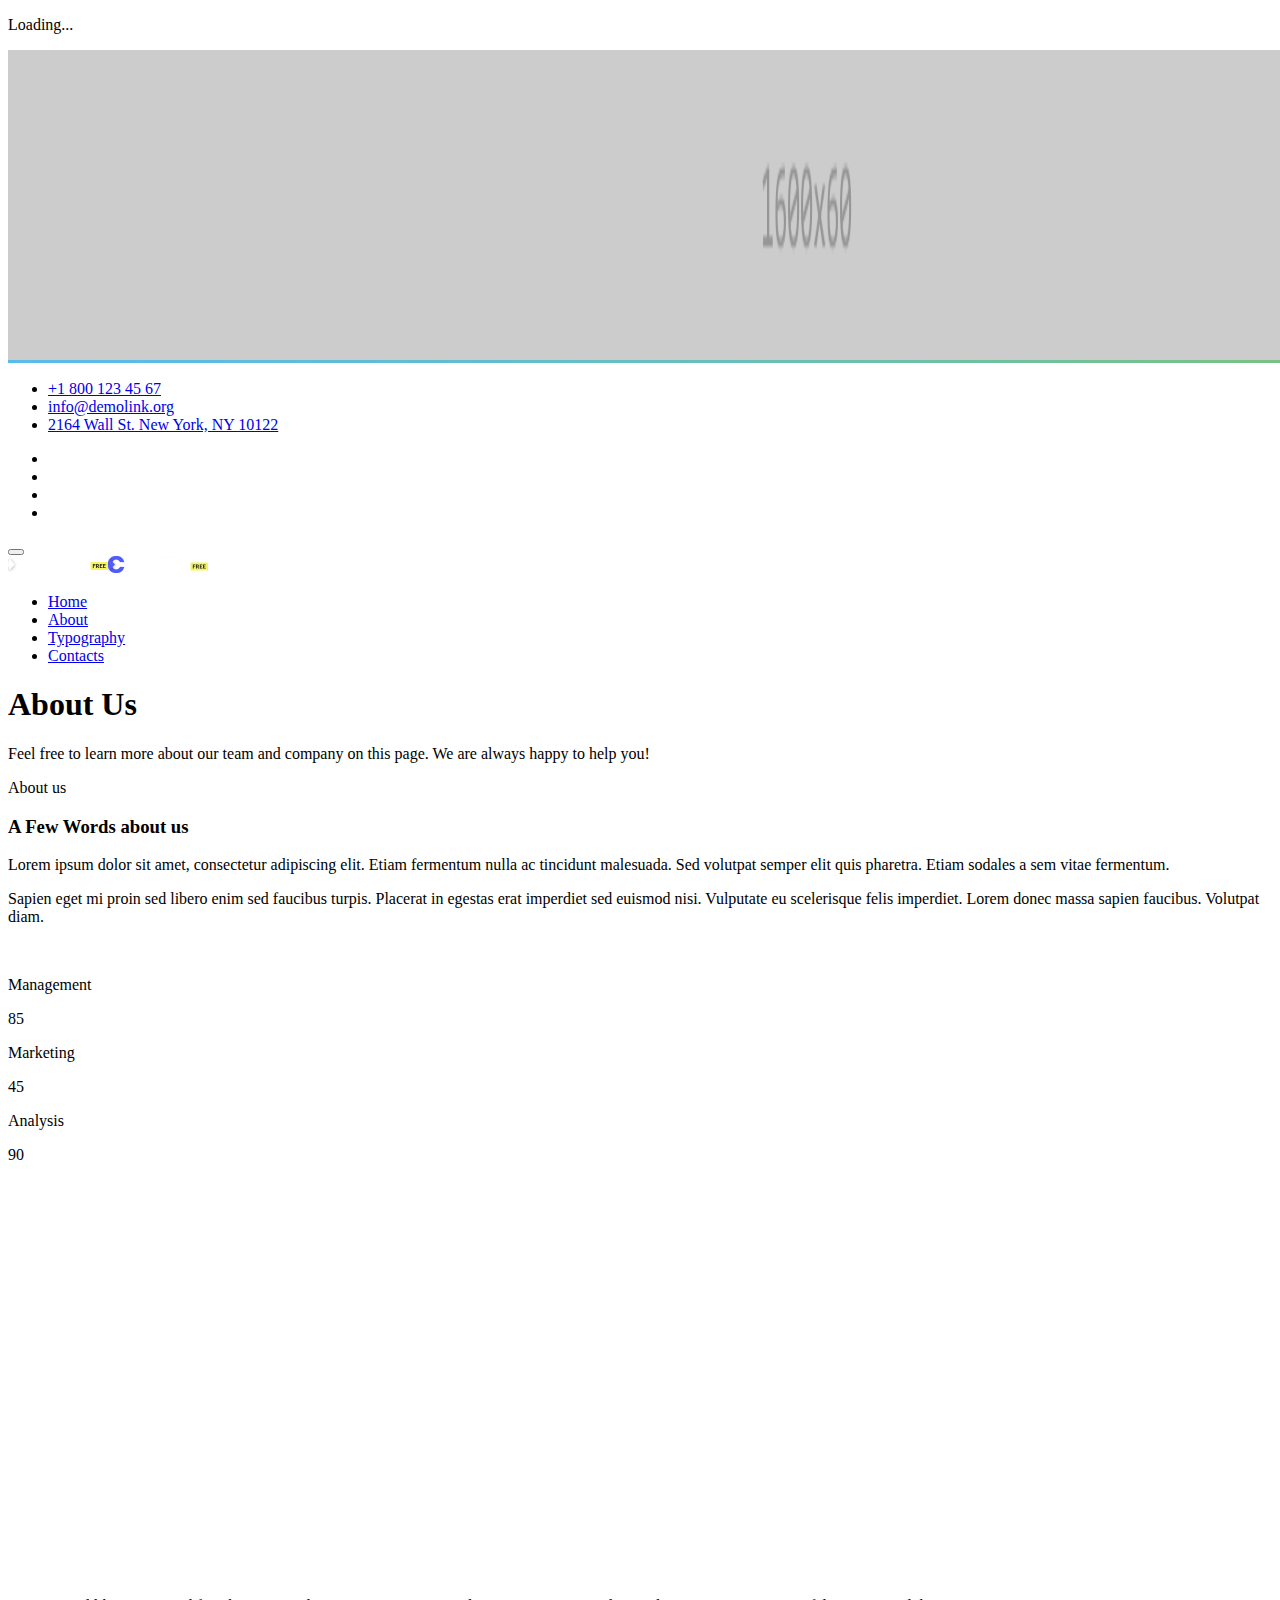
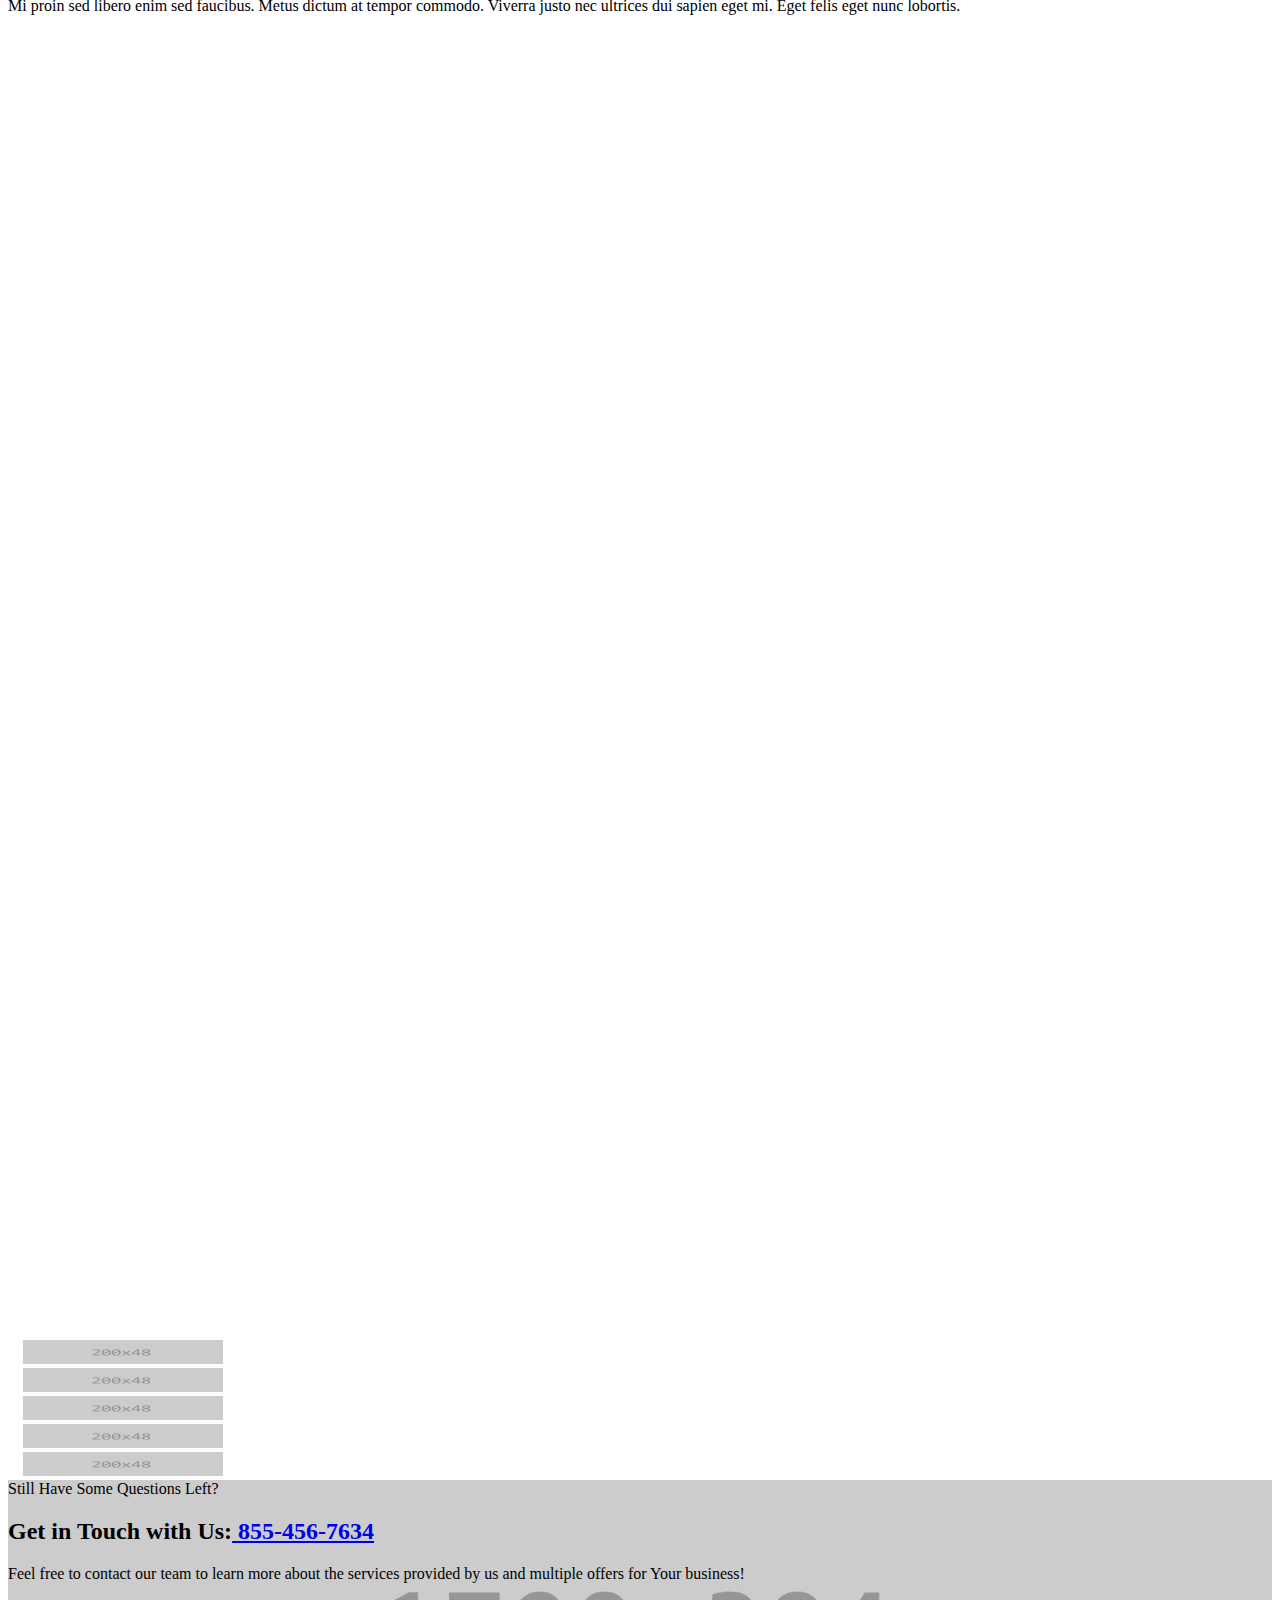
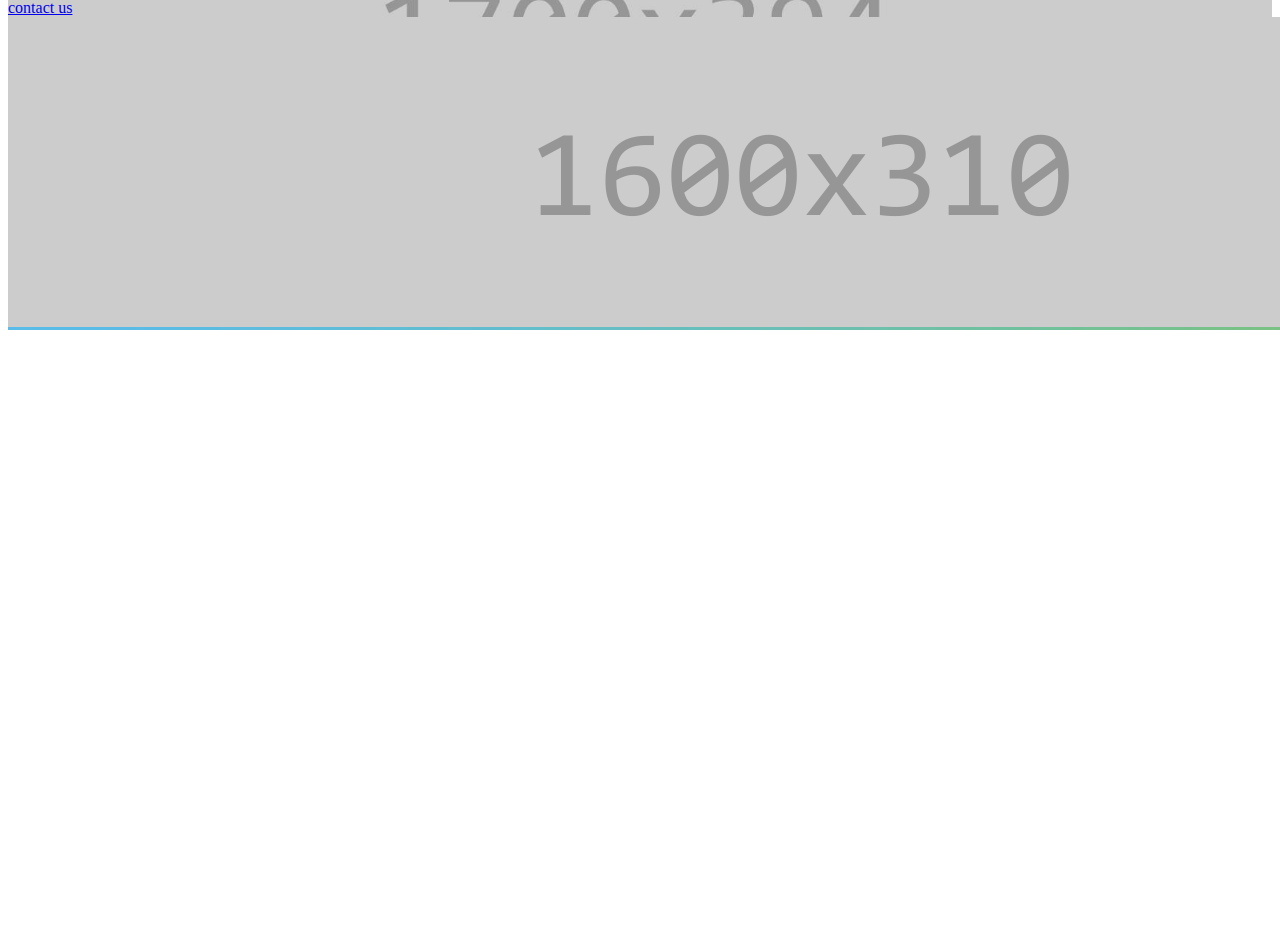
==== about.html @ afe24da3 "Add files via upload" ====
<!DOCTYPE html>
<html class="wide wow-animation" lang="en">
  <head>
    <title>About</title>
    <meta charset="utf-8">
    <meta name="viewport" content="width=device-width, height=device-height, initial-scale=1.0">
    <meta http-equiv="X-UA-Compatible" content="IE=edge">
    <link rel="icon" href="images/favicon.ico" type="image/x-icon">
    <link rel="stylesheet" type="text/css" href="//fonts.googleapis.com/css?family=Montserrat:300,400,700%7CPoppins:300,400,500,700,900">
    <link rel="stylesheet" href="css/bootstrap.css">
    <link rel="stylesheet" href="css/fonts.css">
    <link rel="stylesheet" href="css/style.css">
    <style>.ie-panel{display: none;background: #212121;padding: 10px 0;box-shadow: 3px 3px 5px 0 rgba(0,0,0,.3);clear: both;text-align:center;position: relative;z-index: 1;} html.ie-10 .ie-panel, html.lt-ie-10 .ie-panel {display: block;}</style>
  </head>
  <body>
    <div class="ie-panel"><a href="http://windows.microsoft.com/en-US/internet-explorer/"><img src="images/ie8-panel/warning_bar_0000_us.jpg" height="42" width="820" alt="You are using an outdated browser. For a faster, safer browsing experience, upgrade for free today."></a></div>
    <div class="preloader">
      <div class="preloader-body">
        <div class="cssload-container">
          <div class="cssload-speeding-wheel"></div>
        </div>
        <p>Loading...</p>
      </div>
    </div><a class="section section-banner d-none d-xl-block" href="https://www.templatemonster.com/intense-multipurpose-html-template.html" target="_blank" style="background-image: url(images/background-02-1920x60.jpg); background-image: -webkit-image-set( url(images/background-02-1920x60.jpg) 1x, url(images/background-02-3840x120.jpg) 2x )"><img src="images/foreground-02-1600x60.png" srcset="images/foreground-02-1600x60.png 1x, images/foreground-02-3200x120.png 2x" alt="" width="1600" height="310"></a>
    <div class="page">
      <header class="section page-header">
        <!--RD Navbar-->
        <div class="rd-navbar-wrap">
          <nav class="rd-navbar rd-navbar-classic" data-layout="rd-navbar-fixed" data-sm-layout="rd-navbar-fixed" data-md-layout="rd-navbar-fixed" data-md-device-layout="rd-navbar-fixed" data-lg-layout="rd-navbar-static" data-lg-device-layout="rd-navbar-static" data-xl-layout="rd-navbar-static" data-xl-device-layout="rd-navbar-static" data-lg-stick-up-offset="46px" data-xl-stick-up-offset="46px" data-xxl-stick-up-offset="46px" data-lg-stick-up="true" data-xl-stick-up="true" data-xxl-stick-up="true">
            <div class="rd-navbar-collapse-toggle rd-navbar-fixed-element-1" data-rd-navbar-toggle=".rd-navbar-collapse"><span></span></div>
            <div class="rd-navbar-aside-outer rd-navbar-collapse bg-gray-dark">
              <div class="rd-navbar-aside">
                <ul class="list-inline navbar-contact-list">
                  <li>
                    <div class="unit unit-spacing-xs align-items-center">
                      <div class="unit-left"><span class="icon text-middle fa-phone"></span></div>
                      <div class="unit-body"><a href="tel:#">+1 800 123 45 67</a></div>
                    </div>
                  </li>
                  <li>
                    <div class="unit unit-spacing-xs align-items-center">
                      <div class="unit-left"><span class="icon text-middle fa-envelope"></span></div>
                      <div class="unit-body"><a href="mailto:#">info@demolink.org</a></div>
                    </div>
                  </li>
                  <li>
                    <div class="unit unit-spacing-xs align-items-center">
                      <div class="unit-left"><span class="icon text-middle fa-map-marker"></span></div>
                      <div class="unit-body"><a href="#">2164 Wall St. New York, NY 10122</a></div>
                    </div>
                  </li>
                </ul>
                <ul class="social-links">
                  <li><a class="icon icon-sm icon-circle icon-circle-md icon-bg-white fa-linkedin" href="#"></a></li>
                  <li><a class="icon icon-sm icon-circle icon-circle-md icon-bg-white fa-twitter" href="#"></a></li>
                  <li><a class="icon icon-sm icon-circle icon-circle-md icon-bg-white fa-facebook" href="#"></a></li>
                  <li><a class="icon icon-sm icon-circle icon-circle-md icon-bg-white fa-instagram" href="#"></a></li>
                </ul>
              </div>
            </div>
            <div class="rd-navbar-main-outer">
              <div class="rd-navbar-main">
                <!--RD Navbar Panel-->
                <div class="rd-navbar-panel">
                  <!--RD Navbar Toggle-->
                  <button class="rd-navbar-toggle" data-rd-navbar-toggle=".rd-navbar-nav-wrap"><span></span></button>
                  <!--RD Navbar Brand-->
                  <div class="rd-navbar-brand">
                    <!--Brand--><a class="brand" href="index.html"><img class="brand-logo-dark" src="images/logo-default-200x34.png" alt="" width="100" height="17"/><img class="brand-logo-light" src="images/logo-inverse-200x34.png" alt="" width="100" height="17"/></a>
                  </div>
                </div>
                <div class="rd-navbar-main-element">
                  <div class="rd-navbar-nav-wrap">
                    <ul class="rd-navbar-nav">
                      <li class="rd-nav-item"><a class="rd-nav-link" href="index.html">Home</a>
                      </li>
                      <li class="rd-nav-item active"><a class="rd-nav-link" href="about.html">About</a>
                      </li>
                      <li class="rd-nav-item"><a class="rd-nav-link" href="typography.html">Typography</a>
                      </li>
                      <li class="rd-nav-item"><a class="rd-nav-link" href="contacts.html">Contacts</a>
                      </li>
                    </ul>
                  </div>
                </div>
              </div>
            </div>
          </nav>
        </div>
      </header>
      <section class="section section-intro context-dark">
        <div class="intro-bg" style="background: url(images/intro-bg-1.jpg) no-repeat;background-size:cover;background-position: top center;"></div>
        <div class="container">
          <div class="row justify-content-center">
            <div class="col-xl-8 text-center">
              <h1 class="font-weight-bold wow fadeInLeft">About Us</h1>
              <p class="intro-description wow fadeInRight">Feel free to learn more about our team and company on this page. We are always happy to help you!</p>
            </div>
          </div>
        </div>
      </section>
      <!-- About page about section-->
      <section class="section section-md">
        <div class="container">
          <div class="row row-40 justify-content-center">
            <div class="col-lg-6 col-12">
              <div class="offset-top-45 offset-lg-right-45">
                <div class="section-name wow fadeInRight" data-wow-delay=".2s">About us</div>
                <h3 class="wow fadeInLeft text-capitalize" data-wow-delay=".3s">A Few Words<span class="text-primary"> about us</span></h3>
                <p class="font-weight-bold text-gray-dark wow fadeInUp" data-wow-delay=".4s">Lorem ipsum dolor sit amet, consectetur adipiscing elit. Etiam fermentum nulla ac tincidunt malesuada. Sed volutpat semper elit quis pharetra. Etiam sodales a sem vitae fermentum.</p>
                <p class="wow fadeInUp" data-wow-delay=".4s">Sapien eget mi proin sed libero enim sed faucibus turpis. Placerat in egestas erat imperdiet sed euismod nisi. Vulputate eu scelerisque felis imperdiet. Lorem donec massa sapien faucibus. Volutpat diam.</p>
                <p class="wow fadeInUp" data-wow-delay=".4s">Adipiscing enim eu turpis egestas pretium aenean pharetra magna. Nullam non nisi est sit amet facilisis magna etiam. Nec feugiat in fermentum posuere urna nec.</p>
                <div class="offset-top-20">
                  <!--Linear progress bar-->
                  <article class="progress-linear">
                    <div class="progress-header progress-header-simple">
                      <p>Management</p><span class="progress-value">85</span>
                    </div>
                    <div class="progress-bar-linear-wrap">
                      <div class="progress-bar-linear"></div>
                    </div>
                  </article>
                  <!--Linear progress bar-->
                  <article class="progress-linear">
                    <div class="progress-header progress-header-simple">
                      <p>Marketing</p><span class="progress-value">45</span>
                    </div>
                    <div class="progress-bar-linear-wrap">
                      <div class="progress-bar-linear"></div>
                    </div>
                  </article>
                  <!--Linear progress bar-->
                  <article class="progress-linear">
                    <div class="progress-header progress-header-simple">
                      <p>Analysis</p><span class="progress-value">90</span>
                    </div>
                    <div class="progress-bar-linear-wrap">
                      <div class="progress-bar-linear"></div>
                    </div>
                  </article>
                </div>
              </div>
            </div>
            <div class="col-lg-6 col-sm-10 col-12">
              <div class="block-decorate-img wow fadeInLeft" data-wow-delay=".2s"><img src="images/about-1-570x703.jpg" alt="" width="570" height="351"/>
              </div>
            </div>
          </div>
        </div>
      </section>
      <!-- Our team-->
      <section class="section section-md">
        <div class="container">
          <div class="row row-50 justify-content-center">
            <div class="col-md col-12 text-center">
              <div class="section-name wow fadeInRight" data-wow-delay=".2s">People Behind Our Success</div>
              <h3 class="wow fadeInLeft text-capitalize" data-wow-delay=".3s">Meet Our<span class="text-primary"> Team</span></h3>
              <p class="block-675">Mi proin sed libero enim sed faucibus. Metus dictum at tempor commodo. Viverra justo nec ultrices dui sapien eget mi. Eget felis eget nunc lobortis.</p>
            </div>
          </div>
          <div class="row row-50 justify-content-center">
            <div class="col-xl-4 col-sm-6 col-10 wow fadeInLeft" data-wow-delay=".3s">
              <div class="team-classic-wrap">
                <div class="team-classic-img"><img src="images/team-classic-1-370x397.jpg" alt="" width="370" height="198"/>
                </div>
                <div class="block-320 text-center">
                  <h4 class="font-weight-bold">William Johnson</h4><span class="d-block">CEO, Founder</span>
                  <p>Placerat duis ultricies lacus sed turpis tincidunt id aliquet. Et pharetra pharetra massa massa ultricies.</p>
                  <hr class="offset-top-40"/>
                  <ul class="justify-content-center social-links offset-top-30">
                    <li><a class="fa fa-linkedin" href="#"></a></li>
                    <li><a class="fa fa fa-twitter" href="#"></a></li>
                    <li><a class="fa fa-facebook" href="#"></a></li>
                    <li><a class="fa fa-instagram" href="#"></a></li>
                  </ul>
                </div>
              </div>
            </div>
            <div class="col-xl-4 col-sm-6 col-10 wow fadeInUp" data-wow-delay=".3s">
              <div class="team-classic-wrap">
                <div class="team-classic-img"><img src="images/team-classic-2-370x397.jpg" alt="" width="370" height="198"/>
                </div>
                <div class="block-320 text-center">
                  <h4 class="font-weight-bold">Jane McMillan</h4><span class="d-block">Business Advisor</span>
                  <p>Ut morbi tincidunt augue interdum velit. Sed euismod nisi porta lorem nisl rhoncus mattis rhoncus urna sed.</p>
                  <hr class="offset-top-40"/>
                  <ul class="justify-content-center social-links offset-top-30">
                    <li><a class="fa fa-linkedin" href="#"></a></li>
                    <li><a class="fa fa fa-twitter" href="#"></a></li>
                    <li><a class="fa fa-facebook" href="#"></a></li>
                    <li><a class="fa fa-instagram" href="#"></a></li>
                  </ul>
                </div>
              </div>
            </div>
            <div class="col-xl-4 col-sm-6 col-10 wow fadeInRight" data-wow-delay=".3s">
              <div class="team-classic-wrap">
                <div class="team-classic-img"><img src="images/team-classic-3-370x397.jpg" alt="" width="370" height="198"/>
                </div>
                <div class="block-320 text-center">
                  <h4 class="font-weight-bold">Robert Smith</h4><span class="d-block">Marketing Manager</span>
                  <p>Vitae aliquet nec ullamcorper sit amet risus nullam eget felis. Euismod lacinia at quis risus sed vulputate.</p>
                  <hr class="offset-top-40"/>
                  <ul class="justify-content-center social-links offset-top-30">
                    <li><a class="fa fa-linkedin" href="#"></a></li>
                    <li><a class="fa fa fa-twitter" href="#"></a></li>
                    <li><a class="fa fa-facebook" href="#"></a></li>
                    <li><a class="fa fa-instagram" href="#"></a></li>
                  </ul>
                </div>
              </div>
            </div>
          </div>
        </div>
      </section>
      <!--Brands-->
      <section class="section section-md bg-gray-lighten">
        <div class="container">
          <div class="row">
            <!-- Owl Carousel-->
            <div class="owl-carousel text-center owl-brand" data-items="1" data-sm-items="2" data-md-items="3" data-lg-items="3" data-xl-items="5" data-xxl-items="5" data-dots="true" data-nav="false" data-stage-padding="15" data-loop="false" data-margin="30" data-mouse-drag="false" data-autoplay="true">
              <div class="item"><img src="images/brand-1-200x48.png" alt="" width="200" height="24"/>
              </div>
              <div class="item"><img src="images/brand-2-200x48.png" alt="" width="200" height="24"/>
              </div>
              <div class="item"><img src="images/brand-3-200x48.png" alt="" width="200" height="24"/>
              </div>
              <div class="item"><img src="images/brand-4-200x48.png" alt="" width="200" height="24"/>
              </div>
              <div class="item"><img src="images/brand-5-200x48.png" alt="" width="200" height="24"/>
              </div>
            </div>
          </div>
        </div>
      </section>
      <!--Cta section-->
      <section class="section section-md" style="background:url(images/bg-image-4-1700x394.jpg) no-repeat; background-size: cover;">
        <div class="container">
          <div class="row justify-content-center">
            <div class="col-md-10 col-12 text-center"><span class="text-white d-block cta-big-text font-weight-medium">Still Have Some Questions Left?</span>
              <h2 class="text-white"><span class="d-block">Get in Touch with Us:<a class="underline-link" href="tel:#"> 855-456-7634</a></span></h2>
              <p class="text-white">Feel free to contact our team to learn more about the services provided by us and multiple offers for Your business!</p><a class="button-circle button-default-outline button button-lg button-width-210" href="contacts.html">contact us</a>
            </div>
          </div>
        </div>
      </section>
      <!--Footer--><a class="section section-banner" href="https://www.templatemonster.com/intense-multipurpose-html-template.html" target="_blank" style="background-image: url(images/background-01-1920x310.jpg); background-image: -webkit-image-set( url(images/background-01-1920x310.jpg) 1x, url(images/background-01-3840x620.jpg) 2x )"><img src="images/foreground-01-1600x310.png" srcset="images/foreground-01-1600x310.png 1x, images/foreground-01-3200x620.png 2x" alt="" width="1600" height="310"></a>
      <footer class="section footer-classic section-sm">
        <div class="container">
          <div class="row row-30">
            <div class="col-lg-3 wow fadeInLeft">
              <!--Brand--><a class="brand" href="index.html"><img class="brand-logo-dark" src="images/logo-default-200x34.png" alt="" width="100" height="17"/><img class="brand-logo-light" src="images/logo-inverse-200x34.png" alt="" width="100" height="17"/></a>
              <p class="footer-classic-description offset-top-0 offset-right-25">СonsultBiz provides a full range of business consulting & advisory services to small, medium, and international companies worldwide. We use innovations and experience to drive your success.</p>
            </div>
            <div class="col-lg-3 col-sm-8 wow fadeInUp">
              <P class="footer-classic-title">contact info</P>
              <div class="d-block offset-top-0">2164 Wall St, New York<span class="d-lg-block">NY 10122, USA</span></div><a class="d-inline-block accent-link" href="mailto:#">info@demolink.org</a><a class="d-inline-block" href="tel:#">+1 800 123 45 67</a>
              <ul>
                <li>Mon-Thu:<span class="d-inline-block offset-left-10 text-white">9:30 AM - 9:00 PM</span></li>
                <li>Fri:<span class="d-inline-block offset-left-10 text-white">10:00 AM - 9:00 PM</span></li>
                <li>Sat:<span class="d-inline-block offset-left-10 text-white">10:00 AM - 3:00 PM</span></li>
              </ul>
            </div>
            <div class="col-lg-2 col-sm-4 wow fadeInUp" data-wow-delay=".3s">
              <P class="footer-classic-title">Quick Links</P>
              <ul class="footer-classic-nav-list">
                <li><a href="index.html">Home</a></li>
                <li><a href="about.html">About us</a></li>
                <li><a href="#">Services</a></li>
                <li><a href="#">Blog</a></li>
                <li><a href="contacts.html">Contacts</a></li>
              </ul>
            </div>
            <div class="col-lg-4 wow fadeInLeft" data-wow-delay=".2s">
              <P class="footer-classic-title">newsletter</P>
              <form class="rd-mailform text-left footer-classic-subscribe-form" data-form-output="form-output-global" data-form-type="contact" method="post" action="bat/rd-mailform.php">
                <div class="form-wrap">
                  <label class="form-label" for="subscribe-email">Your Email Address</label>
                  <input class="form-input" id="subscribe-email" type="email" name="email" data-constraints="@Email @Required">
                </div>
                <div class="form-button group-sm text-center text-lg-left">
                  <button class="button button-primary button-circle" type="submit">sign up</button>
                </div>
              </form>
              <p>Be the first to find out about our latest news, updates, and special offers.</p>
            </div>
          </div>
        </div>
        <div class="container wow fadeInUp" data-wow-delay=".4s">
          <div class="footer-classic-aside">
            <p class="rights"><span>&copy;&nbsp;</span><span class="copyright-year"></span>. All Rights Reserved. Design by <a href="https://www.templatemonster.com">TemplateMonster</a></p>
            <ul class="social-links">
              <li><a class="fa fa-linkedin" href="#"></a></li>
              <li><a class="fa fa fa-twitter" href="#"></a></li>
              <li><a class="fa fa-facebook" href="#"></a></li>
              <li><a class="fa fa-instagram" href="#"></a></li>
            </ul>
          </div>
        </div>
      </footer>
    </div>
    <div class="snackbars" id="form-output-global"></div>
    <script src="js/core.min.js"></script>
    <script src="js/script.js"></script>
  </body>
</html>
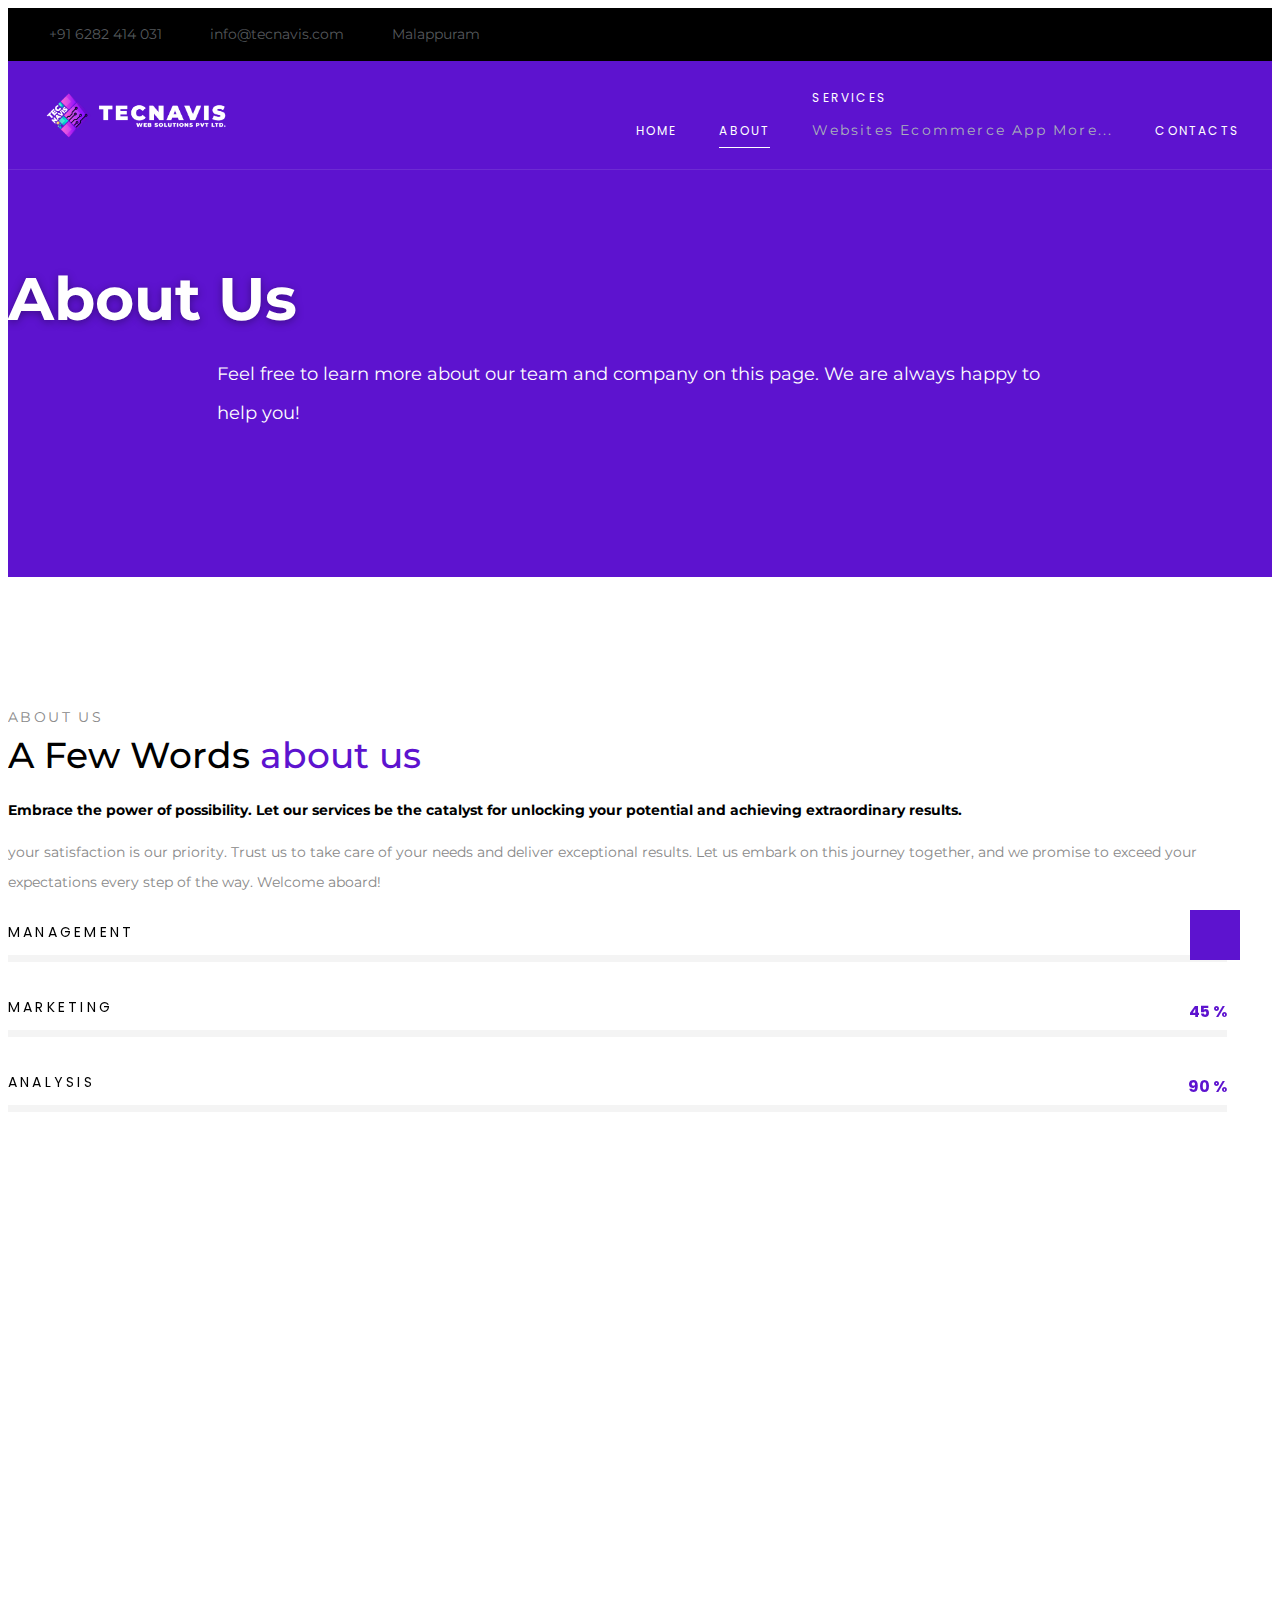
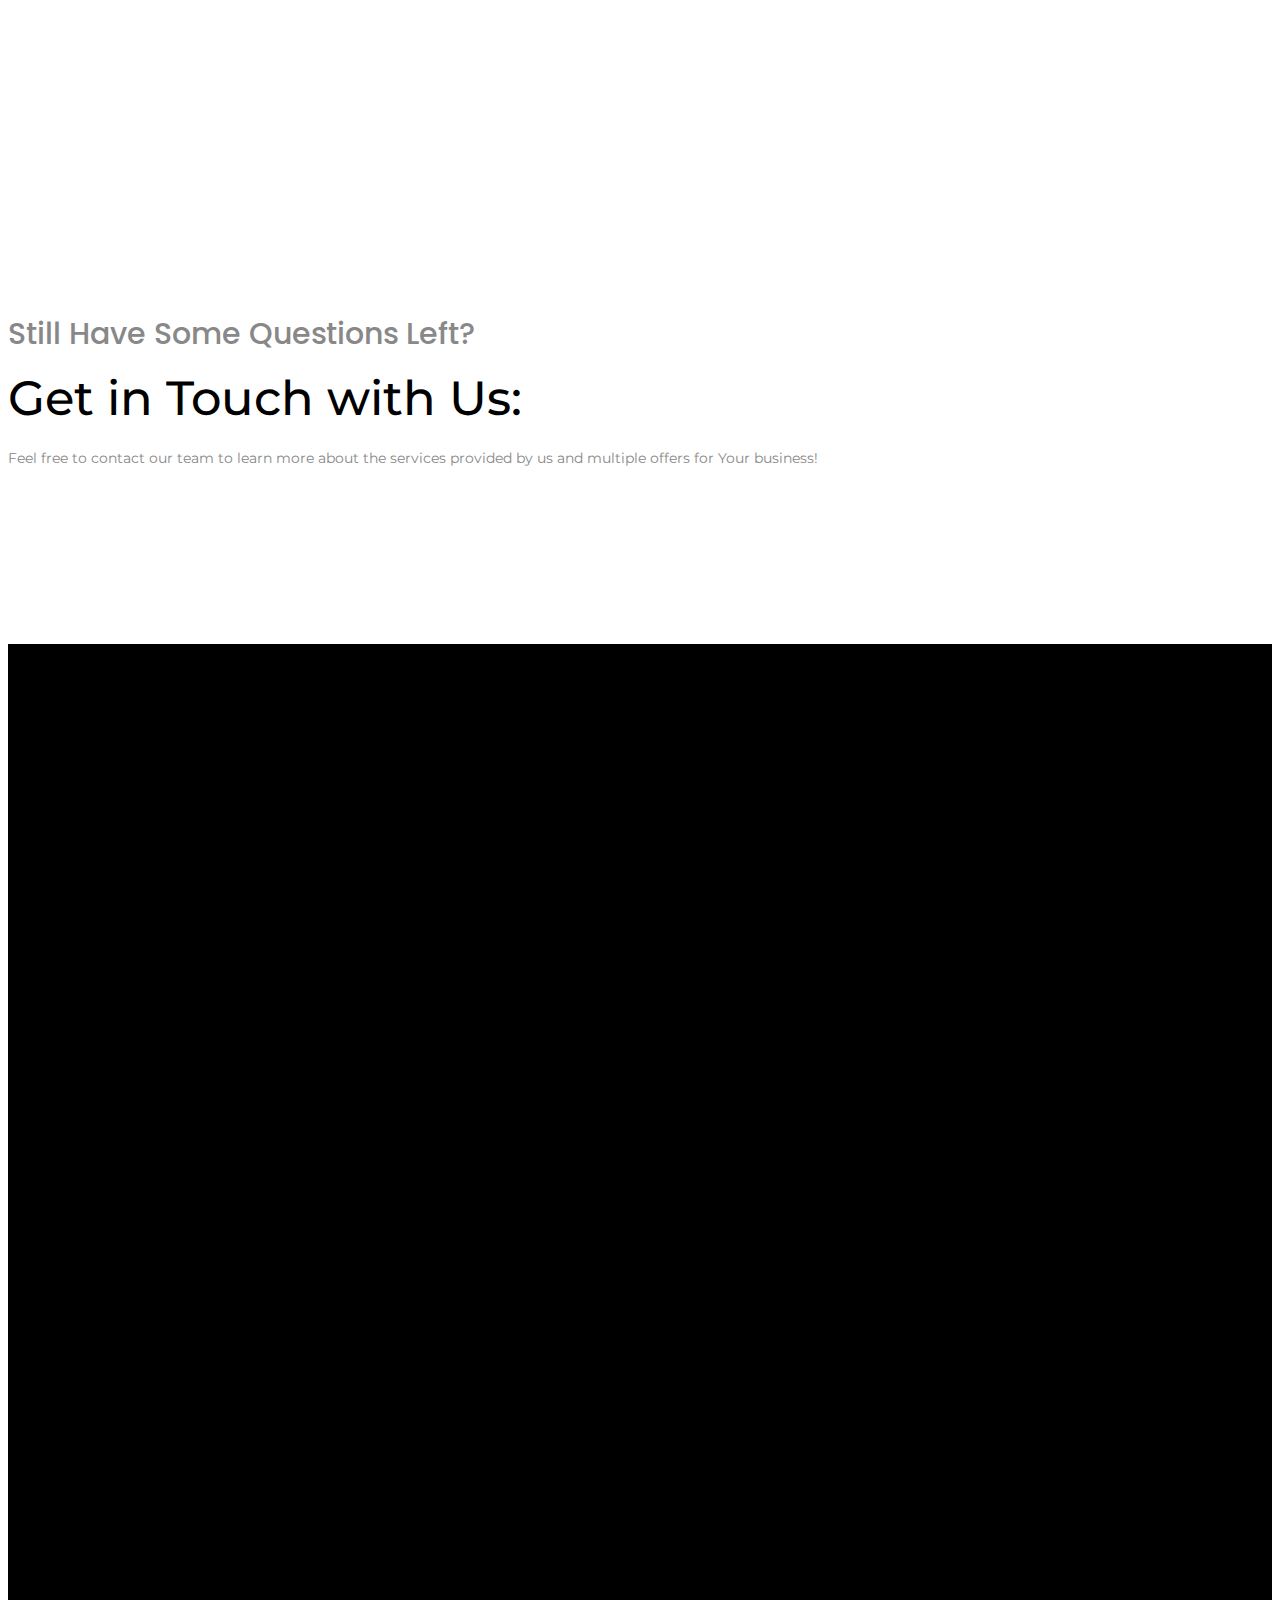
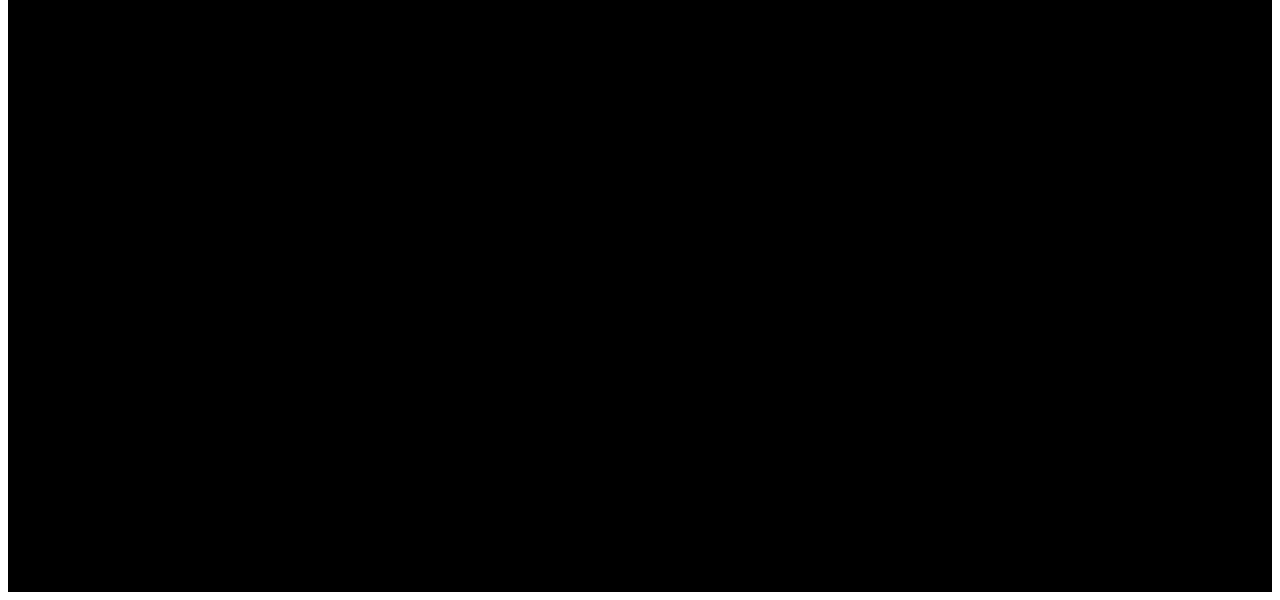
==== commit baaff0cd: "upd" ====
--- a/about.html
+++ b/about.html
@@ -5,7 +5,7 @@
     <meta charset="utf-8">
     <meta name="viewport" content="width=device-width, height=device-height, initial-scale=1.0">
     <meta http-equiv="X-UA-Compatible" content="IE=edge">
-    <link rel="icon" href="images/favicon.ico" type="image/x-icon">
+    <link rel="icon" href="images/tecnavis logo.png" type="image/x-icon">
     <link rel="stylesheet" type="text/css" href="//fonts.googleapis.com/css?family=Montserrat:300,400,700%7CPoppins:300,400,500,700,900">
     <link rel="stylesheet" href="css/bootstrap.css">
     <link rel="stylesheet" href="css/fonts.css">
@@ -21,7 +21,8 @@
         </div>
         <p>Loading...</p>
       </div>
-    </div><a class="section section-banner d-none d-xl-block" href="https://www.templatemonster.com/intense-multipurpose-html-template.html" target="_blank" style="background-image: url(images/background-02-1920x60.jpg); background-image: -webkit-image-set( url(images/background-02-1920x60.jpg) 1x, url(images/background-02-3840x120.jpg) 2x )"><img src="images/foreground-02-1600x60.png" srcset="images/foreground-02-1600x60.png 1x, images/foreground-02-3200x120.png 2x" alt="" width="1600" height="310"></a>
+    </div>
+    <!-- <a class="section section-banner d-none d-xl-block" href="https://www.templatemonster.com/intense-multipurpose-html-template.html" target="_blank" style="background-image: url(images/background-02-1920x60.jpg); background-image: -webkit-image-set( url(images/background-02-1920x60.jpg) 1x, url(images/background-02-3840x120.jpg) 2x )"><img src="images/foreground-02-1600x60.png" srcset="images/foreground-02-1600x60.png 1x, images/foreground-02-3200x120.png 2x" alt="" width="1600" height="310"></a> -->
     <div class="page">
       <header class="section page-header">
         <!--RD Navbar-->
@@ -34,19 +35,19 @@
                   <li>
                     <div class="unit unit-spacing-xs align-items-center">
                       <div class="unit-left"><span class="icon text-middle fa-phone"></span></div>
-                      <div class="unit-body"><a href="tel:#">+1 800 123 45 67</a></div>
+                      <div class="unit-body"><a href="tel:#">+91 6282 414 031</a></div>
                     </div>
                   </li>
                   <li>
                     <div class="unit unit-spacing-xs align-items-center">
                       <div class="unit-left"><span class="icon text-middle fa-envelope"></span></div>
-                      <div class="unit-body"><a href="mailto:#">info@demolink.org</a></div>
+                      <div class="unit-body"><a href="mailto:#">info@tecnavis.com</a></div>
                     </div>
                   </li>
                   <li>
                     <div class="unit unit-spacing-xs align-items-center">
                       <div class="unit-left"><span class="icon text-middle fa-map-marker"></span></div>
-                      <div class="unit-body"><a href="#">2164 Wall St. New York, NY 10122</a></div>
+                      <div class="unit-body"><a href="https://goo.gl/maps/KuLubnS8efovJmay6">Malappuram</a></div>
                     </div>
                   </li>
                 </ul>
@@ -66,7 +67,7 @@
                   <button class="rd-navbar-toggle" data-rd-navbar-toggle=".rd-navbar-nav-wrap"><span></span></button>
                   <!--RD Navbar Brand-->
                   <div class="rd-navbar-brand">
-                    <!--Brand--><a class="brand" href="index.html"><img class="brand-logo-dark" src="images/logo-default-200x34.png" alt="" width="100" height="17"/><img class="brand-logo-light" src="images/logo-inverse-200x34.png" alt="" width="100" height="17"/></a>
+                    <!--Brand--><a class="brand" href="index.html"><img class="brand-logo-dark" src="images/logo landscape.png" alt="" width="100" height="17"/><img class="brand-logo-light" src="images/logo-inverse-200x34.png" alt="" width="100" height="17"/></a>
                   </div>
                 </div>
                 <div class="rd-navbar-main-element">
@@ -76,7 +77,16 @@
                       </li>
                       <li class="rd-nav-item active"><a class="rd-nav-link" href="about.html">About</a>
                       </li>
-                      <li class="rd-nav-item"><a class="rd-nav-link" href="typography.html">Typography</a>
+                      <li class="rd-nav-item ">
+                        <div class="dropdown">
+                          <a class="rd-nav-link" href="./index.html#service">Services</a>
+                          <div class="dropdown-content">
+                            <a href="./webpricing.html">Websites</a>
+                            <a href="#">Ecommerce</a>
+                            <a href="#">App</a>
+                            <a href="#">More...</a>
+                          </div>
+                        </div>
                       </li>
                       <li class="rd-nav-item"><a class="rd-nav-link" href="contacts.html">Contacts</a>
                       </li>
@@ -89,7 +99,7 @@
         </div>
       </header>
       <section class="section section-intro context-dark">
-        <div class="intro-bg" style="background: url(images/intro-bg-1.jpg) no-repeat;background-size:cover;background-position: top center;"></div>
+        <div class="intro-bg" style="background: url(images/bg1700x862.png) no-repeat;background-size:cover;background-position: top center;"></div>
         <div class="container">
           <div class="row justify-content-center">
             <div class="col-xl-8 text-center">
@@ -107,9 +117,8 @@
               <div class="offset-top-45 offset-lg-right-45">
                 <div class="section-name wow fadeInRight" data-wow-delay=".2s">About us</div>
                 <h3 class="wow fadeInLeft text-capitalize" data-wow-delay=".3s">A Few Words<span class="text-primary"> about us</span></h3>
-                <p class="font-weight-bold text-gray-dark wow fadeInUp" data-wow-delay=".4s">Lorem ipsum dolor sit amet, consectetur adipiscing elit. Etiam fermentum nulla ac tincidunt malesuada. Sed volutpat semper elit quis pharetra. Etiam sodales a sem vitae fermentum.</p>
-                <p class="wow fadeInUp" data-wow-delay=".4s">Sapien eget mi proin sed libero enim sed faucibus turpis. Placerat in egestas erat imperdiet sed euismod nisi. Vulputate eu scelerisque felis imperdiet. Lorem donec massa sapien faucibus. Volutpat diam.</p>
-                <p class="wow fadeInUp" data-wow-delay=".4s">Adipiscing enim eu turpis egestas pretium aenean pharetra magna. Nullam non nisi est sit amet facilisis magna etiam. Nec feugiat in fermentum posuere urna nec.</p>
+                <p class="font-weight-bold text-gray-dark wow fadeInUp" data-wow-delay=".4s">Embrace the power of possibility. Let our services be the catalyst for unlocking your potential and achieving extraordinary results.</p>
+                <p class="wow fadeInUp" data-wow-delay=".4s">your satisfaction is our priority. Trust us to take care of your needs and deliver exceptional results. Let us embark on this journey together, and we promise to exceed your expectations every step of the way. Welcome aboard!</p>
                 <div class="offset-top-20">
                   <!--Linear progress bar-->
                   <article class="progress-linear">
@@ -142,14 +151,14 @@
               </div>
             </div>
             <div class="col-lg-6 col-sm-10 col-12">
-              <div class="block-decorate-img wow fadeInLeft" data-wow-delay=".2s"><img src="images/about-1-570x703.jpg" alt="" width="570" height="351"/>
+              <div class="block-decorate-img wow fadeInLeft" data-wow-delay=".2s"><img src="images/2672290.png" alt="" width="570" height="351"/>
               </div>
             </div>
           </div>
         </div>
       </section>
       <!-- Our team-->
-      <section class="section section-md">
+      <!-- <section class="section section-md">
         <div class="container">
           <div class="row row-50 justify-content-center">
             <div class="col-md col-12 text-center">
@@ -212,13 +221,13 @@
             </div>
           </div>
         </div>
-      </section>
+      </section> -->
       <!--Brands-->
-      <section class="section section-md bg-gray-lighten">
-        <div class="container">
-          <div class="row">
+      <!-- <section class="section section-md bg-gray-lighten">
+        <div class="container">
+          <div class="row"> -->
             <!-- Owl Carousel-->
-            <div class="owl-carousel text-center owl-brand" data-items="1" data-sm-items="2" data-md-items="3" data-lg-items="3" data-xl-items="5" data-xxl-items="5" data-dots="true" data-nav="false" data-stage-padding="15" data-loop="false" data-margin="30" data-mouse-drag="false" data-autoplay="true">
+            <!-- <div class="owl-carousel text-center owl-brand" data-items="1" data-sm-items="2" data-md-items="3" data-lg-items="3" data-xl-items="5" data-xxl-items="5" data-dots="true" data-nav="false" data-stage-padding="15" data-loop="false" data-margin="30" data-mouse-drag="false" data-autoplay="true">
               <div class="item"><img src="images/brand-1-200x48.png" alt="" width="200" height="24"/>
               </div>
               <div class="item"><img src="images/brand-2-200x48.png" alt="" width="200" height="24"/>
@@ -232,33 +241,31 @@
             </div>
           </div>
         </div>
-      </section>
+      </section> -->
       <!--Cta section-->
-      <section class="section section-md" style="background:url(images/bg-image-4-1700x394.jpg) no-repeat; background-size: cover;">
-        <div class="container">
-          <div class="row justify-content-center">
-            <div class="col-md-10 col-12 text-center"><span class="text-white d-block cta-big-text font-weight-medium">Still Have Some Questions Left?</span>
-              <h2 class="text-white"><span class="d-block">Get in Touch with Us:<a class="underline-link" href="tel:#"> 855-456-7634</a></span></h2>
-              <p class="text-white">Feel free to contact our team to learn more about the services provided by us and multiple offers for Your business!</p><a class="button-circle button-default-outline button button-lg button-width-210" href="contacts.html">contact us</a>
-            </div>
-          </div>
-        </div>
-      </section>
-      <!--Footer--><a class="section section-banner" href="https://www.templatemonster.com/intense-multipurpose-html-template.html" target="_blank" style="background-image: url(images/background-01-1920x310.jpg); background-image: -webkit-image-set( url(images/background-01-1920x310.jpg) 1x, url(images/background-01-3840x620.jpg) 2x )"><img src="images/foreground-01-1600x310.png" srcset="images/foreground-01-1600x310.png 1x, images/foreground-01-3200x620.png 2x" alt="" width="1600" height="310"></a>
+      <section class="section section-md" style="background:url(images/bg1700x862.png) no-repeat; background-size: cover;">
+        <div class="container">
+  <div class="row justify-content-center">
+    <div class="col-md-10 col-12 text-center"><span class="text-white d-block cta-big-text font-weight-medium">Still Have Some Questions Left?</span>
+      <h2 class="text-white"><span class="d-block">Get in Touch with Us:<a class="underline-link" href="tel:#"> +91 6282414031</a></span></h2>
+      <p class="text-white">Feel free to contact our team to learn more about the services provided by us and multiple offers for Your business!</p><a class="button-circle button-default-outline button button-lg button-width-210" href="contacts.html">contact us</a>
+    </div>
+  </div>
+</div>
+</section>
+  <!--Footer-->
+      <!-- <a class="section section-banner" href="https://www.templatemonster.com/intense-multipurpose-html-template.html" target="_blank" style="background-image: url(images/background-01-1920x310.jpg); background-image: -webkit-image-set( url(images/background-01-1920x310.jpg) 1x, url(images/background-01-3840x620.jpg) 2x )"><img src="images/foreground-01-1600x310.png" srcset="images/foreground-01-1600x310.png 1x, images/foreground-01-3200x620.png 2x" alt="" width="1600" height="310"></a> -->
       <footer class="section footer-classic section-sm">
         <div class="container">
           <div class="row row-30">
             <div class="col-lg-3 wow fadeInLeft">
-              <!--Brand--><a class="brand" href="index.html"><img class="brand-logo-dark" src="images/logo-default-200x34.png" alt="" width="100" height="17"/><img class="brand-logo-light" src="images/logo-inverse-200x34.png" alt="" width="100" height="17"/></a>
-              <p class="footer-classic-description offset-top-0 offset-right-25">СonsultBiz provides a full range of business consulting & advisory services to small, medium, and international companies worldwide. We use innovations and experience to drive your success.</p>
+              <!--Brand--><a class="brand" href="index.html"><img class="brand-logo-dark" src="images/logo potrait black.png" alt="" width="100px" height="20px"/><img class="brand-logo-light" src="images/logo potrait.png" alt="" width="20px" height="20px"/></a>
+              <p class="footer-classic-description offset-top-0 offset-right-25">Trust is the foundation of any successful service. We are committed to earning your trust every day.</p>
             </div>
             <div class="col-lg-3 col-sm-8 wow fadeInUp">
               <P class="footer-classic-title">contact info</P>
-              <div class="d-block offset-top-0">2164 Wall St, New York<span class="d-lg-block">NY 10122, USA</span></div><a class="d-inline-block accent-link" href="mailto:#">info@demolink.org</a><a class="d-inline-block" href="tel:#">+1 800 123 45 67</a>
-              <ul>
-                <li>Mon-Thu:<span class="d-inline-block offset-left-10 text-white">9:30 AM - 9:00 PM</span></li>
-                <li>Fri:<span class="d-inline-block offset-left-10 text-white">10:00 AM - 9:00 PM</span></li>
-                <li>Sat:<span class="d-inline-block offset-left-10 text-white">10:00 AM - 3:00 PM</span></li>
+              <div class="d-block offset-top-0">Naduthodi Tower , Tirur Road , <span class="d-lg-block">Down Hill, Malappuram ,</span>   Kerala - 676505 <span class="d-lg-block"></span></div><a class="d-inline-block accent-link" href="mailto:#">info@tecnavis.com</a><a class="d-inline-block" href="tel:#">+91 6282414031</a>              <ul>
+                <li>Mon-Sat<span class="d-inline-block offset-left-10 text-white">9:30 AM - 5:00 PM</span></li>
               </ul>
             </div>
             <div class="col-lg-2 col-sm-4 wow fadeInUp" data-wow-delay=".3s">
@@ -266,8 +273,7 @@
               <ul class="footer-classic-nav-list">
                 <li><a href="index.html">Home</a></li>
                 <li><a href="about.html">About us</a></li>
-                <li><a href="#">Services</a></li>
-                <li><a href="#">Blog</a></li>
+                <li><a href="./index.html#service">Services</a></li>
                 <li><a href="contacts.html">Contacts</a></li>
               </ul>
             </div>
@@ -288,12 +294,13 @@
         </div>
         <div class="container wow fadeInUp" data-wow-delay=".4s">
           <div class="footer-classic-aside">
-            <p class="rights"><span>&copy;&nbsp;</span><span class="copyright-year"></span>. All Rights Reserved. Design by <a href="https://www.templatemonster.com">TemplateMonster</a></p>
+            <p class="rights"><span>&copy;&nbsp;</span><span class="copyright-year"></span>. All Rights Reserved. Design by <a href="https://www.tecnavis.com/">Tecnavis Web Solutions Pvt Ltd</a></p>
             <ul class="social-links">
               <li><a class="fa fa-linkedin" href="#"></a></li>
               <li><a class="fa fa fa-twitter" href="#"></a></li>
-              <li><a class="fa fa-facebook" href="#"></a></li>
-              <li><a class="fa fa-instagram" href="#"></a></li>
+              <li><a class="fa fa fa-youtube" href="https://youtube.com/@Tecnaviswebsolutions"></a></li>
+              <li><a class="fa fa-facebook" href="https://www.facebook.com/people/Tecnavis-WebSolutions/pfbid02a3iE22sZkNnApbH8GPy7UuaE3QmBsxP6FP6e5u58uuzkWksq3ucriXVTVqpXUjYTl/"></a></li>
+              <li><a class="fa fa-instagram" href="https://www.instagram.com/tecnavis"></a></li>
             </ul>
           </div>
         </div>
--- a/css/style.css
+++ b/css/style.css
@@ -0,0 +1,8789 @@
+@charset "UTF-8";
+/*
+* Trunk version 2.0.1
+*/
+/*
+* Contexts
+*/
+.context-dark, .bg-gray-700, .bg-gray-primary, .bg-gray, .bg-gray-primary-light, .bg-primary,
+.context-dark h1,
+.bg-gray-700 h1,
+.bg-gray-primary h1,
+.bg-gray h1,
+.bg-gray-primary-light h1,
+.bg-primary h1, .context-dark h2, .bg-gray-700 h2, .bg-gray-primary h2, .bg-gray h2, .bg-gray-primary-light h2, .bg-primary h2, .context-dark h3, .bg-gray-700 h3, .bg-gray-primary h3, .bg-gray h3, .bg-gray-primary-light h3, .bg-primary h3, .context-dark h4, .bg-gray-700 h4, .bg-gray-primary h4, .bg-gray h4, .bg-gray-primary-light h4, .bg-primary h4, .context-dark h5, .bg-gray-700 h5, .bg-gray-primary h5, .bg-gray h5, .bg-gray-primary-light h5, .bg-primary h5, .context-dark h6, .bg-gray-700 h6, .bg-gray-primary h6, .bg-gray h6, .bg-gray-primary-light h6, .bg-primary h6, .context-dark [class^='heading-'], .bg-gray-700 [class^='heading-'], .bg-gray-primary [class^='heading-'], .bg-gray [class^='heading-'], .bg-gray-primary-light [class^='heading-'], .bg-primary [class^='heading-'] {
+	color: #ffffff;
+}
+
+a:focus,
+button:focus {
+	outline: none !important;
+}
+
+button::-moz-focus-inner {
+	border: 0;
+}
+
+*:focus {
+	outline: none;
+}
+
+blockquote {
+	padding: 0;
+	margin: 0;
+}
+
+input,
+button,
+select,
+textarea {
+	outline: none;
+}
+
+label {
+	margin-bottom: 0;
+}
+
+p {
+	margin: 0;
+}
+
+ul,
+ol {
+	list-style: none;
+	padding: 0;
+	margin: 0;
+}
+
+ul li,
+ol li {
+	display: block;
+	list-style: none;
+}
+
+dl {
+	margin: 0;
+}
+
+dt,
+dd {
+	line-height: inherit;
+}
+
+dt {
+	font-weight: inherit;
+}
+
+dd {
+	margin-bottom: 0;
+}
+
+cite {
+	font-style: normal;
+}
+
+form {
+	margin-bottom: 0;
+}
+
+blockquote {
+	padding-left: 0;
+	border-left: 0;
+}
+
+address {
+	margin-top: 0;
+	margin-bottom: 0;
+}
+
+figure {
+	margin-bottom: 0;
+}
+
+html p a:hover {
+	text-decoration: none;
+}
+
+/*
+* Typography
+*/
+body {
+	font-family: "Montserrat", serif;
+	font-size: 14px;
+	line-height: 2.14286;
+	font-weight: 400;
+	color: #888888;
+	background-color: #ffffff;
+	-webkit-text-size-adjust: none;
+	-webkit-font-smoothing: subpixel-antialiased;
+}
+
+h1, h2, h3, h4, h5, h6, [class^='heading-'] {
+	margin-top: 0;
+	margin-bottom: 0;
+	font-weight: 500;
+	color: #000000;
+}
+
+h1 a, h2 a, h3 a, h4 a, h5 a, h6 a, [class^='heading-'] a {
+	color: inherit;
+}
+
+h1 a:hover, h2 a:hover, h3 a:hover, h4 a:hover, h5 a:hover, h6 a:hover, [class^='heading-'] a:hover {
+	color: #5d13cf;
+}
+
+h2 .text-big {
+	font-size: 4em;
+	line-height: .8;
+}
+
+h2 .text-biggest {
+	font-size: 5em;
+}
+
+h2 + p {
+	margin-top: 35px;
+}
+
+h1,
+.heading-1 {
+	font-size: 32px;
+	line-height: 1.5;
+}
+
+@media (min-width: 1200px) {
+	h1 .prefix-text,
+	.heading-1 .prefix-text {
+		font-size: 48px;
+	}
+}
+
+h1 .big,
+.heading-1 .big {
+	font-size: 1.8em;
+	line-height: 1em;
+	text-shadow: 0px 0px 10px rgba(0, 0, 0, 0.35);
+}
+
+@media (min-width: 576px) {
+	h1 .big,
+	.heading-1 .big {
+		font-size: 2em;
+	}
+}
+
+h1 .biggest,
+.heading-1 .biggest {
+	font-size: 1.8em;
+	line-height: 1em;
+	letter-spacing: -.02em;
+	text-shadow: 0px 0px 10px rgba(0, 0, 0, 0.35);
+}
+
+@media (min-width: 576px) {
+	h1 .biggest,
+	.heading-1 .biggest {
+		font-size: 2.5em;
+	}
+}
+
+@media (min-width: 1200px) {
+	h1,
+	.heading-1 {
+		font-size: 60px;
+		line-height: 1.36667;
+	}
+}
+
+h2,
+.heading-2 {
+	font-size: 28px;
+	line-height: 1.5;
+}
+
+@media (min-width: 1200px) {
+	h2,
+	.heading-2 {
+		font-size: 48px;
+		line-height: 1.35em;
+	}
+}
+
+h3,
+.heading-3 {
+	font-size: 24px;
+	line-height: 1.5;
+}
+
+@media (min-width: 1200px) {
+	h3,
+	.heading-3 {
+		font-size: 36px;
+		line-height: 1.33333;
+	}
+}
+
+h4,
+.heading-4 {
+	font-size: 22px;
+	line-height: 1.5;
+}
+
+@media (min-width: 1200px) {
+	h4,
+	.heading-4 {
+		font-size: 24px;
+		line-height: 1.25;
+	}
+}
+
+h5,
+.heading-5 {
+	font-size: 20px;
+	line-height: 1.5;
+}
+
+@media (min-width: 1200px) {
+	h5,
+	.heading-5 {
+		font-size: 18px;
+		line-height: 1.44444;
+	}
+}
+
+h6,
+.heading-6 {
+	font-size: 18px;
+	line-height: 1.5;
+}
+
+@media (min-width: 1200px) {
+	h6,
+	.heading-6 {
+		font-size: 16px;
+		line-height: 1.5;
+	}
+}
+
+small,
+.small {
+	display: block;
+	font-size: 12px;
+	line-height: 1.5;
+}
+
+mark,
+.mark {
+	padding: 3px 5px;
+	color: #ffffff;
+	background: #5d13cf;
+}
+
+.lead {
+	font-size: 24px;
+	line-height: 34px;
+	font-weight: 300;
+}
+
+code {
+	padding: 3px 5px;
+	border-radius: 0.2rem;
+	font-size: 90%;
+	color: #111111;
+	background: #edeff4;
+}
+
+p [data-toggle='tooltip'] {
+	padding-left: .25em;
+	padding-right: .25em;
+	color: #5d13cf;
+}
+
+p [style*='max-width'] {
+	display: inline-block;
+}
+
+::selection {
+	background: #cccccc;
+	color: #ffffff;
+}
+
+::-moz-selection {
+	background: #cccccc;
+	color: #ffffff;
+}
+
+.banner img {
+	width: 100%;
+}
+
+.banner-top {
+	display: none;
+}
+
+@media (min-width: 1200px) {
+	.banner-top {
+		display: block;
+	}
+}
+
+/*
+* Brand
+*/
+.brand {
+	display: inline-block;
+}
+
+.brand .brand-logo-light {
+	display: none;
+}
+
+.brand .brand-logo-dark {
+	display: block;
+}
+
+/*
+* Links
+*/
+a {
+	transition: all 0.3s ease-in-out;
+}
+
+a, a:focus, a:active, a:hover {
+	text-decoration: none;
+}
+
+a, a:focus, a:active {
+	color: #aab2b9;
+}
+
+a:hover {
+	color: #ffffff;
+}
+
+a[href*='tel'], a[href*='mailto'] {
+	white-space: nowrap;
+}
+
+.link-hover {
+	color: #808c96;
+}
+
+.link-press {
+	color: #808c96;
+}
+
+.privacy-link:hover {
+	color: #5d13cf;
+}
+
+* + .privacy-link {
+	margin-top: 25px;
+}
+
+.accent-link {
+	color: #ffffff;
+}
+
+.accent-link:hover {
+	color: #5d13cf;
+}
+
+.underline-link {
+	color: #ffffff;
+}
+
+.underline-link:hover {
+	color: #ffffff;
+	text-decoration: underline;
+}
+
+.primary-link {
+	color: #5d13cf;
+}
+
+.primary-link:hover {
+	color: #39393e;
+}
+
+.gray-dark-link:hover {
+	text-decoration: underline;
+	color: #000000;
+}
+
+.secondary-link:hover {
+	color: #5d13cf;
+	text-decoration: underline;
+}
+
+/*
+* Blocks
+*/
+.block-center, .block-sm, .block-320, .block-lg {
+	margin-left: auto;
+	margin-right: auto;
+}
+
+@media (min-width: 992px) {
+	.block-sm {
+		max-width: 430px;
+	}
+}
+
+.block-675 {
+	max-width: 675px;
+	margin-left: auto;
+	margin-right: auto;
+	width: 100%;
+}
+
+.block-320 {
+	max-width: 320px;
+	width: 100%;
+}
+
+.block-lg {
+	max-width: 768px;
+}
+
+.block-center {
+	padding: 10px;
+}
+
+.block-center:hover .block-center-header {
+	background-color: #5d13cf;
+}
+
+.block-center-title {
+	background-color: #ffffff;
+}
+
+@media (max-width: 1599.98px) {
+	.block-center {
+		padding: 20px;
+	}
+	.block-center:hover .block-center-header {
+		background-color: #ffffff;
+	}
+	.block-center-header {
+		background-color: #5d13cf;
+	}
+}
+
+.block-decorate-img img {
+	box-shadow: 1px 5px 27px 0px rgba(0, 0, 0, 0.09);
+}
+
+/*
+* Boxes
+*/
+.box-minimal {
+	text-align: center;
+}
+
+.box-minimal .box-minimal-icon {
+	font-size: 50px;
+	line-height: 50px;
+	color: #5d13cf;
+}
+
+.box-minimal-divider {
+	width: 36px;
+	height: 4px;
+	margin-left: auto;
+	margin-right: auto;
+	background: #5d13cf;
+}
+
+.box-minimal-text {
+	width: 100%;
+	max-width: 320px;
+	margin-left: auto;
+	margin-right: auto;
+}
+
+* + .box-minimal {
+	margin-top: 30px;
+}
+
+* + .box-minimal-title {
+	margin-top: 10px;
+}
+
+* + .box-minimal-divider {
+	margin-top: 20px;
+}
+
+* + .box-minimal-text {
+	margin-top: 15px;
+}
+
+.context-dark .box-minimal p, .bg-gray-700 .box-minimal p, .bg-gray-primary .box-minimal p, .bg-gray .box-minimal p, .bg-gray-primary-light .box-minimal p, .bg-primary .box-minimal p {
+	color: #888888;
+}
+
+.box-counter {
+	position: relative;
+	text-align: center;
+	color: #2c343b;
+}
+
+.box-counter-title {
+	display: inline-block;
+	font-family: "Poppins", sans-serif;
+	font-size: 16px;
+	line-height: 1.3;
+	letter-spacing: -.025em;
+}
+
+.box-counter-main {
+	font-family: "Poppins", sans-serif;
+	font-size: 45px;
+	font-weight: 400;
+	line-height: 1.2;
+}
+
+.box-counter-main > * {
+	display: inline;
+	font: inherit;
+}
+
+.box-counter-main .small {
+	font-size: 28px;
+}
+
+.box-counter-main .small_top {
+	position: relative;
+	top: .2em;
+	vertical-align: top;
+}
+
+.box-counter-divider {
+	font-size: 0;
+	line-height: 0;
+}
+
+.box-counter-divider::after {
+	content: '';
+	display: inline-block;
+	width: 80px;
+	height: 2px;
+	background: #5d13cf;
+}
+
+* + .box-counter-title {
+	margin-top: 10px;
+}
+
+* + .box-counter-main {
+	margin-top: 20px;
+}
+
+* + .box-counter-divider {
+	margin-top: 10px;
+}
+
+@media (min-width: 768px) {
+	.box-counter-title {
+		font-size: 18px;
+	}
+}
+
+@media (min-width: 1200px) {
+	.box-counter-main {
+		font-size: 60px;
+	}
+	.box-counter-main .small {
+		font-size: 36px;
+	}
+	* + .box-counter-main {
+		margin-top: 30px;
+	}
+	* + .box-counter-divider {
+		margin-top: 15px;
+	}
+	* + .box-counter-title {
+		margin-top: 18px;
+	}
+}
+
+.bg-primary .box-counter {
+	color: #ffffff;
+}
+
+.bg-primary .box-counter-divider::after {
+	background: #ffffff;
+}
+
+.main-decorated-box {
+	position: relative;
+}
+
+.main-decorated-box .decorated-subtitle {
+	font-family: "Playfair Display", serif;
+	line-height: 1.5;
+	font-size: 20px;
+	position: relative;
+	padding: 8px 0px 10px 0px;
+	letter-spacing: .03em;
+}
+
+@media (min-width: 1200px) {
+	.main-decorated-box .decorated-subtitle {
+		font-size: 30px;
+		padding: 8px 10px 10px 38px;
+	}
+	.main-decorated-box .decorated-subtitle:before {
+		content: '';
+		display: block;
+		width: 157px;
+		background-color: #ffffff;
+		height: 3px;
+		position: absolute;
+		top: 56%;
+		left: -167px;
+		transform: translateY(-50%);
+	}
+}
+
+.main-decorated-box > * {
+	position: relative;
+}
+
+.main-decorated-box:before {
+	content: '';
+	position: absolute;
+	background: url("../images/6544293.png") no-repeat center center;
+	background-size: contain;
+	width: 100%;
+	height: 100%;
+}
+
+@media (min-width: 1200px) {
+	.main-decorated-box:before {
+		display: block;
+		width: 576px;
+		height: 538px;
+		right: -32%;
+		top: -25%;
+	}
+}
+
+.box-default {
+	position: relative;
+	padding: 10px 0 0 55px;
+	font-family: "Poppins", sans-serif;
+}
+
+@media (min-width: 1200px) {
+	.box-default:hover .box-default-icon {
+		top: 50%;
+		transition: all linear .35s;
+		transform: translateY(-50%);
+	}
+}
+
+.box-default-title {
+	color: #000000;
+	font-weight: 400;
+	text-transform: uppercase;
+	letter-spacing: .16em;
+}
+
+.box-default-description {
+	font-family: "Montserrat", serif;
+}
+
+.box-default-icon {
+	line-height: 1;
+	position: absolute;
+	display: block;
+	left: 0;
+	top: 0;
+	transition: all linear .35s;
+}
+
+.image-left-side {
+	max-width: 80%;
+	margin: 40px auto 0 auto;
+}
+
+@media (min-width: 992px) {
+	.image-left-side {
+		left: calc(50% + 150px);
+		position: absolute;
+		top: 0;
+		height: 75%;
+		right: 0;
+		padding-top: 30px;
+	}
+}
+
+@media (min-width: 1200px) {
+	.image-left-side {
+		left: calc(50% + 260px);
+	}
+}
+
+.image-left-side img {
+	width: 100%;
+	height: 100%;
+	object-fit: cover;
+	box-shadow: 0px 0px 31px 5px rgba(0, 0, 0, 0.1);
+}
+
+.pricing-box {
+	padding: 60px 55px 70px 55px;
+	text-align: center;
+}
+
+.pricing-box hr {
+	margin-top: 25px;
+	display: block;
+	border-top: 1px solid rgba(255, 255, 255, 0.1);
+}
+
+.pricing-box-tittle {
+	letter-spacing: .16em;
+	text-transform: uppercase;
+	font-weight: 400;
+	line-height: 1;
+}
+
+.pricing-box-inner {
+	display: flex;
+	justify-content: center;
+	align-items: flex-start;
+	font-family: "Poppins", sans-serif;
+	font-weight: 700;
+	margin-top: 20px;
+}
+
+.pricing-box-symbol {
+	font-size: 30px;
+	margin-right: 5px;
+	line-height: 1;
+}
+
+.pricing-box-price {
+	font-size: 60px;
+	line-height: 1;
+}
+
+.pricing-box-label {
+	background-color: #48484c;
+	width: 116px;
+	margin: 10px auto 0  auto;
+	border-radius: 20px;
+	font-size: 12px;
+	padding: 3px 0;
+	letter-spacing: .15em;
+	font-weight: 400;
+}
+
+.pricing-box-label + p {
+	margin-top: 25px;
+}
+
+.pricing-box .button {
+	font-weight: 700;
+}
+
+.pricing-box {
+	position: relative;
+}
+
+.pricing-box > * {
+	position: relative;
+	z-index: 2;
+	color: #ffffff;
+}
+
+.pricing-box:before {
+	content: '';
+	position: absolute;
+	width: 100%;
+	height: 100%;
+	opacity: 0;
+	border: 2px solid rgba(255, 255, 255, 0.4);
+	transition: all ease .35s;
+	top: 50%;
+	left: 50%;
+	transform: translate(-50%, -50%);
+	z-index: 1;
+}
+
+.pricing-box:hover:before {
+	width: 95%;
+	height: 95%;
+	opacity: 1;
+	transition: all ease .35s;
+}
+
+.team-classic-wrap:hover .team-classic-img img {
+	transform: scale(1.1);
+	transition: all ease .35s;
+}
+
+.team-classic-wrap hr {
+	border-top-color: #ececec;
+	width: 100%;
+}
+
+.team-classic-wrap .social-links a:hover {
+	color: #5d13cf;
+}
+
+.team-classic-img {
+	overflow: hidden;
+	transition: all ease .35s;
+	box-shadow: 0px 0px 31px 5px rgba(0, 0, 0, 0.1);
+}
+
+.team-classic-img img {
+	width: 100%;
+	height: 100%;
+	object-fit: cover;
+	transition: all ease .35s;
+}
+
+.team-classic-img + * {
+	margin-top: 15px;
+}
+
+@media (min-width: 1200px) {
+	.team-classic-img + * {
+		margin-top: 40px;
+	}
+}
+
+.service-box {
+	transition: all linear .35s;
+	display: flex;
+	flex-direction: column;
+	align-items: flex-start;
+	padding: 50px;
+	box-shadow: 0px 0px 31px 5px rgba(0, 0, 0, 0.1);
+}
+
+.service-box:hover {
+	transition: all linear .35s;
+	margin-top: -20px;
+}
+
+.service-box:hover .icon-lg {
+	transform: translateX(50%);
+	transition: all linear .35s;
+}
+
+@media (min-width: 1200px) {
+	.service-box .icon-lg {
+		font-size: 50px;
+		align-self: flex-start;
+		transition: all linear .35s;
+		transform: none;
+	}
+}
+
+.service-box-link {
+	font-family: "Poppins", sans-serif;
+	font-weight: 700;
+	position: relative;
+	display: inline-block;
+	padding-left: 55px;
+}
+
+.service-box-link:hover.devider-left:after {
+	width: 32px;
+	left: 0;
+	background-color: #39393e;
+	transition: all ease .35s;
+}
+
+.service-box-link.devider-left:after {
+	width: 32px;
+	left: 0;
+	transition: all ease .35s;
+}
+
+.service-box-title {
+	text-transform: uppercase;
+	letter-spacing: 0.22em;
+	font-family: "Poppins", sans-serif;
+	color: #000000;
+	font-weight: 400;
+}
+
+.service-box-title + p {
+	margin-top: 5px;
+}
+
+.ie-11 .service-box-title + p {
+	width: 100%;
+}
+
+.sidebar-cta-box {
+	width: 100%;
+	padding: 30px 15px 40px 15px;
+	background-color: #5d13cf;
+	color: #ffffff;
+	text-align: center;
+	display: flex;
+	flex-direction: column;
+	justify-content: center;
+}
+
+.ie-11 .sidebar-cta-box {
+	width: 100%;
+}
+
+@media (min-width: 576px) {
+	.sidebar-cta-box {
+		padding: 30px 50px 40px 50px;
+	}
+}
+
+.sidebar-cta-box span {
+	line-height: 1.2;
+	text-transform: capitalize;
+}
+
+.post-minimal .post-minimal__media {
+	display: block;
+	overflow: hidden;
+}
+
+.post-minimal .post-minimal__media img {
+	transition: all ease .35s;
+}
+
+.post-minimal .post-minimal__media:hover img {
+	transform: scale(1.1);
+	transition: all ease .35s;
+}
+
+/*
+* Element groups
+*/
+html .group {
+	margin-bottom: -20px;
+	margin-left: -15px;
+}
+
+html .group:empty {
+	margin-bottom: 0;
+	margin-left: 0;
+}
+
+html .group > * {
+	display: inline-block;
+	margin-top: 0;
+	margin-bottom: 20px;
+	margin-left: 15px;
+}
+
+html .group-sm {
+	margin-bottom: -10px;
+	margin-left: 0px;
+}
+
+html .group-sm:empty {
+	margin-bottom: 0;
+	margin-left: 0;
+}
+
+html .group-sm > * {
+	display: inline-block;
+	margin-top: 0;
+	margin-bottom: 10px;
+	margin-left: 0px;
+}
+
+@media (min-width: 576px) {
+	html .group-sm {
+		margin-bottom: -10px;
+		margin-left: -10px;
+	}
+	html .group-sm:empty {
+		margin-bottom: 0;
+		margin-left: 0;
+	}
+	html .group-sm > * {
+		display: inline-block;
+		margin-top: 0;
+		margin-bottom: 10px;
+		margin-left: 10px;
+	}
+}
+
+html .group-xl {
+	margin-bottom: -20px;
+	margin-left: -30px;
+}
+
+html .group-xl:empty {
+	margin-bottom: 0;
+	margin-left: 0;
+}
+
+html .group-xl > * {
+	display: inline-block;
+	margin-top: 0;
+	margin-bottom: 20px;
+	margin-left: 30px;
+}
+
+@media (min-width: 992px) {
+	html .group-xl {
+		margin-bottom: -20px;
+		margin-left: -45px;
+	}
+	html .group-xl > * {
+		margin-bottom: 20px;
+		margin-left: 45px;
+	}
+}
+
+html .group-middle {
+	display: inline-flex;
+	align-items: center;
+	flex-wrap: wrap;
+	justify-content: center;
+}
+
+html .group-custom {
+	display: flex;
+	align-items: center;
+	justify-content: center;
+	flex-wrap: wrap;
+	max-width: 100%;
+}
+
+html .group-custom > * {
+	flex: 0 1 100%;
+	padding-left: 10px;
+	padding-right: 10px;
+}
+
+@media (min-width: 576px) {
+	html .group-custom {
+		flex-wrap: nowrap;
+	}
+	html .group-custom > * {
+		flex: 1 1 auto;
+	}
+}
+
+* + .group-sm {
+	margin-top: 30px;
+}
+
+* + .group-xl {
+	margin-top: 20px;
+}
+
+/*
+* Responsive units
+*/
+.unit {
+	display: flex;
+	flex: 0 1 100%;
+	margin-bottom: -30px;
+	margin-left: -20px;
+}
+
+.unit > * {
+	margin-bottom: 30px;
+	margin-left: 20px;
+}
+
+.unit:empty {
+	margin-bottom: 0;
+	margin-left: 0;
+}
+
+.unit-body {
+	flex: 0 1 auto;
+}
+
+.unit-left,
+.unit-right {
+	flex: 0 0 auto;
+	max-width: 100%;
+}
+
+.unit-spacing-xs {
+	margin-bottom: -15px;
+	margin-left: -9px;
+}
+
+.unit-spacing-xs > * {
+	margin-bottom: 15px;
+	margin-left: 9px;
+}
+
+/*
+* Lists
+*/
+/*
+* Vertical list
+*/
+.list > li + li {
+	margin-top: 10px;
+}
+
+.list-xs > li + li {
+	margin-top: 5px;
+}
+
+.list-sm > li + li {
+	margin-top: 10px;
+}
+
+.list-md > li + li {
+	margin-top: 18px;
+}
+
+.list-lg > li + li {
+	margin-top: 25px;
+}
+
+.list-xl > li + li {
+	margin-top: 30px;
+}
+
+@media (min-width: 768px) {
+	.list-xl > li + li {
+		margin-top: 60px;
+	}
+}
+
+/*
+* List inline
+*/
+.list-inline > li {
+	display: inline-block;
+}
+
+html .list-inline-md {
+	transform: translate3d(0, -8px, 0);
+	margin-bottom: -8px;
+	margin-left: -10px;
+	margin-right: -10px;
+}
+
+html .list-inline-md > * {
+	margin-top: 8px;
+	padding-left: 10px;
+	padding-right: 10px;
+}
+
+@media (min-width: 992px) {
+	html .list-inline-md {
+		margin-left: -15px;
+		margin-right: -15px;
+	}
+	html .list-inline-md > * {
+		padding-left: 15px;
+		padding-right: 15px;
+	}
+}
+
+/*
+* List terms
+*/
+.list-terms dt + dd {
+	margin-top: 5px;
+}
+
+.list-terms dd + dt {
+	margin-top: 25px;
+}
+
+* + .list-terms {
+	margin-top: 25px;
+}
+
+/*
+* Index list
+*/
+.index-list {
+	counter-reset: li;
+}
+
+.index-list > li .list-index-counter:before {
+	content: counter(li, decimal-leading-zero);
+	counter-increment: li;
+}
+
+/*
+* Marked list
+*/
+.list-marked {
+	text-align: left;
+}
+
+.list-marked > li {
+	position: relative;
+	padding-left: 25px;
+}
+
+.list-marked > li::before {
+	position: absolute;
+	display: inline-block;
+	left: 0;
+	top: 1px;
+	min-width: 25px;
+	content: '\f105';
+	font: 400 14px/24px 'FontAwesome';
+	color: #b7b7b7;
+}
+
+.list-marked > li + li {
+	margin-top: 4px;
+}
+
+* + .list-marked {
+	margin-top: 15px;
+}
+
+p + .list-marked {
+	margin-top: 10px;
+}
+
+/*
+* Ordered List
+*/
+.list-ordered {
+	counter-reset: li;
+	text-align: left;
+}
+
+.list-ordered > li {
+	position: relative;
+	padding-left: 25px;
+}
+
+.list-ordered > li:before {
+	position: absolute;
+	content: "0" counter(li, decimal) ".";
+	counter-increment: li;
+	top: 0;
+	left: 0;
+	display: inline-block;
+	width: 15px;
+	color: #b7b7b7;
+}
+
+.list-ordered > li + li {
+	margin-top: 10px;
+}
+
+* + .list-ordered {
+	margin-top: 15px;
+}
+
+.social-links {
+	display: flex;
+	margin-left: -25px;
+}
+
+.social-links > * {
+	margin-left: 25px;
+}
+
+.social-links li {
+	position: relative;
+	text-align: center;
+	font-size: 18px;
+}
+
+.social-links li:hover a {
+	color: #ffffff;
+	transition: all ease .35s;
+}
+
+.social-links li a {
+	color: #818a91;
+	transition: all ease .35s;
+}
+
+.check-list > li {
+	font-family: "Poppins", sans-serif;
+	z-index: 2;
+	padding-left: 45px;
+}
+
+.check-list > li:before {
+	font-size: 72px;
+	line-height: 1;
+	color: #f4f4f4;
+	font-weight: 500;
+	z-index: -1;
+	top: -20px;
+}
+
+.check-list > li span {
+	text-transform: uppercase;
+	display: block;
+	color: #000000;
+	font-weight: 400;
+	letter-spacing: 0.22em;
+}
+
+.check-list li + li {
+	margin-top: 20px;
+}
+
+.schedule-list {
+	margin-top: 20px;
+	display: flex;
+	flex-direction: column;
+}
+
+.schedule-list > li + li {
+	margin-top: 15px;
+}
+
+.schedule-list > li {
+	padding-left: 35px;
+	position: relative;
+}
+
+.schedule-list > li:before {
+	font-size: 24px;
+	color: #5d13cf;
+	position: absolute;
+	left: 0;
+	top: 50%;
+	transform: translateY(-50%);
+}
+
+.schedule-list > li span {
+	display: inline-block;
+	margin-left: 7px;
+	color: #000000;
+	font-size: 16px;
+}
+
+/*
+* Images
+*/
+img {
+	display: inline-block;
+	max-width: 100%;
+	height: auto;
+}
+
+.img-responsive {
+	width: 100%;
+}
+
+.img-covered {
+	display: block;
+	object-fit: cover;
+	width: 100%;
+}
+
+/*
+* Icons
+*/
+.icon, .icon-lg {
+	display: inline-block;
+	font-size: 16px;
+	line-height: 1;
+	color: inherit;
+}
+
+.icon::before, .icon-lg::before {
+	position: relative;
+	display: inline-block;
+	font-weight: 400;
+	font-style: normal;
+	speak: none;
+	text-transform: none;
+}
+
+.icon-lg {
+	font-size: 48px;
+	color: #5d13cf;
+}
+
+.icon-circle {
+	border-radius: 50%;
+}
+
+/*
+* Tables custom
+*/
+.table-custom {
+	width: 100%;
+	max-width: 100%;
+	text-align: left;
+	background: #ffffff;
+	border-collapse: collapse;
+}
+
+.table-custom th,
+.table-custom td {
+	color: #2c343b;
+	background: #ffffff;
+}
+
+.table-custom th {
+	vertical-align: top;
+	padding: 35px 5px;
+	font-size: 14px;
+	white-space: nowrap;
+	font-weight: 700;
+	text-transform: uppercase;
+	background: #5d13cf;
+	color: #ffffff;
+}
+
+@media (min-width: 768px) {
+	.table-custom th {
+		padding: 35px 24px;
+	}
+}
+
+@media (max-width: 991.98px) {
+	.table-custom th {
+		padding-top: 20px;
+		padding-bottom: 20px;
+	}
+}
+
+.table-custom td {
+	padding: 17px 14px;
+}
+
+@media (min-width: 768px) {
+	.table-custom td {
+		padding: 17px 24px;
+	}
+}
+
+.table-custom tbody tr:first-child td {
+	border-top: 0;
+}
+
+.table-custom tr td {
+	border-bottom: 1px solid #cccccc;
+}
+
+.table-custom tfoot td {
+	font-weight: 700;
+}
+
+* + .table-custom-responsive {
+	margin-top: 30px;
+}
+
+@media (min-width: 768px) {
+	* + .table-custom-responsive {
+		margin-top: 40px;
+	}
+}
+
+.table-custom.table-custom-primary thead th {
+	color: #ffffff;
+	background: #5d13cf;
+	border: 0;
+}
+
+.table-custom.table-custom-primary tbody tr:hover td {
+	background: #d7d7d7;
+}
+
+.table-custom.table-custom-bordered tr td:first-child {
+	border-left: 0;
+}
+
+.table-custom.table-custom-bordered tr td:last-child {
+	border-right: 0;
+}
+
+.table-custom.table-custom-bordered td {
+	border: 1px solid #cccccc;
+}
+
+.table-custom.table-custom-bordered tbody > tr:first-of-type > td {
+	border-top: 0;
+}
+
+.table-custom.table-custom-striped {
+	border-bottom: 1px solid #cccccc;
+}
+
+.table-custom.table-custom-striped tbody tr:nth-of-type(odd) td {
+	background: transparent;
+}
+
+.table-custom.table-custom-striped tbody tr:nth-of-type(even) td {
+	background: #5d13cf;
+	color: #ffffff;
+}
+
+.table-custom.table-custom-striped tbody td {
+	border: 0;
+}
+
+.table-custom.table-custom-striped tfoot td:not(:first-child) {
+	border-left: 0;
+}
+
+@media (max-width: 991.98px) {
+	.table-custom-responsive {
+		display: block;
+		width: 100%;
+		-ms-overflow-style: -ms-autohiding-scrollbar;
+	}
+	.table-custom-responsive.table-bordered {
+		border: 0;
+	}
+}
+
+@media (max-width: 767.98px) {
+	.table-custom-responsive {
+		overflow-x: auto;
+	}
+}
+
+.table-custom-responsive {
+	width: 100%;
+}
+
+/*
+* Dividers
+*/
+hr {
+	margin-top: 0;
+	margin-bottom: 0;
+	border-top: 1px solid #d7d7d7;
+}
+
+.divider {
+	font-size: 0;
+	line-height: 0;
+}
+
+.divider::after {
+	content: '';
+	display: inline-block;
+	width: 60px;
+	height: 2px;
+	background-color: #5d13cf;
+}
+
+/*
+* Buttons
+*/
+.button {
+	position: relative;
+	overflow: hidden;
+	display: inline-block;
+	padding: 11px 35px;
+	font-size: 14px;
+	line-height: 1.25;
+	border: 1px solid;
+	font-family: "Poppins", sans-serif;
+	font-weight: 700;
+	letter-spacing: 0.23em;
+	text-transform: uppercase;
+	white-space: nowrap;
+	text-overflow: ellipsis;
+	text-align: center;
+	cursor: pointer;
+	vertical-align: middle;
+	user-select: none;
+	transition: 250ms all ease-in-out;
+}
+
+.button-width-210 {
+	min-width: 210px;
+}
+
+.button-width-190 {
+	min-width: 190px;
+}
+
+.button-190 {
+	min-width: 190px;
+	padding: 17px 35px;
+}
+
+.button-block {
+	display: block;
+	width: 100%;
+}
+
+.button-default, .button-default:focus {
+	color: #cccccc;
+	background-color: #2c343b;
+	border-color: #2c343b;
+}
+
+.button-default:hover, .button-default:active, .button-default.active {
+	color: #ffffff;
+	background-color: #5d13cf;
+	border-color: #5d13cf;
+}
+
+.button-default.button-ujarak::before {
+	background: #5d13cf;
+}
+
+.button-gray-100, .button-gray-100:focus {
+	color: #151515;
+	background-color: #edeff4;
+	border-color: #edeff4;
+}
+
+.button-gray-100:hover, .button-gray-100:active, .button-gray-100.active {
+	color: #151515;
+	background-color: #dde1ea;
+	border-color: #dde1ea;
+}
+
+.button-gray-100.button-ujarak::before {
+	background: #dde1ea;
+}
+
+.button-primary, .button-primary:focus {
+	color: #ffffff;
+	background-color: #5d13cf;
+	border-color: #5d13cf;
+}
+
+.button-primary:hover, .button-primary:active, .button-primary.active {
+	color: #ffffff;
+	background-color: #2c343b;
+	border-color: #2c343b;
+}
+
+.button-primary.button-ujarak::before {
+	background: #2c343b;
+}
+
+.single-page .button-primary, .single-page .button-primary:focus {
+	color: #ffffff;
+	background-color: #5d13cf;
+	border-color: #5d13cf;
+}
+
+.single-page .button-primary:hover, .single-page .button-primary:active, .single-page .button-primary.active {
+	color: #5d13cf;
+	background-color: #ffffff;
+	border-color: #ffffff;
+}
+
+.single-page .button-primary.button-ujarak::before {
+	background: #ffffff;
+}
+
+.button-default-outline, .button-default-outline:focus {
+	color: #ffffff;
+	background-color: transparent;
+	border-color: #ffffff;
+}
+
+.button-default-outline:hover, .button-default-outline:active, .button-default-outline.active {
+	color: #5d13cf;
+	background-color: #ffffff;
+	border-color: #ffffff;
+}
+
+.button-default-outline.button-ujarak::before {
+	background: #ffffff;
+}
+
+.icon-button-group .button-default-outline, .icon-button-group .button-default-outline:focus {
+	color: #5d13cf;
+	background-color: transparent;
+	border-color: #5d13cf;
+}
+
+.icon-button-group .button-default-outline:hover, .icon-button-group .button-default-outline:active, .icon-button-group .button-default-outline.active {
+	color: #ffffff;
+	background-color: #5d13cf;
+	border-color: #5d13cf;
+}
+
+.icon-button-group .button-default-outline.button-ujarak::before {
+	background: #5d13cf;
+}
+
+.btn-primary-rounded, .btn-primary-rounded:focus {
+	color: #ffffff;
+	background-color: #5d13cf;
+	border-color: #5d13cf;
+}
+
+.btn-primary-rounded:hover, .btn-primary-rounded:active, .btn-primary-rounded.active {
+	color: #ffffff;
+	background-color: #000000;
+	border-color: #000000;
+}
+
+.btn-primary-rounded.button-ujarak::before {
+	background: #2c343b;
+}
+
+.btn-rounded-outline, .btn-rounded-outline:focus {
+	color: #ffffff;
+	background-color: transparent;
+	border-color: #ffffff;
+}
+
+.btn-rounded-outline:hover, .btn-rounded-outline:active, .btn-rounded-outline.active {
+	color: #ffffff;
+	background-color: #000000;
+	border-color: #000000;
+}
+
+.btn-rounded-outline.button-ujarak::before {
+	background: #000000;
+}
+
+.button-ghost {
+	border: 0;
+	background-color: transparent;
+}
+
+.button-ghost:hover {
+	color: #ffffff;
+	background: #5d13cf;
+}
+
+.button-facebook, .button-facebook:focus {
+	color: #ffffff;
+	background-color: #4d70a8;
+	border-color: #4d70a8;
+}
+
+.button-facebook:hover, .button-facebook:active, .button-facebook.active {
+	color: #ffffff;
+	background-color: #456497;
+	border-color: #456497;
+}
+
+.button-facebook.button-ujarak::before {
+	background: #456497;
+}
+
+.button-twitter, .button-twitter:focus {
+	color: #ffffff;
+	background-color: #02bcf3;
+	border-color: #02bcf3;
+}
+
+.button-twitter:hover, .button-twitter:active, .button-twitter.active {
+	color: #ffffff;
+	background-color: #02a8da;
+	border-color: #02a8da;
+}
+
+.button-twitter.button-ujarak::before {
+	background: #02a8da;
+}
+
+.button-google, .button-google:focus {
+	color: #ffffff;
+	background-color: #e2411e;
+	border-color: #e2411e;
+}
+
+.button-google:hover, .button-google:active, .button-google.active {
+	color: #ffffff;
+	background-color: #cc3a1a;
+	border-color: #cc3a1a;
+}
+
+.button-google.button-ujarak::before {
+	background: #cc3a1a;
+}
+
+.button-shadow {
+	box-shadow: 0 9px 21px 0 rgba(204, 204, 204, 0.15);
+}
+
+.button-shadow:hover {
+	box-shadow: 0 9px 10px 0 rgba(204, 204, 204, 0.15);
+}
+
+.button-shadow:focus, .button-shadow:active {
+	box-shadow: none;
+}
+
+.button-ujarak {
+	position: relative;
+	z-index: 0;
+	transition: background .4s, border-color .4s, color .4s;
+}
+
+.button-ujarak::before {
+	content: '';
+	position: absolute;
+	top: 0;
+	left: 0;
+	width: 100%;
+	height: 100%;
+	background: #5d13cf;
+	z-index: -1;
+	opacity: 0;
+	transform: scale3d(0.7, 1, 1);
+	transition: transform 0.42s, opacity 0.42s;
+	border-radius: inherit;
+}
+
+.button-ujarak, .button-ujarak::before {
+	transition-timing-function: cubic-bezier(0.2, 1, 0.3, 1);
+}
+
+.button-ujarak:hover {
+	transition: background .4s .4s, border-color .4s 0s, color .2s 0s;
+}
+
+.button-ujarak:hover::before {
+	opacity: 1;
+	transform: translate3d(0, 0, 0) scale3d(1, 1, 1);
+}
+
+.button-xs {
+	padding: 8px 17px;
+}
+
+.button-sm {
+	padding: 8px 17px;
+	font-size: 12px;
+	line-height: 1.3;
+}
+
+.button-lg {
+	padding: 14px 33px;
+	font-size: 14px;
+	line-height: 1.5;
+}
+
+.button-xl {
+	padding: 16px 50px;
+	font-size: 16px;
+	line-height: 28px;
+}
+
+@media (min-width: 992px) {
+	.button-xl {
+		padding: 20px 80px;
+	}
+}
+
+.button-circle {
+	border-radius: 30px;
+}
+
+.button-round-1 {
+	border-radius: 5px;
+}
+
+.button-round-2 {
+	border-radius: 10px;
+}
+
+.button.button-icon {
+	display: flex;
+	justify-content: center;
+	align-items: center;
+	vertical-align: middle;
+}
+
+.button.button-icon .icon {
+	position: relative;
+	display: inline-block;
+	vertical-align: middle;
+	color: inherit;
+	font-size: 1.55em;
+	line-height: 1em;
+}
+
+.button.button-icon-left .icon {
+	padding-right: 11px;
+}
+
+.button.button-icon-right {
+	flex-direction: row-reverse;
+}
+
+.button.button-icon-right .icon {
+	padding-left: 11px;
+}
+
+.button.button-icon.button-link .icon {
+	top: 5px;
+	font-size: 1em;
+}
+
+.button.button-icon.button-xs .icon {
+	top: .05em;
+	font-size: 1.2em;
+	padding-right: 8px;
+}
+
+.button.button-icon.button-xs .button-icon-right {
+	padding-left: 8px;
+}
+
+.btn-primary {
+	border-radius: 3px;
+	font-family: "Poppins", sans-serif;
+	font-weight: 700;
+	letter-spacing: .05em;
+	text-transform: uppercase;
+	transition: .33s;
+}
+
+.btn-primary, .btn-primary:active, .btn-primary:focus {
+	color: #ffffff;
+	background: #5d13cf;
+	border-color: #5d13cf;
+}
+
+.btn-primary:hover {
+	color: #ffffff;
+	background: #000000;
+	border-color: #000000;
+}
+
+.button-way-point {
+	width: 67px;
+	height: 67px;
+	border: 1px solid #ffffff;
+	border-radius: 50%;
+	color: #ffffff;
+	transition: all ease .35s;
+}
+
+.button-way-point:hover {
+	background-color: #ffffff;
+	color: #5d13cf;
+	transition: all ease .35s;
+}
+
+/*
+* Form styles
+*/
+.rd-form {
+	position: relative;
+	text-align: left;
+}
+
+.rd-form .button {
+	padding-top: 10px;
+	padding-bottom: 10px;
+	min-height: 50px;
+}
+
+* + .rd-form {
+	margin-top: 20px;
+}
+
+input:-webkit-autofill ~ label,
+input:-webkit-autofill ~ .form-validation {
+	color: #000000 !important;
+}
+
+.form-wrap {
+	position: relative;
+}
+
+.form-wrap.has-error .form-input {
+	border-color: #f5543f;
+}
+
+.form-wrap.has-focus .form-input {
+	border-color: #5d13cf;
+}
+
+.form-wrap + * {
+	margin-top: 20px;
+}
+
+.form-input {
+	display: block;
+	width: 100%;
+	min-height: 50px;
+	padding: 12px 19px 5px 5px;
+	font-size: 14px;
+	font-weight: 400;
+	line-height: 24px;
+	color: #888888;
+	background-color: transparent;
+	background-image: none;
+	border-radius: 0;
+	-webkit-appearance: none;
+	transition: .3s ease-in-out;
+	border: 1px solid #f5f5f5;
+	border-top-width: 0;
+	border-right-width: 0;
+	border-left-width: 0;
+}
+
+.form-input:focus {
+	outline: 0;
+}
+
+textarea.form-input {
+	min-height: 50px;
+	max-height: 230px;
+	resize: vertical;
+}
+
+.form-label,
+.form-label-outside {
+	margin-bottom: 0;
+	color: #888888;
+	font-weight: 400;
+}
+
+.form-label {
+	position: absolute;
+	bottom: 0;
+	left: 5px;
+	right: 0;
+	padding-left: 0;
+	padding-right: 19px;
+	font-size: 14px;
+	font-weight: 400;
+	line-height: 24px;
+	pointer-events: none;
+	text-align: left;
+	z-index: 9;
+	transition: .25s;
+	will-change: transform;
+	transform: translateY(-50%);
+	color: #888888;
+}
+
+.form-label.focus {
+	opacity: 0;
+}
+
+.form-label.auto-fill {
+	color: #888888;
+}
+
+.label-textarea {
+	top: 13px;
+	transform: none;
+}
+
+.form-label-outside {
+	width: 100%;
+	margin-bottom: 4px;
+}
+
+@media (min-width: 768px) {
+	.form-label-outside {
+		position: static;
+	}
+	.form-label-outside, .form-label-outside.focus, .form-label-outside.auto-fill {
+		transform: none;
+	}
+}
+
+[data-x-mode='true'] .form-label {
+	pointer-events: auto;
+}
+
+.form-validation {
+	position: absolute;
+	right: 8px;
+	bottom: -14px;
+	z-index: 6;
+	margin-top: 2px;
+	font-size: 9px;
+	font-weight: 400;
+	line-height: 12px;
+	letter-spacing: 0;
+	color: #f5543f;
+	transition: .3s;
+}
+
+.home-form .form-validation {
+	top: auto;
+	bottom: -14px;
+}
+
+.form-validation-left .form-validation {
+	top: 100%;
+	right: auto;
+	left: 0;
+}
+
+#form-output-global {
+	position: fixed;
+	bottom: 30px;
+	left: 15px;
+	z-index: 2000;
+	visibility: hidden;
+	transform: translate3d(-500px, 0, 0);
+	transition: .3s all ease;
+}
+
+#form-output-global.active {
+	visibility: visible;
+	transform: translate3d(0, 0, 0);
+}
+
+@media (min-width: 576px) {
+	#form-output-global {
+		left: 30px;
+	}
+}
+
+.form-output {
+	position: absolute;
+	top: 100%;
+	left: 0;
+	font-size: 10px;
+	font-weight: 400;
+	line-height: 1.2;
+	margin-top: 2px;
+	transition: .3s;
+	opacity: 0;
+	visibility: hidden;
+}
+
+.form-output.active {
+	opacity: 1;
+	visibility: visible;
+}
+
+.form-output.error {
+	color: #f5543f;
+}
+
+.form-output.success {
+	color: #98bf44;
+}
+
+.radio .radio-custom,
+.radio-inline .radio-custom,
+.checkbox .checkbox-custom,
+.checkbox-inline .checkbox-custom {
+	opacity: 0;
+}
+
+.radio .radio-custom, .radio .radio-custom-dummy,
+.radio-inline .radio-custom,
+.radio-inline .radio-custom-dummy,
+.checkbox .checkbox-custom,
+.checkbox .checkbox-custom-dummy,
+.checkbox-inline .checkbox-custom,
+.checkbox-inline .checkbox-custom-dummy {
+	position: absolute;
+	left: 0;
+	width: 14px;
+	height: 14px;
+	outline: none;
+	cursor: pointer;
+}
+
+.radio .radio-custom-dummy,
+.radio-inline .radio-custom-dummy,
+.checkbox .checkbox-custom-dummy,
+.checkbox-inline .checkbox-custom-dummy {
+	pointer-events: none;
+	background: #ffffff;
+}
+
+.radio .radio-custom-dummy::after,
+.radio-inline .radio-custom-dummy::after,
+.checkbox .checkbox-custom-dummy::after,
+.checkbox-inline .checkbox-custom-dummy::after {
+	position: absolute;
+	opacity: 0;
+	transition: .22s;
+}
+
+.radio .radio-custom:focus,
+.radio-inline .radio-custom:focus,
+.checkbox .checkbox-custom:focus,
+.checkbox-inline .checkbox-custom:focus {
+	outline: none;
+}
+
+.radio input,
+.radio-inline input,
+.checkbox input,
+.checkbox-inline input {
+	position: absolute;
+	width: 1px;
+	height: 1px;
+	padding: 0;
+	overflow: hidden;
+	clip: rect(0, 0, 0, 0);
+	white-space: nowrap;
+	border: 0;
+}
+
+.radio-custom:checked + .radio-custom-dummy:after,
+.checkbox-custom:checked + .checkbox-custom-dummy:after {
+	opacity: 1;
+}
+
+.radio,
+.radio-inline {
+	padding-left: 28px;
+}
+
+.radio .radio-custom-dummy,
+.radio-inline .radio-custom-dummy {
+	top: 1px;
+	left: 0;
+	width: 18px;
+	height: 18px;
+	border-radius: 50%;
+	border: 1px solid #b7b7b7;
+}
+
+.radio .radio-custom-dummy::after,
+.radio-inline .radio-custom-dummy::after {
+	content: '';
+	top: 3px;
+	right: 3px;
+	bottom: 3px;
+	left: 3px;
+	background: #2c343b;
+	border-radius: inherit;
+}
+
+.checkbox,
+.checkbox-inline {
+	padding-left: 28px;
+}
+
+.checkbox .checkbox-custom-dummy,
+.checkbox-inline .checkbox-custom-dummy {
+	left: 0;
+	width: 18px;
+	height: 18px;
+	margin: 0;
+	border: 1px solid #b7b7b7;
+}
+
+.checkbox .checkbox-custom-dummy::after,
+.checkbox-inline .checkbox-custom-dummy::after {
+	content: '\f222';
+	font-family: "Material Design Icons";
+	position: absolute;
+	top: -1px;
+	left: -2px;
+	font-size: 20px;
+	line-height: 18px;
+	color: #cccccc;
+}
+
+.toggle-custom {
+	padding-left: 60px;
+	-webkit-appearance: none;
+}
+
+.toggle-custom:checked ~ .checkbox-custom-dummy::after {
+	background: #5d13cf;
+	transform: translate(20px, -50%);
+}
+
+.toggle-custom ~ .checkbox-custom-dummy {
+	position: relative;
+	display: inline-block;
+	margin-top: -1px;
+	width: 44px;
+	height: 20px;
+	background: #f5f5f5;
+	cursor: pointer;
+}
+
+.toggle-custom ~ .checkbox-custom-dummy::after {
+	content: '';
+	position: absolute;
+	display: inline-block;
+	width: 16px;
+	height: 16px;
+	left: 0;
+	top: 50%;
+	background: #b7b7b7;
+	transform: translate(4px, -50%);
+	opacity: 1;
+	transition: .22s;
+}
+
+.rd-form-inline {
+	display: flex;
+	flex-wrap: wrap;
+	align-items: stretch;
+	text-align: center;
+	transform: translate3d(0, -8px, 0);
+	margin-bottom: -8px;
+	margin-left: -4px;
+	margin-right: -4px;
+}
+
+.rd-form-inline > * {
+	margin-top: 8px;
+	padding-left: 4px;
+	padding-right: 4px;
+}
+
+.rd-form-inline > * {
+	margin-top: 0;
+}
+
+.rd-form-inline .form-wrap {
+	flex-grow: 1;
+	min-width: 185px;
+}
+
+.rd-form-inline .form-wrap-select {
+	text-align: left;
+}
+
+.rd-form-inline .form-button {
+	flex-shrink: 0;
+	max-width: calc(100% - 10px);
+	min-height: 50px;
+}
+
+.rd-form-inline .form-button .button {
+	min-height: inherit;
+}
+
+@media (min-width: 576px) {
+	.rd-form-inline .button {
+		display: block;
+	}
+}
+
+.rd-form-inline.rd-form-inline-centered {
+	justify-content: center;
+}
+
+.form-sm .form-input,
+.form-sm .button {
+	padding-top: 9px;
+	padding-bottom: 9px;
+	min-height: 40px;
+}
+
+.form-sm .form-validation {
+	top: -16px;
+}
+
+.form-sm .form-label {
+	top: 20px;
+}
+
+.form-sm * + .button {
+	margin-top: 10px;
+}
+
+.form-lg .form-input,
+.form-lg .form-label,
+.form-lg .select2-container .select2-choice {
+	font-size: 16px;
+}
+
+.form-lg .form-input,
+.form-lg .select2-container .select2-choice {
+	font-size: 16px;
+	padding-top: 17px;
+	padding-bottom: 17px;
+}
+
+.form-lg .form-input,
+.form-lg .select2-container .select2-choice {
+	min-height: 58px;
+}
+
+.form-lg .form-button {
+	min-height: 60px;
+}
+
+.form-lg .form-label {
+	top: 30px;
+}
+
+.req-symbol {
+	display: inline-block;
+	margin-left: 3px;
+	color: #f5543f;
+}
+
+.rd-search.rd-search_inline {
+	position: relative;
+}
+
+.rd-search.rd-search_inline .form-input {
+	padding-right: 50px;
+}
+
+.rd-search.rd-search_inline .button-link {
+	height: 100%;
+	cursor: pointer;
+	position: absolute;
+	top: 50%;
+	transform: translateY(-50%);
+	width: 50px;
+	right: 0;
+	margin: 0;
+	font-size: 21px;
+	background: none;
+	border: none;
+	transition: .33s;
+}
+
+.rd-search.rd-search_inline .button-link::before {
+	display: block;
+	margin: auto;
+}
+
+.rd-search.rd-search_inline .button-link:hover {
+	color: #5d13cf;
+}
+
+.rd-search.rd-search_inline.form_sm .form-input {
+	padding-right: 40px;
+}
+
+.rd-search.rd-search_inline.form_sm .button-link {
+	width: 40px;
+	font-size: 18px;
+}
+
+.rd-search.rd-search_inline.form_lg .form-input {
+	padding-right: 60px;
+}
+
+.rd-search.rd-search_inline.form_lg .button-link {
+	width: 60px;
+}
+
+.blog-post-form textarea.form-input {
+	height: 135px;
+}
+
+.blog-post-form textarea {
+	padding: 12px 19px;
+}
+
+.blog-post-form .form-label {
+	position: absolute;
+	top: 25px;
+	left: 0;
+	right: 0;
+	bottom: auto;
+	padding-left: 19px;
+	padding-right: 19px;
+	font-size: 14px;
+	font-weight: 400;
+	line-height: 24px;
+	pointer-events: none;
+	text-align: left;
+	z-index: 9;
+	transition: .25s;
+	will-change: transform;
+	transform: translateY(-50%);
+}
+
+.blog-post-form .form-input {
+	background-color: transparent;
+	border-color: #f5f5f5;
+	border: 1px solid #f5f5f5 !important;
+}
+
+.blog-post-form .form_outline .form-wrap.has-error .form-input {
+	border-color: #e06363;
+}
+
+.one-field-form {
+	margin-top: -15px;
+}
+
+.one-field-form > * {
+	margin-top: 10px;
+}
+
+/*
+* Posts
+*/
+.post-classic-wrap {
+	padding: 40px 45px;
+	position: relative;
+	display: flex;
+	flex-direction: column;
+	transition: all ease .35s;
+}
+
+.post-classic-wrap:before {
+	content: '';
+	position: absolute;
+	display: block;
+	top: 0;
+	right: 0;
+	bottom: 0;
+	left: 0;
+	background-color: #3a3a3f;
+	opacity: 1;
+	transition: all ease .35s;
+}
+
+.post-classic-wrap > * {
+	align-self: start;
+	color: #ffffff;
+	z-index: 3;
+	position: relative;
+	transition: color ease .35s;
+}
+
+.post-classic-wrap .post-classic-label {
+	background-color: #5d13cf;
+	border-radius: 30px;
+	letter-spacing: 0.14em;
+	align-self: flex-start;
+}
+
+.post-classic-wrap .post-classic-date {
+	font-size: 12px;
+	margin-top: 28px;
+	letter-spacing: .12em;
+}
+
+.post-classic-wrap h5 {
+	margin-top: 10px;
+	font-family: "Poppins", sans-serif;
+}
+
+.post-classic-wrap h5 a {
+	transition: none;
+}
+
+.post-classic-wrap .post-classic-photo {
+	position: absolute;
+	left: 0;
+	top: 0;
+	z-index: 1;
+	opacity: 0;
+	background-color: #ffffff;
+	transition: all ease .35s;
+	height: 100%;
+	width: 100%;
+}
+
+.post-classic-wrap .post-classic-photo img {
+	object-fit: cover;
+	width: 100%;
+	height: 100%;
+	opacity: .4;
+}
+
+.post-classic-wrap .post-classic-author {
+	margin-top: 41px;
+	padding-top: 17px;
+	border-top: 1px solid rgba(255, 255, 255, 0.1);
+	width: 100%;
+	transition: all ease .35s;
+}
+
+.post-classic-wrap .post-classic-toggle {
+	position: relative;
+	background-color: transparent;
+	border: none;
+	outline: none;
+	font-size: 36px;
+	height: 20px;
+	width: 20px;
+	line-height: .6;
+	font-family: "Poppins", sans-serif;
+	font-weight: 300;
+	cursor: pointer;
+	overflow: hidden;
+}
+
+.post-classic-wrap .post-classic-toggle:before {
+	content: '+';
+	position: absolute;
+	left: 0;
+	top: 0;
+	color: #5d13cf;
+	transition: all ease .35s;
+}
+
+.post-classic-wrap .post-classic-toggle:hover:before {
+	color: #ffffff;
+	transition: all ease .35s;
+}
+
+.post-classic-wrap.active:before {
+	transition: all ease .35s;
+	opacity: 0;
+}
+
+.post-classic-wrap.active > *:not(.post-classic-label) {
+	color: #000000;
+	transition: color ease .35s;
+}
+
+.post-classic-wrap.active .post-classic-photo {
+	opacity: 1;
+	transition: all ease .35s;
+}
+
+.post-classic-wrap.active .post-classic-author {
+	transition: all ease .35s;
+	border-top: 1px solid rgba(255, 255, 255, 0.2);
+}
+
+.post-classic-wrap.active .post-classic-toggle:before {
+	transform: rotate(45deg);
+}
+
+.post-classic-wrap.active .post-classic-toggle:hover:before {
+	color: #5d13cf;
+}
+
+/**
+* Post Classic
+*/
+.post-classic {
+	padding: 18px;
+	text-align: center;
+	border: 2px solid #f5f5f5;
+	background: #ffffff;
+}
+
+.post-classic__meta {
+	transform: translate3d(0, -5px, 0);
+	margin-bottom: -5px;
+	margin-left: -10px;
+	margin-right: -10px;
+}
+
+.post-classic__meta > * {
+	margin-top: 5px;
+	padding-left: 10px;
+	padding-right: 10px;
+}
+
+.post-classic__meta > li {
+	display: inline-block;
+	vertical-align: middle;
+}
+
+.post-classic__meta > li a:hover {
+	color: #5d13cf;
+}
+
+.post-classic__meta > li * {
+	padding-left: .125em;
+	padding-right: .125em;
+}
+
+.post-classic__meta .icon {
+	position: relative;
+	top: 1px;
+	font-size: 16px;
+}
+
+.post-classic__meta .icon.mdi-account {
+	font-size: 18px;
+}
+
+@media (min-width: 768px) {
+	.post-classic__meta {
+		transform: translate3d(0, -9px, 0);
+		margin-bottom: -9px;
+		margin-left: -20px;
+		margin-right: -20px;
+	}
+	.post-classic__meta > * {
+		margin-top: 9px;
+		padding-left: 20px;
+		padding-right: 20px;
+	}
+	.post-classic__meta > li {
+		position: relative;
+	}
+	.post-classic__meta > li:not(:last-child)::after {
+		content: '';
+		position: absolute;
+		top: 50%;
+		transform: translateY(-50%);
+		right: -3px;
+		display: inline-block;
+		vertical-align: middle;
+		height: 6px;
+		width: 6px;
+		border-radius: 50%;
+		background: #5d13cf;
+	}
+}
+
+.post-classic__figure {
+	position: relative;
+	overflow: hidden;
+	display: block;
+}
+
+.post-classic__image {
+	width: 100%;
+}
+
+* + .post-classic {
+	margin-top: 50px;
+}
+
+* + .post-classic__title {
+	margin-top: 20px;
+}
+
+* + .post-classic__meta {
+	margin-top: 18px;
+}
+
+* + .post-classic__media {
+	margin-top: 22px;
+}
+
+@media (min-width: 576px) {
+	.post-classic__title {
+		max-width: 88%;
+		margin-left: auto;
+		margin-right: auto;
+	}
+	.post-classic__meta {
+		font-size: 16px;
+	}
+}
+
+@media (min-width: 768px) {
+	.post-classic {
+		padding: 26px;
+	}
+}
+
+@media (min-width: 992px) {
+	.post-classic__image {
+		transition: .66s;
+		transform: scale3d(1, 1, 1);
+	}
+	.post-classic__figure:hover .post-classic__image {
+		opacity: .9;
+		transform: scale3d(1.1, 1.1, 1.1);
+	}
+}
+
+@media (min-width: 1200px) {
+	.post-classic {
+		padding-top: 35px;
+	}
+	* + .post-classic__media {
+		margin-top: 30px;
+	}
+}
+
+/**
+* Post Line
+*/
+.post-line {
+	display: flex;
+	align-items: flex-start;
+	letter-spacing: .05em;
+	text-align: left;
+}
+
+.post-line__time {
+	position: relative;
+	display: block;
+	min-width: 50px;
+	padding: 3px 10px 3px 0;
+}
+
+.post-line__time::after {
+	content: '';
+	position: absolute;
+	top: 0;
+	bottom: 0;
+	right: 0;
+	width: 3px;
+	background: #5d13cf;
+	pointer-events: none;
+}
+
+.post-line__time * + * {
+	margin-top: 3px;
+}
+
+.post-line__time-day,
+.post-line__time-month {
+	display: block;
+	line-height: 1;
+}
+
+.post-line__time-day {
+	font-family: "Poppins", sans-serif;
+	font-size: 24px;
+	color: #151515;
+}
+
+.post-line__time-month {
+	font-size: 12px;
+	text-transform: uppercase;
+}
+
+.post-line__title {
+	padding-left: 20px;
+	padding-right: 20px;
+	line-height: 1.71429;
+}
+
+.post-line__title a {
+	color: inherit;
+}
+
+.post-line__title a:hover {
+	color: red;
+}
+
+.list-posts > li + li {
+	margin-top: 15px;
+}
+
+* + .list-posts {
+	margin-top: 30px;
+}
+
+@media (min-width: 768px) {
+	.list-posts > li + li {
+		margin-top: 24px;
+	}
+	* + .list-posts {
+		margin-top: 40px;
+	}
+}
+
+.custom-heading-line {
+	position: relative;
+	padding-bottom: 25px;
+	text-align: center;
+}
+
+.custom-heading-line::before, .custom-heading-line::after {
+	content: '';
+	position: absolute;
+	bottom: 0;
+	pointer-events: none;
+}
+
+.custom-heading-line::before {
+	left: 0;
+	right: 0;
+	border-bottom: 1px solid #f5f5f5;
+}
+
+.custom-heading-line::after {
+	left: 50%;
+	z-index: 2;
+	transform: translateX(-50%);
+	display: inline-block;
+	width: 67px;
+	height: 3px;
+	background: #5d13cf;
+}
+
+.list-categories {
+	position: relative;
+	font-family: "Poppins", sans-serif;
+	font-size: 16px;
+	border-left: 1px solid #f5f5f5;
+}
+
+.list-categories > li {
+	position: relative;
+	padding: 3px 0 3px 20px;
+}
+
+.list-categories > li:before, .list-categories > li:after {
+	content: " ";
+	display: table;
+}
+
+.list-categories > li:after {
+	clear: both;
+}
+
+.list-categories > li > *:first-child {
+	float: left;
+}
+
+.list-categories > li > *:last-child {
+	float: right;
+}
+
+.list-categories > li::before {
+	content: '';
+	position: absolute;
+	display: inline-block;
+	left: -1px;
+	top: 0;
+	bottom: 0;
+	width: 1px;
+	background: #5d13cf;
+	pointer-events: none;
+	opacity: 0;
+	visibility: hidden;
+}
+
+.list-categories > li a {
+	color: inherit;
+}
+
+.list-categories > li a:hover {
+	color: #5d13cf;
+}
+
+.list-categories > li.active {
+	color: #5d13cf;
+}
+
+.list-categories > li.active::before {
+	opacity: 1;
+	visibility: visible;
+}
+
+.list-categories > li.active .count {
+	color: #151515;
+}
+
+.list-categories .count {
+	color: #888888;
+}
+
+.list-categories > li + li {
+	margin-top: 9px;
+}
+
+* + .list-categories {
+	margin-top: 40px;
+}
+
+@media (min-width: 768px) {
+	.list-categories {
+		font-size: 18px;
+	}
+}
+
+.post-single__time-wrap {
+	position: relative;
+	overflow: hidden;
+	text-align: center;
+	font-size: 0;
+	line-height: 0;
+}
+
+.post-single__time {
+	position: relative;
+	display: inline-block;
+	padding: 10px 30px;
+	text-align: center;
+}
+
+.post-single__time::before, .post-single__time::after {
+	content: '';
+	position: absolute;
+	top: 50%;
+	width: 100vw;
+	border-bottom: 2px solid #f5f5f5;
+}
+
+.post-single__time::before {
+	left: 0;
+	transform: translateX(-100%);
+}
+
+.post-single__time::after {
+	right: 0;
+	transform: translateX(100%);
+}
+
+.post-single__time-day,
+.post-single__time-month {
+	display: block;
+	line-height: 1.05;
+	text-transform: uppercase;
+}
+
+.post-single__time-day {
+	font-family: "Poppins", sans-serif;
+	font-size: 36px;
+	color: #151515;
+}
+
+.post-single__time-month {
+	font-size: 12px;
+	color: #888888;
+}
+
+.post-single__title {
+	max-width: 95%;
+	letter-spacing: 0;
+	line-height: 1.41667;
+}
+
+.post-single__footer {
+	padding: 20px 0 0;
+	border-top: 1px solid;
+}
+
+.post-single__footer-inner > * + * {
+	margin-top: 8px;
+}
+
+.post-single__footer-inner .list-inline {
+	margin-left: -10px;
+}
+
+.post-single__footer-inner .list-inline > li {
+	margin-left: 10px;
+}
+
+.post-single__footer-inner .list-inline li a:hover {
+	color: #5d13cf;
+}
+
+* + .post-single__time-wrap {
+	margin-top: 13px;
+}
+
+* + .post-single__title {
+	margin-top: 20px;
+}
+
+* + .post-single__footer {
+	margin-top: 25px;
+}
+
+@media (min-width: 576px) {
+	.post-single {
+		padding: 20px;
+		border: 2px solid #f5f5f5;
+	}
+	.post-single__header,
+	.post-single__footer-inner {
+		display: flex;
+		align-items: center;
+		justify-content: space-between;
+		transform: translate3d(0, -15px, 0);
+		margin-bottom: -15px;
+		margin-left: -15px;
+		margin-right: -15px;
+	}
+	.post-single__header > *,
+	.post-single__footer-inner > * {
+		margin-top: 15px;
+		padding-left: 15px;
+		padding-right: 15px;
+	}
+}
+
+@media (min-width: 768px) {
+	.post-single {
+		padding: 28px 28px 45px;
+	}
+	.post-single * + p {
+		margin-top: 25px;
+	}
+	.post-single * + img {
+		margin-top: 35px;
+	}
+	.post-single__meta {
+		font-size: 16px;
+	}
+	.post-single__time-wrap {
+		margin-top: -45px;
+	}
+	.post-single__footer {
+		padding-top: 35px;
+	}
+	* + .post-single__footer {
+		margin-top: 40px;
+	}
+}
+
+@media (min-width: 1200px) {
+	* + .post-single__footer {
+		margin-top: 65px;
+	}
+}
+
+.post-single__meta {
+	transform: translate3d(0, -5px, 0);
+	margin-bottom: -5px;
+	margin-left: -15px;
+	margin-right: -15px;
+}
+
+.post-single__meta > * {
+	margin-top: 5px;
+	padding-left: 15px;
+	padding-right: 15px;
+}
+
+.post-single__meta > li {
+	display: inline-block;
+	vertical-align: middle;
+}
+
+.post-single__meta > li * {
+	padding-left: .125em;
+	padding-right: .125em;
+}
+
+.post-single__meta a {
+	color: inherit;
+}
+
+.post-single__meta a:hover {
+	color: #5d13cf;
+}
+
+.post-single__meta .icon {
+	position: relative;
+	top: 1px;
+	font-size: 16px;
+	color: #888888;
+}
+
+.post-single__meta .icon.mdi-account {
+	font-size: 18px;
+}
+
+@media (min-width: 768px) {
+	.post-single__meta > li {
+		position: relative;
+	}
+	.post-single__meta > li:not(:last-child)::after {
+		content: '';
+		position: absolute;
+		top: 50%;
+		transform: translateY(-50%);
+		right: -3px;
+		display: inline-block;
+		vertical-align: middle;
+		height: 6px;
+		width: 6px;
+		border-radius: 50%;
+		background: #5d13cf;
+	}
+}
+
+.post-line__title {
+	padding-left: 20px;
+	padding-right: 20px;
+	line-height: 1.71429;
+}
+
+.post-line__title a {
+	color: inherit;
+}
+
+.post-line__title a:hover {
+	color: #151515;
+}
+
+.post-single__footer {
+	padding: 20px 0 0;
+	border-top: 1px solid #f5f5f5;
+}
+
+.post-single__footer-inner > * + * {
+	margin-top: 8px;
+}
+
+* + .post-single__time-wrap {
+	margin-top: 13px;
+}
+
+* + .post-single__title {
+	margin-top: 20px;
+}
+
+* + .post-single__footer {
+	margin-top: 25px;
+}
+
+@media (min-width: 576px) {
+	.post-single {
+		padding: 20px;
+		border: 1px solid #f5f5f5;
+	}
+	.post-single__header,
+	.post-single__footer-inner {
+		display: flex;
+		align-items: center;
+		justify-content: space-between;
+		transform: translate3d(0, -15px, 0);
+		margin-bottom: -15px;
+		margin-left: -15px;
+		margin-right: -15px;
+	}
+	.post-single__header > *,
+	.post-single__footer-inner > * {
+		margin-top: 15px;
+		padding-left: 15px;
+		padding-right: 15px;
+	}
+}
+
+@media (min-width: 768px) {
+	.post-single {
+		padding: 28px 28px 45px;
+	}
+	.post-single * + p {
+		margin-top: 25px;
+	}
+	.post-single * + img {
+		margin-top: 35px;
+	}
+	.post-single__meta {
+		font-size: 16px;
+	}
+	.post-single__time-wrap {
+		margin-top: -45px;
+	}
+	.post-single__footer {
+		padding-top: 35px;
+	}
+	* + .post-single__footer {
+		margin-top: 40px;
+	}
+}
+
+@media (min-width: 1200px) {
+	* + .post-single__footer {
+		margin-top: 65px;
+	}
+}
+
+.post-minimal__meta {
+	transform: translate3d(0, -5px, 0);
+	margin-bottom: -5px;
+	margin-left: -15px;
+	margin-right: -15px;
+	color: #151515;
+}
+
+.post-minimal__meta > * {
+	margin-top: 5px;
+	padding-left: 15px;
+	padding-right: 15px;
+}
+
+.post-minimal__meta > li {
+	display: inline-block;
+	vertical-align: middle;
+}
+
+.post-minimal__meta > li * {
+	padding-left: .125em;
+	padding-right: .125em;
+}
+
+.post-minimal__meta .icon {
+	position: relative;
+	top: 1px;
+	font-size: 16px;
+	color: #888888;
+}
+
+.post-minimal__meta a {
+	color: inherit;
+}
+
+.post-minimal__meta a:hover {
+	color: #5d13cf;
+}
+
+.post-minimal__meta .icon.mdi-account {
+	font-size: 18px;
+}
+
+@media (min-width: 768px) {
+	.post-minimal__meta > li {
+		position: relative;
+	}
+	.post-minimal__meta > li:not(:last-child)::after {
+		content: '';
+		position: absolute;
+		top: 50%;
+		transform: translateY(-50%);
+		right: -3px;
+		display: inline-block;
+		vertical-align: middle;
+		height: 6px;
+		width: 6px;
+		border-radius: 50%;
+		background: #5d13cf;
+	}
+}
+
+* + .post-minimal__title {
+	margin-top: 20px;
+}
+
+* + .post-minimal__meta {
+	margin-top: 15px;
+}
+
+/*
+* Quotes
+*/
+.quote-classic {
+	text-align: left;
+}
+
+.quote-classic_secondary .quote-classic__mark {
+	fill: #5d13cf;
+}
+
+.quote-classic_secondary .quote-classic__text {
+	font-size: 16px;
+	font-style: italic;
+	letter-spacing: .02em;
+	color: #5d13cf;
+}
+
+@media (min-width: 768px) {
+	.quote-classic_secondary .quote-classic__text {
+		font-size: 18px;
+	}
+}
+
+.quote-classic__mark {
+	position: relative;
+	top: 6px;
+	display: block;
+	width: 37px;
+	height: 27px;
+	fill: #5d13cf;
+	flex-shrink: 0;
+}
+
+.quote-classic__body {
+	position: relative;
+	padding: 25px 0;
+	border-top: 2px solid #f5f5f5;
+}
+
+.quote-classic__body::before, .quote-classic__body::after {
+	content: '';
+	position: absolute;
+	bottom: 0;
+	height: 13px;
+	border-style: solid;
+	border-color: #f5f5f5;
+}
+
+.quote-classic__body::before {
+	left: 0;
+	width: 78px;
+	border-width: 1px 1px 0 0;
+}
+
+.quote-classic__body::after {
+	right: 0;
+	width: calc(100% - 78px - 5px);
+	border-width: 1px 0 0 1px;
+	transform-origin: 0, 0;
+	transform: skew(-45deg);
+}
+
+.quote-classic__text {
+	padding-top: 20px;
+}
+
+.quote-classic__cite {
+	font-weight: 400;
+}
+
+.quote-classic__footer {
+	padding-left: 5px;
+}
+
+* + .quote-classic__footer {
+	margin-top: 8px;
+}
+
+@media (min-width: 576px) {
+	.quote-classic__body {
+		display: flex;
+		flex-direction: row;
+		flex-wrap: nowrap;
+		padding: 32px 20px 40px 30px;
+	}
+	.quote-classic__text {
+		padding-top: 0;
+		padding-left: 20px;
+	}
+	.quote-classic__footer {
+		padding-left: 30px;
+	}
+}
+
+@media (min-width: 768px) {
+	.quote-classic__body {
+		padding-right: 40px;
+	}
+}
+
+/*
+* Thumbnails
+*/
+.figure-light figcaption {
+	padding-top: 10px;
+	color: #b7b7b7;
+}
+
+/*
+* Breadcrumbs
+*/
+.breadcrumbs-custom {
+	position: relative;
+	padding: 35px 0 40px;
+	text-align: center;
+	background-color: #cccccc;
+	background-position: center;
+}
+
+.breadcrumbs-custom-path {
+	margin-left: -15px;
+	margin-right: -15px;
+}
+
+.breadcrumbs-custom-path > * {
+	padding-left: 15px;
+	padding-right: 15px;
+}
+
+.breadcrumbs-custom-path a {
+	display: inline;
+	vertical-align: middle;
+}
+
+.breadcrumbs-custom-path a, .breadcrumbs-custom-path a:active, .breadcrumbs-custom-path a:focus {
+	color: #5d13cf;
+}
+
+.breadcrumbs-custom-path li {
+	position: relative;
+	display: inline-block;
+	vertical-align: middle;
+	font-size: 14px;
+	line-height: 1.7;
+}
+
+.breadcrumbs-custom-path li::after {
+	content: "";
+	font-family: 'FontAwesome';
+	position: absolute;
+	top: 52%;
+	right: -5px;
+	display: inline-block;
+	font-size: inherit;
+	font-style: normal;
+	color: rgba(255, 255, 255, 0.5);
+	transform: translate3d(0, -50%, 0);
+}
+
+.breadcrumbs-custom-path li:last-child:after {
+	display: none;
+}
+
+.breadcrumbs-custom-path a:hover,
+.breadcrumbs-custom-path li.active {
+	color: #ffffff;
+}
+
+.breadcrumbs-custom-path li.active {
+	top: 2px;
+}
+
+* + .breadcrumbs-custom-path {
+	margin-top: 14px;
+}
+
+@media (max-width: 991.98px) {
+	.breadcrumbs-custom-title {
+		font-size: 26px;
+	}
+}
+
+@media (min-width: 576px) {
+	.breadcrumbs-custom {
+		margin-left: -30px;
+		margin-right: -30px;
+	}
+	.breadcrumbs-custom > * {
+		padding-left: 30px;
+		padding-right: 30px;
+	}
+	* + .breadcrumbs-custom-path {
+		margin-top: 18px;
+	}
+}
+
+@media (min-width: 768px) {
+	.breadcrumbs-custom {
+		padding: 70px 0 80px;
+	}
+	.breadcrumbs-custom-path li {
+		font-size: 16px;
+	}
+}
+
+@media (min-width: 1200px) {
+	.breadcrumbs-custom {
+		padding: 80px 0 100px;
+	}
+}
+
+@media (min-width: 1600px) {
+	.breadcrumbs-custom {
+		padding: 80px 0 100px;
+	}
+}
+
+.pagination {
+	display: flex;
+	flex-wrap: wrap;
+	align-items: center;
+	justify-content: space-between;
+	position: relative;
+	line-height: 0;
+	font-size: 0;
+	text-align: center;
+	margin-bottom: -10px;
+	margin-left: -10px;
+}
+
+.pagination:empty {
+	margin-bottom: 0;
+	margin-left: 0;
+}
+
+.pagination > * {
+	display: inline-block;
+	margin-top: 0;
+	margin-bottom: 10px;
+	margin-left: 10px;
+}
+
+.pagination__control,
+.pagination__list li {
+	position: relative;
+	display: inline-block;
+	vertical-align: middle;
+}
+
+.pagination__control::before,
+.pagination__list li::before {
+	content: '';
+	position: absolute;
+	top: 0;
+	right: 0;
+	bottom: 0;
+	left: 0;
+	border: 2px solid #f5f5f5;
+	pointer-events: none;
+}
+
+.pagination__control.active a,
+.pagination__list li.active a {
+	color: #888888;
+}
+
+.pagination__control a,
+.pagination__list li a {
+	display: block;
+	position: relative;
+	z-index: 1;
+	transition: background 0.4s, border-color 0.4s, color 0.4s;
+	width: auto;
+	min-height: 45px;
+	min-width: 45px;
+	height: 45px;
+	line-height: 36px;
+	padding: 5px 10px;
+	letter-spacing: .1em;
+	font-size: 14px;
+	font-weight: 700;
+	vertical-align: middle;
+	white-space: nowrap;
+	overflow: hidden;
+	text-overflow: ellipsis;
+}
+
+.pagination__control a:hover,
+.pagination__list li a:hover {
+	color: #888888;
+}
+
+.pagination__control a::before,
+.pagination__list li a::before {
+	content: '';
+	position: absolute;
+	left: 0;
+	bottom: 0;
+	width: 100%;
+	height: 2px;
+	background: #5d13cf;
+	z-index: 1;
+	opacity: 1;
+	transform: scale3d(0, 1, 1);
+	transition: transform 0.4s, opacity 0.4s;
+	transition-timing-function: cubic-bezier(0.2, 1, 0.3, 1);
+	border-radius: inherit;
+}
+
+.pagination__control a, .pagination__control a::before,
+.pagination__list li a,
+.pagination__list li a::before {
+	transition-timing-function: cubic-bezier(0.2, 1, 0.3, 1);
+}
+
+.pagination__control.active a::before,
+.pagination__control a:hover::before,
+.pagination__list li.active a::before,
+.pagination__list li a:hover::before {
+	opacity: 1;
+	transform: scale3d(1, 1, 1);
+}
+
+.pagination__control.disabled::before,
+.pagination__list li.disabled::before {
+	border-color: #151515;
+}
+
+.pagination__control.disabled a, .pagination__control.disabled a:active, .pagination__control.disabled a:focus, .pagination__control.disabled a:hover,
+.pagination__list li.disabled a,
+.pagination__list li.disabled a:active,
+.pagination__list li.disabled a:focus,
+.pagination__list li.disabled a:hover {
+	color: #151515;
+	background: transparent;
+}
+
+.pagination__control.disabled a::before,
+.pagination__list li.disabled a::before {
+	display: none;
+}
+
+.pagination__control.disabled, .pagination__control.active,
+.pagination__list li.disabled,
+.pagination__list li.active {
+	pointer-events: none;
+}
+
+.pagination__list {
+	margin-bottom: -10px;
+	margin-left: -10px;
+	margin: auto;
+}
+
+.pagination__list:empty {
+	margin-bottom: 0;
+	margin-left: 0;
+}
+
+.pagination__list > * {
+	display: inline-block;
+	margin-top: 0;
+	margin-bottom: 10px;
+	margin-left: 10px;
+}
+
+* + .pagination {
+	margin-top: 35px;
+}
+
+@media (max-width: 767.98px) {
+	.pagination__control a {
+		font-size: 0;
+	}
+	.pagination__control a::after {
+		font-family: 'FontAwesome';
+		font-size: 14px;
+		font-weight: 400;
+		line-height: inherit;
+	}
+	.pagination__control:first-child a::after {
+		content: '\f104';
+	}
+	.pagination__control:last-child a::after {
+		content: '\f105';
+	}
+}
+
+@media (min-width: 768px) {
+	.pagination__control a,
+	.pagination__list li a {
+		min-height: 60px;
+		min-width: 60px;
+		height: 60px;
+		line-height: 50px;
+		padding: 5px 19px;
+	}
+}
+
+@media (min-width: 992px) {
+	* + .pagination {
+		margin-top: 50px;
+	}
+}
+
+@media (min-width: 1200px) {
+	* + .pagination {
+		margin-top: 70px;
+	}
+}
+
+/*
+* Snackbars
+*/
+.snackbars {
+	padding: 9px 16px;
+	margin-left: auto;
+	margin-right: auto;
+	color: #ffffff;
+	text-align: left;
+	background-color: #151515;
+	border-radius: 0;
+	box-shadow: 0 1px 4px 0 rgba(0, 0, 0, 0.15);
+	font-size: 14px;
+}
+
+.snackbars .icon-xxs {
+	font-size: 18px;
+}
+
+.snackbars p span:last-child {
+	padding-left: 14px;
+}
+
+.snackbars-left {
+	display: inline-block;
+	margin-bottom: 0;
+}
+
+.snackbars-right {
+	display: inline-block;
+	float: right;
+	text-transform: uppercase;
+}
+
+.snackbars-right:hover {
+	text-decoration: underline;
+}
+
+@media (min-width: 576px) {
+	.snackbars {
+		max-width: 540px;
+		padding: 12px 15px;
+		font-size: 15px;
+	}
+}
+
+/*
+* Footers
+*/
+.footer-classic {
+	padding: 30px 0;
+	background: #000000;
+	color: #aab2b9;
+	font-size: 16px;
+}
+
+.footer-classic .brand .brand-logo-dark {
+	display: none;
+}
+
+.footer-classic .brand .brand-logo-light {
+	display: block;
+}
+
+.footer-classic .brand img {
+	width:55%;
+	display: flex;
+	justify-content: center;
+	align-items: center;
+}
+
+.footer-classic-description {
+	font-size: 14px;
+	line-height: 1.8;
+}
+
+.footer-classic-title {
+	font-family: "Poppins", sans-serif;
+	color: #d7dde5;
+	text-transform: uppercase;
+	margin-bottom: 15px;
+	font-size: 14px;
+	letter-spacing: .15em;
+}
+
+.footer-classic-nav-list a {
+	color: inherit;
+}
+
+.footer-classic-nav-list a:hover {
+	color: #5d13cf;
+}
+
+@media (min-width: 576px) {
+	.footer-classic-subscribe-form {
+		display: flex;
+		flex-wrap: wrap;
+	}
+}
+
+.footer-classic-subscribe-form .form-label {
+	padding-left: 20px;
+}
+
+@media (min-width: 576px) {
+	.footer-classic-subscribe-form .form-wrap {
+		margin-right: -131px;
+		min-width: 100%;
+	}
+}
+
+@media (min-width: 992px) {
+	.footer-classic-subscribe-form .form-wrap {
+		margin-right: 0px;
+	}
+}
+
+@media (min-width: 1200px) {
+	.footer-classic-subscribe-form .form-wrap {
+		margin-right: -131px;
+	}
+}
+
+.footer-classic-subscribe-form .form-wrap .form-validation {
+	text-align: center;
+	right: 20px;
+}
+
+@media (min-width: 576px) {
+	.footer-classic-subscribe-form .form-wrap .form-validation {
+		right: 135px;
+	}
+}
+
+@media (min-width: 992px) {
+	.footer-classic-subscribe-form .form-wrap .form-validation {
+		right: 20px;
+		left: auto;
+		transform: none;
+	}
+}
+
+@media (min-width: 1200px) {
+	.footer-classic-subscribe-form .form-wrap .form-validation {
+		left: 50%;
+		transform: translateX(-60%);
+	}
+}
+
+.footer-classic-subscribe-form .form-input {
+	background-color: #39393e;
+	border: 1px solid #39393e;
+	border-radius: 30px;
+	padding: 12px 20px 12px 20px;
+	flex: 20 0;
+}
+
+@media (min-width: 576px) {
+	.footer-classic-subscribe-form .form-input {
+		padding: 12px 142px 12px 20px;
+	}
+}
+
+@media (min-width: 992px) {
+	.footer-classic-subscribe-form .form-input {
+		padding: 12px 20px 12px 20px;
+	}
+}
+
+@media (min-width: 1200px) {
+	.footer-classic-subscribe-form .form-input {
+		padding: 12px 142px 12px 20px;
+	}
+}
+
+.footer-classic-subscribe-form .form-button {
+	flex-grow: 1;
+	display: flex;
+	justify-content: flex-start;
+}
+
+@media (min-width: 576px) {
+	.footer-classic-subscribe-form .form-button {
+		margin-top: 0;
+	}
+}
+
+.footer-classic-subscribe-form .form-button button {
+	font-size: 12px;
+	width: 131px;
+	height: 50px;
+	padding: 0;
+}
+
+@media (min-width: 992px) {
+	.footer-classic-subscribe-form .form-button button {
+		margin-top: 10px;
+	}
+}
+
+@media (min-width: 1200px) {
+	.footer-classic-subscribe-form .form-button button {
+		margin-top: 0px;
+	}
+}
+
+.footer-classic-aside {
+	padding-top: 20px;
+	border-top: 1px solid rgba(255, 255, 255, 0.1);
+	display: flex;
+	justify-content: space-between;
+	flex-wrap: wrap;
+}
+
+.comment {
+	display: flex;
+	flex-direction: row;
+	align-items: flex-start;
+	text-align: left;
+}
+
+.comment * + .comment-group {
+	margin-top: 35px;
+}
+
+.comment-group {
+	position: relative;
+	padding-bottom: 36px;
+}
+
+.comment-group::before {
+	content: '';
+	position: absolute;
+	bottom: 0;
+	left: 0;
+	right: 0;
+	border-bottom: 2px solid #f5f5f5;
+}
+
+.comment-group .comment-group {
+	padding-left: 30px;
+	padding-bottom: 0;
+}
+
+.comment-group .comment-group::before {
+	display: none;
+}
+
+.comment-group .comment-group .comment-group {
+	padding-left: 18px;
+}
+
+.comment__main {
+	padding-left: 12px;
+}
+
+.comment__header {
+	display: flex;
+	flex-direction: row;
+	flex-wrap: wrap;
+	align-items: center;
+	justify-content: space-between;
+	transform: translate3d(0, -10px, 0);
+	margin-bottom: -10px;
+	margin-left: -10px;
+	margin-right: -10px;
+}
+
+.comment__header > * {
+	margin-top: 10px;
+	padding-left: 10px;
+	padding-right: 10px;
+}
+
+.comment__image {
+	max-width: 82px;
+	border-radius: 50%;
+}
+
+.comment__time {
+	color: #151515;
+}
+
+.comment__list {
+	transform: translate3d(0, -10px, 0);
+	margin-bottom: -10px;
+	margin-left: -13px;
+	margin-right: -13px;
+	font-size: 14px;
+	color: #151515;
+}
+
+.comment__list > * {
+	margin-top: 10px;
+	padding-left: 13px;
+	padding-right: 13px;
+}
+
+.comment__list > li {
+	display: inline-block;
+	vertical-align: middle;
+}
+
+.comment__list > li * {
+	vertical-align: middle;
+}
+
+.comment__list > li * + * {
+	margin-left: 8px;
+}
+
+.comment__list .icon {
+	margin-top: 1px;
+	font-size: 16px;
+}
+
+.comment__list .mdi-comment-outline {
+	margin-top: 2px;
+}
+
+.comment__link, .comment__link:focus {
+	color: #151515;
+}
+
+.comment__link .icon {
+	color: #888888;
+	transition: inherit;
+}
+
+.comment__link:hover {
+	color: #5d13cf;
+}
+
+.comment__link:hover .icon {
+	color: #5d13cf;
+}
+
+* + .comment__text {
+	margin-top: 14px;
+}
+
+* + .comment__footer {
+	margin-top: 12px;
+}
+
+* + .comment-group {
+	margin-top: 30px;
+}
+
+.comment + * {
+	margin-top: 25px;
+}
+
+.comment-group + .comment-group {
+	margin-top: 30px;
+}
+
+@media (max-width: 767.98px) {
+	.comment__image {
+		max-width: 40px;
+	}
+	.comment-group .comment-group .comment__image {
+		max-width: 35px;
+	}
+}
+
+@media (min-width: 768px) {
+	.comment-group {
+		max-width: 850px;
+	}
+	.comment-group::before {
+		left: 100px;
+	}
+	.comment-group * + .comment-group {
+		margin-top: 47px;
+	}
+	.comment__main {
+		margin-top: -5px;
+		padding-left: 30px;
+	}
+	.comment__header {
+		padding-right: 20px;
+	}
+	.comment__header > * + * {
+		margin-left: 20px;
+	}
+	.comment__list {
+		font-size: 16px;
+		transform: translate3d(0, -10px, 0);
+		margin-bottom: -10px;
+		margin-left: -15px;
+		margin-right: -15px;
+	}
+	.comment__list > * {
+		margin-top: 10px;
+		padding-left: 15px;
+		padding-right: 15px;
+	}
+	* + .comment-group {
+		margin-top: 70px;
+	}
+	.comment-group .comment-group {
+		margin-left: 100px;
+	}
+	.comment-group .comment-group .comment__figure {
+		padding-left: 50px;
+	}
+	.comment-group .comment-group .comment:first-child .comment__figure {
+		position: relative;
+	}
+	.comment-group .comment-group .comment:first-child .comment__figure::before {
+		content: '';
+		position: absolute;
+		left: 0;
+		top: -33px;
+		bottom: 50%;
+		width: 40px;
+		border-style: solid;
+		border-color: #f5f5f5;
+		border-width: 0 0 2px 2px;
+	}
+	.comment-group .comment-group .comment-group {
+		margin-left: 40px;
+	}
+	.comment-group .comment-group .comment-group .comment:first-child .comment__figure::before {
+		display: none;
+	}
+	.comment-group .comment-group .comment-group .comment__image {
+		max-width: 70px;
+	}
+}
+
+@media (min-width: 1200px) {
+	.comment-group {
+		max-width: 850px;
+		padding-bottom: 40px;
+	}
+	.comment-group .comment-group {
+		margin-left: 82px;
+	}
+	.comment-group .comment-group .comment-group {
+		margin-left: 50px;
+	}
+	.comment-group + .comment-group {
+		margin-top: 45px;
+	}
+}
+
+.comment-box {
+	max-width: 830px;
+}
+
+.comment-box .unit__body {
+	flex-grow: 1;
+}
+
+.comment-box * + .rd-mailform {
+	margin-top: 20px;
+}
+
+.heading-8 {
+	font-size: 14px;
+	font-weight: 700;
+	letter-spacing: .1em;
+	text-transform: uppercase;
+	color: #000000;
+}
+
+.comment-box__image {
+	border-radius: 50%;
+}
+
+* + .comment-box {
+	margin-top: 30px;
+}
+
+@media (max-width: 767.98px) {
+	.comment-box__image {
+		max-width: 60px;
+	}
+}
+
+@media (min-width: 768px) {
+	* + .comment-box {
+		margin-top: 55px;
+	}
+}
+
+/** @section Banner */
+.section-banner {
+	display: block;
+	background-position: center right;
+	background-size: cover;
+}
+
+.section-banner img {
+	max-width: 100%;
+	height: auto;
+}
+
+/*
+* Page layout
+*/
+.page {
+	position: relative;
+	overflow: hidden;
+	min-height: 100vh;
+	opacity: 0;
+}
+
+.page.fadeIn {
+	animation-timing-function: ease-out;
+}
+
+.page.fadeOut {
+	animation-timing-function: ease-in;
+}
+
+[data-x-mode] .page {
+	opacity: 1;
+}
+
+html.boxed body {
+	background: #edeff4 url(../images/bg-pattern-boxed.png) repeat fixed;
+}
+
+@media (min-width: 1630px) {
+	html.boxed .page {
+		max-width: 1600px;
+		margin-left: auto;
+		margin-right: auto;
+		box-shadow: 0 0 23px 0 rgba(1, 1, 1, 0.1);
+	}
+	html.boxed .rd-navbar-static {
+		max-width: 1600px;
+		margin-left: auto;
+		margin-right: auto;
+	}
+	html.boxed .rd-navbar-static.rd-navbar--is-stuck {
+		max-width: 1600px;
+		width: 100%;
+		left: calc(50% - 1600px);
+		right: calc(50% - 1600px);
+	}
+}
+
+/**
+* Blog Layout
+*/
+.blog-layout {
+	margin-bottom: -55px;
+	margin-bottom: -20px;
+}
+
+.blog-layout > * {
+	margin-bottom: 55px;
+}
+
+.blog-layout .select2-container .select2-choice > .select2-chosen {
+	font-family: "Poppins", sans-serif;
+	font-size: 18px;
+	color: #151515;
+}
+
+.blog-layout__aside {
+	margin-bottom: -30px;
+	text-align: center;
+}
+
+.blog-layout__aside > * {
+	margin-bottom: 30px;
+}
+
+.blog-layout__aside .select {
+	text-align: left;
+}
+
+.blog-layout__aside .select2-container .select2-choice > .select2-chosen {
+	font-size: 18px;
+	color: #151515;
+}
+
+.blog-layout__aside-item_bordered {
+	padding: 25px 22px 30px;
+	border: 2px solid #f5f5f5;
+}
+
+@media (max-width: 767.98px) {
+	.blog-layout__aside {
+		max-width: 370px;
+		margin-left: auto;
+		margin-right: auto;
+	}
+}
+
+@media (min-width: 768px) and (max-width: 991.98px) {
+	.blog-layout__aside {
+		-moz-column-gap: 30px;
+		-webkit-column-gap: 30px;
+	}
+	.blog-layout__aside-item {
+		display: inline-block;
+		width: 100%;
+	}
+}
+
+@media (min-width: 992px) {
+	.blog-layout {
+		display: flex;
+		align-items: flex-start;
+		margin-left: -50px;
+	}
+	.blog-layout > * {
+		margin-left: 50px;
+	}
+	.blog-layout__main {
+		flex-basis: 69%;
+	}
+	.blog-layout__aside {
+		flex-basis: 28%;
+		min-width: 305px;
+	}
+	.custom-heading-line + .select2-container {
+		margin-top: 42px;
+	}
+}
+
+@media (min-width: 1200px) {
+	.blog-layout {
+		margin-left: -94px;
+	}
+	.blog-layout > * {
+		margin-left: 94px;
+	}
+	.blog-layout__aside {
+		margin-bottom: -50px;
+	}
+	.blog-layout__aside > * {
+		margin-bottom: 50px;
+	}
+}
+
+/**
+* Search Layout
+*/
+.search-layout > * + * {
+	margin-top: 20px;
+}
+
+@media (min-width: 768px) {
+	.search-layout {
+		display: flex;
+		align-items: center;
+		justify-content: space-between;
+	}
+	.search-layout > * + * {
+		margin-top: 0;
+		margin-left: 40px;
+	}
+	.search-layout .custom-heading-2 {
+		max-width: 220px;
+	}
+	.search-layout__main {
+		max-width: 700px;
+	}
+}
+
+@media (min-width: 992px) {
+	.search-layout {
+		max-width: 1030px;
+		margin-left: auto;
+		margin-right: auto;
+	}
+}
+
+/*
+* Text styling
+*/
+.text-italic {
+	font-style: italic;
+}
+
+.text-normal {
+	font-style: normal;
+}
+
+.text-underline {
+	text-decoration: underline;
+}
+
+.text-strike {
+	text-decoration: line-through;
+}
+
+.font-weight-thin {
+	font-weight: 100;
+}
+
+.font-weight-light {
+	font-weight: 300;
+}
+
+.font-weight-regular {
+	font-weight: 400;
+}
+
+.font-weight-medium {
+	font-weight: 500;
+}
+
+.font-weight-sbold {
+	font-weight: 600;
+}
+
+.font-weight-bold {
+	font-weight: 700;
+}
+
+.font-weight-ubold {
+	font-weight: 900;
+}
+
+.text-spacing-0 {
+	letter-spacing: 0;
+}
+
+.text-primary {
+	color: #5d13cf !important;
+}
+
+.text-gray-dark {
+	color: #000000;
+}
+
+.text-accent-gray {
+	color: #aab2b9;
+}
+
+.decor-text {
+	font-size: 38px;
+	transition: all ease .35s;
+	font-weight: 700;
+	letter-spacing: 15px;
+	text-shadow: 0 0px 10px rgba(0, 0, 0, 0.3);
+	font-family: "Poppins", sans-serif;
+	line-height: 1;
+	color: #ffffff;
+	text-align: center;
+	z-index: -1;
+	padding-top: 20px;
+	text-transform: uppercase;
+}
+
+@media (min-width: 576px) {
+	.decor-text {
+		font-size: 80px;
+		text-shadow: 0 3px 27px rgba(0, 0, 0, 0.1);
+		padding-top: 0;
+	}
+}
+
+@media (min-width: 768px) {
+	.decor-text {
+		position: absolute;
+		font-size: 120px;
+	}
+}
+
+@media (min-width: 992px) {
+	.decor-text {
+		font-size: 150px;
+	}
+}
+
+@media (min-width: 1200px) {
+	.decor-text {
+		font-size: 200px;
+	}
+}
+
+.decor-text-1 {
+	transition: all ease .35s;
+}
+
+@media (min-width: 768px) {
+	.decor-text-1 {
+		left: calc(50% - 210px);
+		bottom: 0;
+	}
+}
+
+.decor-text-2 {
+	transition: all ease .35s;
+}
+
+@media (min-width: 768px) {
+	.decor-text-2 {
+		left: 50%;
+		transform: translateX(-50%);
+	}
+}
+
+@media (min-width: 992px) {
+	.decor-text-2 {
+		left: 50%;
+		right: auto;
+	}
+}
+
+@media (min-width: 1600px) {
+	.decor-text-2 {
+		right: calc(50% - 120px);
+		transform: translateX(-47%);
+		bottom: 0;
+	}
+}
+
+.decor-text-3 {
+	position: absolute;
+	transition: all ease .35s;
+	z-index: 1;
+	top: 0;
+	left: 50%;
+	color: #000000;
+	transform: translateX(-50%);
+}
+
+.ie-11 .decor-text-3, .mac-os .decor-text-3 {
+	left: 0;
+	right: 0;
+}
+
+.decor-text-4 {
+	transition: all ease .35s;
+	position: absolute;
+	bottom: 260px;
+	left: 50%;
+	transform: translateX(-50%);
+}
+
+@media (min-width: 768px) {
+	.decor-text-4 {
+		bottom: 21%;
+		left: 50%;
+		transform: translateX(-50%);
+	}
+}
+
+@media (min-width: 992px) {
+	.decor-text-4 {
+		left: 50%;
+		transform: translateX(-75%);
+		bottom: -10%;
+	}
+}
+
+.cta-big-text {
+	transition: all ease .35s;
+	font-size: 22px;
+	font-family: "Poppins", sans-serif;
+}
+
+@media (min-width: 1200px) {
+	.cta-big-text {
+		font-size: 30px;
+	}
+}
+
+.default-letter-spacing {
+	letter-spacing: 0.02em;
+}
+
+.service-subtitle {
+	font-size: 16px;
+}
+
+/*
+* Offsets
+*/
+* + p {
+	margin-top: 15px;
+}
+
+h2 + p,
+.heading-2 + p {
+	margin-top: 12px;
+}
+
+p + h2,
+p + .heading-2 {
+	margin-top: 15px;
+}
+
+p + p {
+	margin-top: 12px;
+}
+
+img + p {
+	margin-top: 15px;
+}
+
+h3 + img {
+	margin-top: 42px;
+}
+
+* + .row {
+	margin-top: 30px;
+}
+
+* + .big {
+	margin-top: 20px;
+}
+
+* + .text-block {
+	margin-top: 30px;
+}
+
+* + .button {
+	margin-top: 30px;
+}
+
+.row + h3,
+.row + .heading-3 {
+	margin-top: 80px;
+}
+
+.container + .container {
+	margin-top: 35px;
+}
+
+.row + .row {
+	margin-top: 35px;
+}
+
+@media (min-width: 1200px) {
+	* + .rd-form {
+		margin-top: 30px;
+	}
+	.container + .container {
+		margin-top: 60px;
+	}
+	.row + .row {
+		margin-top: 50px;
+	}
+}
+
+.row-0 {
+	margin-bottom: 0px;
+}
+
+.row-0:empty {
+	margin-bottom: 0;
+}
+
+.row-0 > * {
+	margin-bottom: 0px;
+}
+
+.row-15 {
+	margin-bottom: -15px;
+}
+
+.row-15:empty {
+	margin-bottom: 0;
+}
+
+.row-15 > * {
+	margin-bottom: 15px;
+}
+
+.row-20 {
+	margin-bottom: -20px;
+}
+
+.row-20:empty {
+	margin-bottom: 0;
+}
+
+.row-20 > * {
+	margin-bottom: 20px;
+}
+
+.row-30 {
+	margin-bottom: -30px;
+}
+
+.row-30:empty {
+	margin-bottom: 0;
+}
+
+.row-30 > * {
+	margin-bottom: 30px;
+}
+
+.row-40 {
+	margin-bottom: -40px;
+}
+
+.row-40:empty {
+	margin-bottom: 0;
+}
+
+.row-40 > * {
+	margin-bottom: 40px;
+}
+
+.row-50 {
+	margin-bottom: -50px;
+}
+
+.row-50:empty {
+	margin-bottom: 0;
+}
+
+.row-50 > * {
+	margin-bottom: 50px;
+}
+
+@media (min-width: 992px) {
+	.row-md-30 {
+		margin-bottom: -30px;
+	}
+	.row-md-30:empty {
+		margin-bottom: 0;
+	}
+	.row-md-30 > * {
+		margin-bottom: 30px;
+	}
+}
+
+.row-10 {
+	margin-top: -10px;
+}
+
+.row-10 * > {
+	margin-top: 10px;
+}
+
+.offset-left-10 {
+	margin-left: 10px;
+}
+
+.offset-top-0 {
+	margin-top: 0;
+}
+
+.offset-right-10 {
+	margin-right: 10px;
+}
+
+.offset-right-25 {
+	margin-right: 25px;
+}
+
+@media (min-width: 992px) {
+	.offset-lg-right-45 {
+		margin-right: 45px;
+	}
+}
+
+.offset-top-10 {
+	margin-top: 10px;
+}
+
+.offset-top-20 {
+	margin-top: 20px;
+}
+
+.offset-top-15 {
+	margin-top: 15px;
+}
+
+.offset-right-15 {
+	margin-right: 15px;
+}
+
+.offset-top-25 {
+	margin-right: 25px;
+}
+
+.offset-top-30 {
+	margin-top: 30px;
+}
+
+@media (min-width: 1200px) {
+	.offset-right-150 {
+		margin-right: 150px;
+	}
+}
+
+@media (min-width: 1200px) {
+	.offset-right-110 {
+		margin-right: 110px;
+	}
+}
+
+@media (min-width: 1200px) {
+	.offset-right-170 {
+		margin-right: 170px;
+	}
+}
+
+.offset-top-75 {
+	margin-top: 35px;
+}
+
+@media (min-width: 1200px) {
+	.offset-top-75 {
+		margin-top: 75px;
+	}
+}
+
+@media (min-width: 1200px) {
+	.offset-top-45 {
+		margin-top: 45px;
+	}
+}
+
+.offset-top-40 {
+	margin-top: 40px;
+}
+
+@media (max-width: 991.98px) {
+	.offset-top-50 {
+		margin-top: 50px;
+	}
+}
+
+.offset-xl-40 {
+	margin-top: 15px;
+}
+
+@media (min-width: 1200px) {
+	.offset-xl-40 {
+		margin-top: 40px;
+	}
+}
+
+/*
+* Sections
+*/
+.section-xs {
+	padding: 25px 0;
+}
+
+.section-sm,
+.section-md,
+.section-lg,
+.section-xl {
+	padding: 50px 0;
+}
+
+.section-collapse + .section-collapse {
+	padding-top: 0;
+}
+
+.section-collapse:last-child {
+	padding-bottom: 0;
+}
+
+html [class*='section-'].section-bottom-0 {
+	padding-bottom: 0;
+}
+
+@media (max-width: 991.98px) {
+	section.section-sm:first-of-type,
+	section.section-md:first-of-type,
+	section.section-lg:first-of-type,
+	section.section-xl:first-of-type,
+	section.section-xxl:first-of-type {
+		padding-top: 40px;
+	}
+}
+
+@media (min-width: 768px) {
+	.section-sm {
+		padding: 60px 0;
+	}
+	.section-md {
+		padding: 70px 0;
+	}
+	.section-lg {
+		padding: 85px 0;
+	}
+}
+
+@media (min-width: 992px) {
+	.section-md {
+		padding: 80px 0 90px;
+	}
+	.section-lg {
+		padding: 100px 0;
+	}
+}
+
+@media (min-width: 1200px) {
+	.section-lg {
+		padding: 115px 0;
+	}
+}
+
+.section-single {
+	display: flex;
+	text-align: center;
+}
+
+.section-single p {
+	margin-left: auto;
+	margin-right: auto;
+}
+
+.section-single * + .rights {
+	margin-top: 35px;
+}
+
+.section-single * + .countdown-wrap {
+	margin-top: 35px;
+}
+
+.section-single .countdown-wrap + * {
+	margin-top: 35px;
+}
+
+@media (min-width: 992px) {
+	.section-single * + .rights {
+		margin-top: 60px;
+	}
+	.section-single .countdown-wrap + * {
+		margin-top: 35px;
+	}
+}
+
+.section-single .rd-mailform-wrap {
+	max-width: 670px;
+	margin-left: auto;
+	margin-right: auto;
+	text-align: center;
+}
+
+.section-single * + .rd-mailform-wrap {
+	margin-top: 20px;
+}
+
+.section-single-header {
+	padding: calc(1em + 3vh) 0 calc(1em + 2vh);
+}
+
+.section-single-header .brand img {
+	width: 100%;
+}
+
+.section-single-main {
+	padding: calc(1em + 4vh) 0;
+}
+
+.section-single-footer {
+	padding: calc(1em + 2vh) 0 calc(1em + 3vh);
+}
+
+.section-single-inner {
+	display: flex;
+	flex-direction: column;
+	align-items: center;
+	justify-content: space-between;
+	width: 100%;
+	min-height: 100vh;
+}
+
+.section-single-inner > * {
+	width: 100%;
+}
+
+@supports (display: grid) {
+	.section-single-inner {
+		display: grid;
+		justify-items: center;
+		align-content: space-between;
+		grid-template-columns: 1fr;
+	}
+}
+
+.main-section {
+	padding: 30px 0 50px 0;
+}
+
+@media (min-width: 992px) {
+	.main-section {
+		padding: 220px 0 50px 0;
+	}
+}
+
+.section-name {
+	font-weight: 400;
+	letter-spacing: .17em;
+	text-transform: uppercase;
+}
+
+@media (min-width: 768px) {
+	.custom-section {
+		padding-top: 60px;
+		padding-bottom: 210px;
+	}
+}
+
+.custom-index > * :not(.decor-text) {
+	z-index: 2;
+}
+
+.section-intro {
+	padding: 100px 0;
+	position: relative;
+	background-color: #5d13cf;
+}
+
+@media (min-width: 992px) {
+	.section-intro {
+		padding: 250px 0 145px 0;
+	}
+}
+
+.section-intro > * {
+	position: relative;
+	z-index: 2;
+}
+
+.section-intro .intro-bg {
+	position: absolute;
+	top: 0;
+	left: 0;
+	width: 100%;
+	height: 100%;
+	opacity: .1;
+}
+
+.section-intro h1 {
+	text-shadow: 0px 2px 8px rgba(0, 0, 0, 0.35);
+}
+
+.section-intro .intro-description {
+	font-size: 18px;
+	max-width: 67%;
+	margin-left: auto;
+	margin-right: auto;
+}
+
+.section-banner {
+	display: block;
+	background-position: center right;
+	background-size: cover;
+	text-align: center;
+}
+
+.section-banner img {
+	max-width: 100%;
+	height: auto;
+}
+
+/*
+* Grid modules
+*/
+.grid-demo {
+	letter-spacing: 0;
+	text-align: center;
+}
+
+.grid-demo p {
+	white-space: nowrap;
+	overflow: hidden;
+	text-overflow: ellipsis;
+}
+
+.grid-demo * + p {
+	margin-top: 5px;
+}
+
+.grid-demo * + .row {
+	margin-top: 20px;
+}
+
+.grid-demo .row + .row {
+	margin-top: 0;
+}
+
+@media (min-width: 1200px) {
+	.grid-demo {
+		text-align: left;
+	}
+	.grid-demo p {
+		white-space: normal;
+		overflow: visible;
+		text-overflow: unset;
+	}
+	.grid-demo * + p {
+		margin-top: 25px;
+	}
+}
+
+.grid-demo-bordered .row {
+	border: 0 solid #d7d7d7;
+	border-top-width: 1px;
+}
+
+.grid-demo-bordered .row:last-child {
+	border-bottom-width: 1px;
+}
+
+.grid-demo-bordered [class*='col'] {
+	padding: 5px 15px;
+}
+
+.grid-demo-bordered [class*='col']:before {
+	content: '';
+	position: absolute;
+	top: 0;
+	bottom: 0;
+	left: -1px;
+	border-left: 1px solid #d7d7d7;
+}
+
+@media (min-width: 768px) {
+	.grid-demo-bordered [class*='col'] {
+		padding: 30px;
+	}
+}
+
+@media (min-width: 1200px) {
+	.grid-demo-bordered [class*='col'] {
+		padding: 50px 50px 45px;
+	}
+}
+
+.grid-demo-underlined .row {
+	border-bottom: 1px solid #d7d7d7;
+}
+
+.grid-demo-underlined [class*='col'] {
+	padding: 5px 15px;
+}
+
+@media (min-width: 768px) {
+	.grid-demo-underlined [class*='col'] {
+		padding-top: 25px;
+		padding-bottom: 25px;
+	}
+}
+
+@media (min-width: 1200px) {
+	.grid-demo-underlined [class*='col'] {
+		padding-top: 45px;
+		padding-bottom: 45px;
+	}
+}
+
+/*
+* Backgrounds
+*/
+.context-dark .brand .brand-logo-dark, .bg-gray-700 .brand .brand-logo-dark, .bg-gray-primary .brand .brand-logo-dark, .bg-gray .brand .brand-logo-dark, .bg-gray-primary-light .brand .brand-logo-dark, .bg-primary .brand .brand-logo-dark {
+	display: none;
+}
+
+.context-dark .brand .brand-logo-light, .bg-gray-700 .brand .brand-logo-light, .bg-gray-primary .brand .brand-logo-light, .bg-gray .brand .brand-logo-light, .bg-gray-primary-light .brand .brand-logo-light, .bg-primary .brand .brand-logo-light {
+	display: block;
+}
+
+/*
+* Light Backgrounds
+*/
+.bg-default {
+	background-color: #ffffff;
+}
+
+.bg-default:not([style*="background-"]) + .bg-default:not([style*="background-"]) {
+	padding-top: 0;
+}
+
+.bg-gray-100 {
+	background-color: #edeff4;
+}
+
+.bg-gray-100:not([style*="background-"]) + .bg-gray-100:not([style*="background-"]) {
+	padding-top: 0;
+}
+
+/*
+* Dark Backgrounds
+*/
+.bg-gray-700 {
+	background-color: #2c343b;
+}
+
+.bg-gray-700:not([style*="background-"]) + .bg-gray-700:not([style*="background-"]) {
+	padding-top: 0;
+}
+
+.bg-gray-dark {
+	background-color: #000000;
+}
+
+.bg-gray-dark:not([style*="background-"]) + .bg-gray-dark:not([style*="background-"]) {
+	padding-top: 0;
+}
+
+.bg-gray-primary {
+	background-color: #5d13cf;
+}
+
+.bg-gray-primary:not([style*="background-"]) + .bg-gray-primary:not([style*="background-"]) {
+	padding-top: 0;
+}
+
+.bg-gray {
+	background-color: #48484c;
+}
+
+.bg-gray:not([style*="background-"]) + .bg-gray:not([style*="background-"]) {
+	padding-top: 0;
+}
+
+.bg-gray-primary-light {
+	background-color: #626dfd;
+}
+
+.bg-gray-primary-light:not([style*="background-"]) + .bg-gray-primary-light:not([style*="background-"]) {
+	padding-top: 0;
+}
+
+.bg-gray-lighten {
+	background-color: #f8f8f8;
+}
+
+.bg-gray-lighten:not([style*="background-"]) + .bg-gray-lighten:not([style*="background-"]) {
+	padding-top: 0;
+}
+
+/*
+* Accent Backgrounds
+*/
+.bg-primary + .bg-primary {
+	padding-top: 0;
+}
+
+/*
+* Background Image
+*/
+.bg-image {
+	background-size: cover;
+	background-position: center;
+}
+
+@media (min-width: 992px) {
+	html:not(.tablet):not(.mobile) .bg-fixed {
+		background-attachment: fixed;
+	}
+}
+
+.bg-overlay-1 {
+	position: relative;
+}
+
+.bg-overlay-1 > * {
+	position: relative;
+}
+
+.bg-overlay-1::before {
+	background: rgba(64, 64, 68, 0.8);
+	content: '';
+	position: absolute;
+	top: 0;
+	right: 0;
+	bottom: 0;
+	left: 0;
+	z-index: 1;
+}
+
+@media (max-width: 1199.98px) {
+	.bg-xs-overlay {
+		position: relative;
+	}
+	.bg-xs-overlay > * {
+		position: relative;
+		z-index: 2;
+	}
+	.bg-xs-overlay:before {
+		content: '';
+		position: absolute;
+		top: 0;
+		right: 0;
+		bottom: 0;
+		left: 0;
+		background-color: rgba(255, 255, 255, 0.8);
+		z-index: 1;
+	}
+}
+
+.bg-image-2 {
+	background-size: cover;
+	background-repeat: no-repeat;
+	background-color: #000000;
+}
+
+@media (min-width: 576px) {
+	.bg-image-2 {
+		background-image: url("../images/bg-image-2-1700x257.jpg");
+	}
+}
+
+/*
+* Utilities custom
+*/
+.height-fill {
+	position: relative;
+	display: flex;
+	flex-direction: column;
+	align-items: stretch;
+}
+
+.height-fill > * {
+	flex-grow: 1;
+	flex-shrink: 0;
+}
+
+.object-inline {
+	white-space: nowrap;
+}
+
+.object-inline > * {
+	display: inline-block;
+	min-width: 20px;
+	vertical-align: top;
+	white-space: normal;
+}
+
+.object-inline > * + * {
+	margin-left: 5px;
+}
+
+.oh {
+	position: relative;
+	overflow: hidden;
+}
+
+.text-decoration-lines {
+	position: relative;
+	overflow: hidden;
+	width: 100%;
+}
+
+.text-decoration-lines-content {
+	position: relative;
+	display: inline-block;
+	min-width: 170px;
+	font-size: 13px;
+	text-transform: uppercase;
+}
+
+.text-decoration-lines-content::before, .text-decoration-lines-content::after {
+	content: '';
+	position: absolute;
+	height: 1px;
+	background: #d7d7d7;
+	top: 50%;
+	width: 100vw;
+}
+
+.text-decoration-lines-content::before {
+	left: 0;
+	transform: translate3d(-100%, 0, 0);
+}
+
+.text-decoration-lines-content::after {
+	right: 0;
+	transform: translate3d(100%, 0, 0);
+}
+
+* + .text-decoration-lines {
+	margin-top: 30px;
+}
+
+.devider-bottom {
+	position: relative;
+	padding-bottom: 0px;
+}
+
+.devider-bottom:after {
+	content: '';
+	position: absolute;
+	bottom: 0;
+	left: 0;
+	width: 150px;
+	height: 3px;
+	background-color: #5d13cf;
+	display: none;
+}
+
+@media (min-width: 1200px) {
+	.devider-bottom {
+		padding-bottom: 20px;
+	}
+	.devider-bottom:after {
+		width: 393px;
+		left: -175px;
+		display: block;
+	}
+}
+
+.devider-left {
+	position: relative;
+}
+
+.devider-left:after {
+	content: '';
+	top: 50%;
+	transform: translateY(-50%);
+	left: 0;
+	width: 150px;
+	height: 3px;
+	display: none;
+	background-color: #5d13cf;
+}
+
+@media (min-width: 1200px) {
+	.devider-left:after {
+		display: block;
+		width: 393px;
+		left: -463px;
+		position: absolute;
+	}
+}
+
+p.rights {
+	font-size: 14px;
+	color: #888888;
+}
+
+p.rights a {
+	color: inherit;
+}
+
+p.rights a:hover {
+	color: #5d13cf;
+}
+
+[style*='z-index: 1000;'] {
+	z-index: 1101 !important;
+}
+
+.text-block > * {
+	margin-left: .125em;
+	margin-right: .125em;
+}
+
+/*
+* Animate.css
+*/
+.animated {
+	animation-duration: 1s;
+	animation-fill-mode: both;
+	opacity: 1;
+}
+
+.animated.infinite {
+	animation-iteration-count: infinite;
+}
+
+.animated.hinge {
+	animation-duration: 2s;
+}
+
+html:not(.lt-ie10) .not-animated {
+	opacity: 0;
+}
+
+@keyframes fadeIn {
+	0% {
+		opacity: 0;
+	}
+	100% {
+		opacity: 1;
+	}
+}
+
+.fadeIn {
+	animation-name: fadeIn;
+}
+
+@keyframes fadeInUp {
+	0% {
+		opacity: 0;
+		transform: translate3d(0, 100%, 0);
+	}
+	100% {
+		opacity: 1;
+		transform: none;
+	}
+}
+
+.fadeInUp {
+	animation-name: fadeInUp;
+}
+
+@keyframes fadeInDown {
+	0% {
+		opacity: 0;
+		transform: translate3d(0, -100%, 0);
+	}
+	100% {
+		opacity: 1;
+		transform: none;
+	}
+}
+
+.fadeInDown {
+	animation-name: fadeInDown;
+}
+
+@keyframes fadeInLeft {
+	0% {
+		opacity: 0;
+		transform: translate3d(-100%, 0, 0);
+	}
+	100% {
+		opacity: 1;
+		transform: none;
+	}
+}
+
+.fadeInLeft {
+	animation-name: fadeInLeft;
+}
+
+@keyframes fadeInRight {
+	0% {
+		opacity: 0;
+		transform: translate3d(100%, 0, 0);
+	}
+	100% {
+		opacity: 1;
+		transform: none;
+	}
+}
+
+.fadeInRight {
+	animation-name: fadeInRight;
+}
+
+@keyframes fadeOut {
+	0% {
+		opacity: 1;
+	}
+	100% {
+		opacity: 0;
+	}
+}
+
+.fadeOut {
+	animation-name: fadeOut;
+}
+
+@keyframes slideInDown {
+	0% {
+		transform: translate3d(0, -100%, 0);
+		visibility: visible;
+	}
+	100% {
+		transform: translate3d(0, 0, 0);
+	}
+}
+
+.slideInDown {
+	animation-name: slideInDown;
+}
+
+@keyframes slideInLeft {
+	0% {
+		transform: translate3d(-100%, 0, 0);
+		visibility: visible;
+	}
+	100% {
+		transform: translate3d(0, 0, 0);
+	}
+}
+
+.slideInLeft {
+	animation-name: slideInLeft;
+}
+
+@keyframes slideInRight {
+	0% {
+		transform: translate3d(100%, 0, 0);
+		visibility: visible;
+	}
+	100% {
+		transform: translate3d(0, 0, 0);
+	}
+}
+
+.slideInRight {
+	animation-name: slideInRight;
+}
+
+@keyframes slideOutDown {
+	0% {
+		transform: translate3d(0, 0, 0);
+	}
+	100% {
+		visibility: hidden;
+		transform: translate3d(0, 100%, 0);
+	}
+}
+
+.slideOutDown {
+	animation-name: slideOutDown;
+}
+
+/*
+*
+* Preloader
+*/
+.preloader {
+	position: fixed;
+	left: 0;
+	top: 0;
+	bottom: 0;
+	right: 0;
+	z-index: 10000;
+	display: flex;
+	justify-content: center;
+	align-items: center;
+	padding: 20px;
+	background: #ffffff;
+	transition: .3s all ease;
+}
+
+.preloader.loaded {
+	opacity: 0;
+	visibility: hidden;
+}
+
+.preloader-body {
+	text-align: center;
+}
+
+.preloader-body p {
+	position: relative;
+	right: -8px;
+}
+
+.cssload-container {
+	width: 100%;
+	height: 36px;
+	text-align: center;
+}
+
+.cssload-speeding-wheel {
+	width: 36px;
+	height: 36px;
+	margin: 0 auto;
+	border: 3px solid #5d13cf;
+	border-radius: 50%;
+	border-left-color: transparent;
+	border-bottom-color: transparent;
+	animation: cssload-spin .88s infinite linear;
+}
+
+@keyframes cssload-spin {
+	100% {
+		transform: rotate(360deg);
+	}
+}
+
+/*
+*
+* ToTop
+*/
+.ui-to-top {
+	position: fixed;
+	right: 15px;
+	bottom: 15px;
+	z-index: 100;
+	width: 50px;
+	height: 50px;
+	font-size: 20px;
+	line-height: 46px;
+	color: #ffffff;
+	background: #5d13cf;
+	overflow: hidden;
+	text-align: center;
+	text-decoration: none;
+	transition: .45s all ease-in-out;
+	transform: translate3d(0, 100px, 0);
+}
+
+.ui-to-top:hover {
+	color: #ffffff;
+	background: #111111;
+	text-decoration: none;
+}
+
+.ui-to-top:focus {
+	color: #ffffff;
+}
+
+.ui-to-top.active {
+	transform: translate3d(0, 0, 0);
+}
+
+html.mobile .ui-to-top,
+html.tablet .ui-to-top {
+	display: none !important;
+}
+
+@media (min-width: 576px) {
+	.ui-to-top {
+		right: 40px;
+		bottom: 40px;
+	}
+}
+
+/*
+*
+* RD Navbar
+*/
+@keyframes rd-navbar-slide-down {
+	0% {
+		transform: translateY(-100%);
+	}
+	100% {
+		transform: translateY(0);
+	}
+}
+
+@keyframes rd-navbar-slide-up {
+	0% {
+		transform: translateY(0);
+	}
+	100% {
+		transform: translateY(-100%);
+	}
+}
+
+.rd-navbar-wrap, .rd-navbar,
+.rd-menu,
+.rd-navbar-nav,
+.rd-navbar-panel, .rd-navbar-static .rd-menu, .rd-navbar-fixed .rd-navbar-nav-wrap, .rd-navbar-fixed .rd-navbar-submenu {
+	transition: 0.35s all cubic-bezier(0.65, 0.05, 0.36, 1);
+}
+
+.rd-navbar--no-transition, .rd-navbar--no-transition * {
+	transition: none !important;
+}
+
+.rd-navbar,
+.rd-navbar.rd-navbar--is-clone {
+	display: none;
+}
+
+.rd-navbar.rd-navbar-fixed + .rd-navbar.rd-navbar--is-clone,
+.rd-navbar.rd-navbar-sidebar + .rd-navbar.rd-navbar--is-clone {
+	display: none;
+}
+
+.rd-navbar {
+	display: none;
+	background: transparent;
+}
+
+.rd-navbar-toggle {
+	display: inline-block;
+	position: relative;
+	width: 48px;
+	height: 48px;
+	line-height: 48px;
+	cursor: pointer;
+	color: #cccccc;
+	background-color: transparent;
+	border: none;
+	display: none;
+}
+
+.rd-navbar-toggle span {
+	position: relative;
+	display: block;
+	margin: auto;
+	transition: .3s all ease;
+}
+
+.rd-navbar-toggle span:after, .rd-navbar-toggle span:before {
+	content: "";
+	position: absolute;
+	left: 0;
+	top: -8px;
+	transition: .3s all ease;
+}
+
+.rd-navbar-toggle span:after {
+	top: 8px;
+}
+
+.rd-navbar-toggle span:after, .rd-navbar-toggle span:before, .rd-navbar-toggle span {
+	width: 24px;
+	height: 4px;
+	background-color: #cccccc;
+	backface-visibility: hidden;
+	border-radius: 0;
+}
+
+.rd-navbar-toggle span {
+	transform: rotate(180deg);
+}
+
+.rd-navbar-toggle span:before, .rd-navbar-toggle span:after {
+	transform-origin: 1.71429px center;
+}
+
+.rd-navbar-toggle.active span {
+	transform: rotate(360deg);
+}
+
+.rd-navbar-toggle.active span:before, .rd-navbar-toggle.active span:after {
+	top: 0;
+	width: 15px;
+}
+
+.rd-navbar-toggle.active span:before {
+	-webkit-transform: rotate3d(0, 0, 1, -40deg);
+	transform: rotate3d(0, 0, 1, -40deg);
+}
+
+.rd-navbar-toggle.active span:after {
+	-webkit-transform: rotate3d(0, 0, 1, 40deg);
+	transform: rotate3d(0, 0, 1, 40deg);
+}
+
+.rd-navbar-collapse-toggle {
+	display: inline-block;
+	position: relative;
+	width: 48px;
+	height: 48px;
+	line-height: 48px;
+	cursor: pointer;
+	color: #2c343b;
+	display: none;
+}
+
+.rd-navbar-collapse-toggle span {
+	top: 50%;
+	margin-top: -3px;
+}
+
+.rd-navbar-collapse-toggle span, .rd-navbar-collapse-toggle span:before, .rd-navbar-collapse-toggle span:after {
+	position: absolute;
+	width: 6px;
+	height: 6px;
+	line-height: 6px;
+	text-align: center;
+	background: #ffffff;
+	left: 50%;
+	margin-left: -3px;
+	border-radius: 50%;
+	transition: .3s all ease;
+}
+
+.rd-navbar-collapse-toggle span:before, .rd-navbar-collapse-toggle span:after {
+	content: '';
+}
+
+.rd-navbar-collapse-toggle span:before {
+	bottom: 100%;
+	margin-bottom: 3px;
+}
+
+.rd-navbar-collapse-toggle span:after {
+	top: 100%;
+	margin-top: 3px;
+}
+
+.rd-navbar-collapse-toggle.active span {
+	transform: scale(0.7);
+}
+
+.rd-navbar-collapse-toggle.active span:before {
+	transform: translateY(18px);
+}
+
+.rd-navbar-collapse-toggle.active span:after {
+	transform: translateY(-18px);
+}
+
+.rd-navbar-brand a {
+	display: block;
+}
+
+.rd-navbar-search {
+	position: relative;
+	display: inline-flex;
+}
+
+.rd-navbar-search .form-input {
+	padding-right: 50px;
+}
+
+.rd-navbar-search .rd-search-form-submit {
+	position: absolute;
+	top: 0;
+	bottom: 0;
+	right: 0;
+	width: 50px;
+	padding: 0;
+	margin: 0;
+	border: none;
+	cursor: pointer;
+	background-color: transparent;
+	color: #cccccc;
+	transition: .33s;
+	display: flex;
+	flex-direction: column;
+	justify-content: center;
+	align-items: center;
+	text-align: center;
+}
+
+.rd-navbar-search .rd-search-form-submit:hover {
+	color: #5d13cf;
+}
+
+.rd-navbar-search-toggle {
+	background: none;
+	border: none;
+	display: inline-block;
+	padding: 0;
+	outline: none;
+	outline-offset: 0;
+	cursor: pointer;
+	-webkit-appearance: none;
+}
+
+.rd-navbar-search-toggle::-moz-focus-inner {
+	border: none;
+	padding: 0;
+}
+
+.rd-navbar-dropdown {
+	display: none;
+}
+
+.rd-navbar-wrap {
+	position: absolute;
+	top: 0;
+	left: 0;
+	right: 0;
+	z-index: 120;
+}
+
+.rd-navbar-main-outer {
+	border-bottom: 1px solid rgba(255, 255, 255, 0.1);
+}
+
+.rd-navbar-main-outer .rd-search .form-wrap .form-label {
+	padding-left: 10px;
+}
+
+.rd-navbar-main-outer .rd-search .form-wrap .form-input {
+	background-color: #000000;
+	border-color: #000000;
+	padding-left: 10px;
+}
+
+.navbar-contact-list {
+	margin-left: -35px;
+	line-height: 1;
+}
+
+.navbar-contact-list li a, .navbar-contact-list li a:focus, .navbar-contact-list li a:active {
+	color: rgba(170, 178, 185, 0.5);
+}
+
+.navbar-contact-list li a:hover {
+	color: #aab2b9;
+}
+
+.navbar-contact-list > * {
+	margin-left: 35px;
+	display: flex;
+}
+
+.navbar-contact-list li > *, .navbar-contact-list > * * {
+	margin-bottom: 0;
+}
+
+/*
+* @subsection  RD Navbar Static
+*/
+.rd-navbar-static {
+	display: block;
+}
+
+.rd-navbar-static .rd-nav-item {
+	display: inline-block;
+	letter-spacing: 2.2px;
+}
+
+.rd-navbar-static .rd-nav-item.focus .rd-nav-link, .rd-navbar-static .rd-nav-item.opened .rd-nav-link {
+	background: transparent;
+}
+
+.rd-navbar-static .rd-nav-item.active .rd-nav-link {
+	color: #ffffff;
+	background: transparent;
+}
+
+.rd-navbar-static .rd-nav-item.active .rd-nav-link:before {
+	content: '';
+	position: absolute;
+	left: 0;
+	bottom: 0;
+	width: 100%;
+	display: block;
+	height: 1px;
+	background-color: #ffffff;
+}
+
+.rd-navbar-static .rd-nav-item.active > .rd-navbar-submenu-toggle {
+	color: #ffffff;
+}
+
+.rd-navbar-static .rd-nav-item.focus > .rd-navbar-submenu-toggle::before,
+.rd-navbar-static .rd-nav-item.opened > .rd-navbar-submenu-toggle::before,
+.rd-navbar-static .rd-nav-item .rd-nav-link:hover + .rd-navbar-submenu-toggle::before {
+	transform: rotate(180deg);
+}
+
+.rd-navbar-static .rd-nav-item > .rd-navbar-submenu-toggle {
+	margin-left: 4px;
+	font-family: "Material Design Icons";
+	font-size: 16px;
+	cursor: pointer;
+	color: #ffffff;
+}
+
+.rd-navbar-static .rd-nav-item > .rd-navbar-submenu-toggle::before {
+	position: relative;
+	display: inline-block;
+	transition: .22s;
+	content: '\f236';
+}
+
+.rd-navbar-static .rd-nav-item > .rd-navbar-submenu-toggle:hover {
+	color: #ffffff;
+}
+
+.rd-navbar-static .rd-nav-item > .rd-navbar-submenu {
+	margin-top: 20px;
+}
+
+.rd-navbar-static .rd-nav-item + .rd-nav-item {
+	margin-left: 38px;
+}
+
+.rd-navbar-static .rd-nav-link {
+	position: relative;
+	font-family: "Poppins", sans-serif;
+	display: inline-block;
+	padding-bottom: 10px;
+	color: #ffffff;
+	font-size: 12px;
+	line-height: 1.2;
+	transition: .25s;
+	text-transform: uppercase;
+}
+
+.rd-navbar-static .rd-nav-link:before {
+	content: '';
+	position: absolute;
+	left: 0;
+	bottom: 0;
+	width: 0;
+	display: inline-block;
+	height: 1px;
+	background-color: transparent;
+	transition: all ease .35s;
+}
+
+@media (min-width: 1200px) {
+	.rd-navbar-static .rd-nav-link:hover {
+		color: #ffffff;
+	}
+	.rd-navbar-static .rd-nav-link:hover:before {
+		width: 100%;
+		background-color: #ffffff;
+		transition: all ease .35s;
+	}
+}
+
+.rd-navbar-static .rd-menu {
+	z-index: 15;
+	position: absolute;
+	display: block;
+	margin-top: 22px;
+	visibility: hidden;
+	opacity: 0;
+	text-align: left;
+	border: 1px solid #d7d7d7;
+	transform: translate3d(0, 30px, 0);
+}
+
+.rd-navbar-static .rd-navbar-dropdown {
+	position: absolute;
+	left: 0;
+	width: 270px;
+	padding: 15px;
+	background: #ffffff;
+	z-index: 5;
+}
+
+.rd-navbar-static .rd-navbar-dropdown .rd-navbar-dropdown {
+	top: -1px;
+	left: 100%;
+	z-index: 2;
+	margin-top: -15px;
+	margin-left: 15px;
+	transform: translate3d(30px, 0, 0);
+}
+
+.rd-navbar-static .rd-navbar-dropdown .rd-navbar-dropdown.rd-navbar-open-left {
+	left: auto;
+	right: 100%;
+	margin-left: 0;
+	margin-right: 15px;
+	transform: translate3d(-30px, 0, 0);
+}
+
+.rd-navbar-static .rd-dropdown-item.focus .rd-dropdown-link, .rd-navbar-static .rd-dropdown-item.opened .rd-dropdown-link {
+	color: #5d13cf;
+}
+
+.rd-navbar-static .rd-dropdown-link {
+	color: #9b9b9b;
+}
+
+.rd-navbar-static .rd-dropdown-link:hover {
+	color: #5d13cf;
+}
+
+.rd-navbar-static .rd-navbar-dropdown li > a,
+.rd-navbar-static .rd-megamenu-list li > a {
+	position: relative;
+	left: -3px;
+	display: flex;
+	padding: 1px 14px 1px 0;
+	text-align: left;
+}
+
+.rd-navbar-static .rd-navbar-dropdown li > a, .rd-navbar-static .rd-navbar-dropdown li > a:focus, .rd-navbar-static .rd-navbar-dropdown li > a:active,
+.rd-navbar-static .rd-megamenu-list li > a,
+.rd-navbar-static .rd-megamenu-list li > a:focus,
+.rd-navbar-static .rd-megamenu-list li > a:active {
+	color: #9b9b9b;
+}
+
+.rd-navbar-static .rd-navbar-dropdown li > a:hover,
+.rd-navbar-static .rd-megamenu-list li > a:hover {
+	color: #5d13cf;
+}
+
+.rd-navbar-static .rd-navbar-dropdown li > a, .rd-navbar-static .rd-navbar-dropdown li > a::before,
+.rd-navbar-static .rd-megamenu-list li > a,
+.rd-navbar-static .rd-megamenu-list li > a::before {
+	transition: .15s ease-in-out;
+}
+
+.rd-navbar-static .rd-navbar-dropdown li > a::before,
+.rd-navbar-static .rd-megamenu-list li > a::before {
+	position: relative;
+	top: -1px;
+	left: -6px;
+	display: inline-block;
+	content: '\f105';
+	font-family: 'FontAwesome';
+	font-size: inherit;
+	line-height: inherit;
+	color: #5d13cf;
+	opacity: 0;
+	visibility: hidden;
+}
+
+.rd-navbar-static .rd-navbar-dropdown li.focus > a,
+.rd-navbar-static .rd-navbar-dropdown li.opened > a,
+.rd-navbar-static .rd-navbar-dropdown li > a:hover,
+.rd-navbar-static .rd-megamenu-list li.focus > a,
+.rd-navbar-static .rd-megamenu-list li.opened > a,
+.rd-navbar-static .rd-megamenu-list li > a:hover {
+	left: 0;
+	padding-left: 14px;
+	padding-right: 0;
+}
+
+.rd-navbar-static .rd-navbar-dropdown li.focus > a::before,
+.rd-navbar-static .rd-navbar-dropdown li.opened > a::before,
+.rd-navbar-static .rd-navbar-dropdown li > a:hover::before,
+.rd-navbar-static .rd-megamenu-list li.focus > a::before,
+.rd-navbar-static .rd-megamenu-list li.opened > a::before,
+.rd-navbar-static .rd-megamenu-list li > a:hover::before {
+	left: -7px;
+	opacity: 1;
+	visibility: visible;
+}
+
+.rd-navbar-static .rd-navbar-megamenu {
+	display: flex;
+	left: 0;
+	width: 100%;
+	max-width: 1200px;
+	padding: 30px 40px;
+	background: #ffffff;
+}
+
+.rd-navbar-static .rd-megamenu-item {
+	flex-basis: 50%;
+	flex-grow: 1;
+}
+
+.rd-navbar-static .rd-megamenu-item + .rd-megamenu-item {
+	padding-left: 20px;
+}
+
+.rd-navbar-static .rd-megamenu-title {
+	padding-bottom: 10px;
+	border-bottom: 1px solid #d7d7d7;
+}
+
+.rd-navbar-static .rd-megamenu-list-item + .rd-megamenu-list-item {
+	margin-top: 5px;
+}
+
+.rd-navbar-static .rd-megamenu-list-link {
+	color: #000000;
+	background: transparent;
+}
+
+.rd-navbar-static .rd-megamenu-list-link:hover {
+	color: #5d13cf;
+	background: transparent;
+}
+
+.rd-navbar-static * + .rd-megamenu-list {
+	margin-top: 10px;
+}
+
+.rd-navbar-static .rd-navbar-submenu.focus > .rd-menu, .rd-navbar-static .rd-navbar-submenu.opened > .rd-menu {
+	opacity: 1;
+	visibility: visible;
+	transform: translate3d(0, 0, 0);
+}
+
+.rd-navbar-static .rd-navbar-search.active .rd-search {
+	visibility: visible;
+	opacity: 1;
+}
+
+.rd-navbar-static .rd-search {
+	position: absolute;
+	top: 100%;
+	right: 0;
+	width: 270px;
+	opacity: 0;
+	visibility: hidden;
+	transition: .3s;
+	margin-top: 20px;
+	z-index: 2;
+}
+
+.rd-navbar-static * + .rd-navbar-search {
+	margin-left: 38px;
+}
+
+.rd-navbar-static .rd-navbar-search-toggle {
+	display: inline-flex;
+	color: #ffffff;
+}
+
+.rd-navbar-static .rd-navbar-search-toggle span {
+	display: inline-block;
+	position: relative;
+	width: 32px;
+	height: 32px;
+	font-size: 26px;
+	line-height: 32px;
+	text-align: center;
+	cursor: pointer;
+	background: none;
+	border: none;
+	outline: none;
+	padding: 0;
+}
+
+.rd-navbar-static .rd-navbar-search-toggle span, .rd-navbar-static .rd-navbar-search-toggle span::before, .rd-navbar-static .rd-navbar-search-toggle span::after {
+	transition: .3s all ease-in-out;
+}
+
+.rd-navbar-static .rd-navbar-search-toggle span::before, .rd-navbar-static .rd-navbar-search-toggle span::after {
+	position: absolute;
+	top: 0;
+	left: 0;
+	right: 0;
+	bottom: 0;
+}
+
+.rd-navbar-static .rd-navbar-search-toggle span::before {
+	content: "";
+	transform: rotate(0deg) scale(1);
+	opacity: 1;
+	visibility: visible;
+	font-family: "Material Design Icons";
+}
+
+.rd-navbar-static .rd-navbar-search-toggle span::after {
+	content: "";
+	transform: rotate(-90deg) scale(0.4);
+	opacity: 0;
+	visibility: hidden;
+	font-family: "Material Design Icons";
+}
+
+.rd-navbar-static .rd-navbar-search-toggle.active span::before {
+	opacity: 0;
+	visibility: hidden;
+	transform: rotate(90deg) scale(0.4);
+}
+
+.rd-navbar-static .rd-navbar-search-toggle.active span::after {
+	transform: rotate(0deg) scale(1);
+	opacity: 1;
+	visibility: visible;
+}
+
+.rd-navbar-static .rd-navbar-search-toggle:hover {
+	color: rgba(255, 255, 255, 0.5);
+}
+
+.rd-navbar-static.rd-navbar--is-clone {
+	display: block;
+	transform: translate3d(0, -100%, 0);
+}
+
+.rd-navbar-static.rd-navbar--is-clone.rd-navbar--is-stuck {
+	transform: translate3d(0, 0, 0);
+}
+
+.rd-navbar-static.rd-navbar--is-stuck, .rd-navbar-static.rd-navbar--is-clone {
+	position: fixed;
+	left: 0;
+	top: 0;
+	right: 0;
+	z-index: 1090;
+	background: #000000;
+}
+
+.rd-navbar-static .rd-navbar--has-dropdown {
+	position: relative;
+}
+
+/*
+*
+* RD Navbar Fixed
+*/
+.rd-navbar-fixed {
+	display: block;
+}
+
+.rd-navbar-fixed .rd-navbar-toggle {
+	display: inline-block;
+}
+
+.rd-navbar-fixed .rd-navbar-brand {
+	position: relative;
+	margin-left: 6px;
+	overflow: hidden;
+	white-space: nowrap;
+	text-overflow: ellipsis;
+	text-align: left;
+	font-size: 22px;
+	line-height: 46px;
+}
+
+.rd-navbar-fixed .rd-navbar-brand img {
+	max-width: 140px;
+	max-height: 58px;
+	width: auto;
+	height: auto;
+}
+
+@media (min-width: 576px) {
+	.rd-navbar-fixed .rd-navbar-brand img {
+		max-width: 160px;
+	}
+}
+
+.rd-navbar-fixed .rd-navbar-panel {
+	position: fixed;
+	left: 0;
+	top: 0;
+	right: 0;
+	z-index: 1090;
+	display: flex;
+	align-items: center;
+	height: 56px;
+	padding: 4px;
+}
+
+.rd-navbar-fixed .rd-navbar-nav-wrap {
+	position: fixed;
+	left: 0;
+	top: -56px;
+	bottom: -56px;
+	z-index: 1089;
+	width: 270px;
+	padding: 112px 0 81px;
+	overflow-y: auto;
+	overflow-x: hidden;
+	-webkit-overflow-scrolling: touch;
+	font-size: 14px;
+	line-height: 34px;
+	transform: translateX(-110%);
+}
+
+.rd-navbar-fixed .rd-navbar-nav-wrap::-webkit-scrollbar {
+	width: 4px;
+}
+
+.rd-navbar-fixed .rd-navbar-nav-wrap::-webkit-scrollbar-thumb {
+	background: #b5bafe;
+	border: none;
+	border-radius: 0;
+	opacity: .2;
+}
+
+.rd-navbar-fixed .rd-navbar-nav-wrap::-webkit-scrollbar-track {
+	background: #5d13cf;
+	border: none;
+	border-radius: 0;
+}
+
+.rd-navbar-fixed .rd-navbar-nav-wrap.active {
+	transform: translateX(0);
+}
+
+.rd-navbar-fixed .rd-navbar-nav {
+	display: block;
+	margin: 15px 0;
+	height: auto;
+	text-align: left;
+}
+
+.rd-navbar-fixed .rd-nav-item {
+	text-align: left;
+}
+
+.rd-navbar-fixed .rd-nav-item + .rd-nav-item {
+	margin-top: 4px;
+}
+
+.rd-navbar-fixed .rd-nav-link {
+	display: block;
+	padding: 9px 56px 9px 18px;
+}
+
+.rd-navbar-fixed li.opened > .rd-navbar-dropdown {
+	padding: 4px 0 0;
+}
+
+.rd-navbar-fixed li.opened > .rd-navbar-megamenu {
+	padding-top: 15px;
+	padding-bottom: 15px;
+}
+
+.rd-navbar-fixed li.opened > .rd-menu {
+	opacity: 1;
+	height: auto;
+}
+
+.rd-navbar-fixed li.opened > .rd-navbar-submenu-toggle::after {
+	transform: rotate(180deg);
+}
+
+.rd-navbar-fixed .rd-menu {
+	display: none;
+	transition: opacity 0.3s, height 0.4s ease;
+	opacity: 0;
+	height: 0;
+	overflow: hidden;
+}
+
+.rd-navbar-fixed .rd-navbar-submenu {
+	position: relative;
+}
+
+.rd-navbar-fixed .rd-navbar-submenu .rd-navbar-dropdown .rd-navbar-submenu-toggle:after {
+	height: 34px;
+	line-height: 34px;
+}
+
+.rd-navbar-fixed .rd-navbar-submenu .rd-navbar-dropdown > li > a {
+	padding-left: 30px;
+}
+
+.rd-navbar-fixed .rd-navbar-submenu .rd-navbar-dropdown li li > a,
+.rd-navbar-fixed .rd-navbar-submenu .rd-navbar-megamenu ul li li > a {
+	padding-left: 46px;
+}
+
+.rd-navbar-fixed .rd-navbar-submenu.opened > .rd-navbar-dropdown,
+.rd-navbar-fixed .rd-navbar-submenu.opened > .rd-navbar-megamenu {
+	display: block;
+}
+
+.rd-navbar-fixed .rd-megamenu-list > li > a,
+.rd-navbar-fixed .rd-navbar-dropdown > li > a {
+	display: block;
+	padding: 9px 56px 9px 16px;
+	font-size: 12px;
+	line-height: 1.5;
+}
+
+.rd-navbar-fixed .rd-megamenu-list > li + li,
+.rd-navbar-fixed .rd-navbar-dropdown > li + li {
+	margin-top: 3px;
+}
+
+.rd-navbar-fixed .rd-megamenu-list > li > a {
+	padding-left: 30px;
+}
+
+.rd-navbar-fixed .rd-navbar-megamenu .rd-megamenu-title {
+	position: relative;
+	display: block;
+	padding: 0 18px 7px;
+	font-size: 16px;
+	line-height: 1.5;
+}
+
+.rd-navbar-fixed .rd-navbar-megamenu .rd-megamenu-title::after {
+	content: '';
+	position: absolute;
+	left: 20px;
+	right: 20px;
+	bottom: 0;
+	border-bottom: 1px solid;
+}
+
+.rd-navbar-fixed .rd-navbar-megamenu * + .rd-megamenu-list {
+	margin-top: 11px;
+}
+
+.rd-navbar-fixed .rd-navbar-megamenu * + .rd-megamenu-title {
+	margin-top: 20px;
+}
+
+.rd-navbar-fixed .rd-navbar-megamenu > li + li {
+	margin-top: 20px;
+}
+
+.rd-navbar-fixed .rd-navbar-submenu-toggle {
+	cursor: pointer;
+}
+
+.rd-navbar-fixed .rd-navbar-submenu-toggle::after {
+	content: '\f107';
+	position: absolute;
+	top: 0;
+	right: 0;
+	width: 56px;
+	height: 52px;
+	font: 400 14px "FontAwesome";
+	line-height: 52px;
+	text-align: center;
+	transition: 0.4s all ease;
+	z-index: 2;
+	cursor: pointer;
+}
+
+.rd-navbar-fixed .rd-navbar-collapse-toggle {
+	display: block;
+	top: 4px;
+	z-index: 1091;
+}
+
+.rd-navbar-fixed .rd-navbar-collapse {
+	position: fixed;
+	right: 0;
+	top: 56px;
+	z-index: 1089;
+	transform: translate3d(0, -10px, 0);
+	padding: 15px;
+	width: auto;
+	border-radius: 0;
+	text-align: left;
+	font-size: 14px;
+	opacity: 0;
+	visibility: hidden;
+	transition: .3s;
+}
+
+.rd-navbar-fixed .rd-navbar-collapse.active {
+	transform: translate3d(0, 0, 0);
+	opacity: 1;
+	visibility: visible;
+}
+
+.rd-navbar-fixed .rd-navbar-collapse .list-inline > li {
+	display: block;
+}
+
+.rd-navbar-fixed .rd-navbar-collapse .list-inline > li + li {
+	margin-top: 10px;
+}
+
+.rd-navbar-fixed .rd-navbar-main-element {
+	position: absolute;
+	float: left;
+}
+
+.rd-navbar-fixed .rd-navbar-search .rd-search {
+	position: fixed;
+	right: 0;
+	left: 0;
+	top: 56px;
+	z-index: 1089;
+	width: 100%;
+	opacity: 0;
+	visibility: hidden;
+	transition: .3s;
+	transform: translate3d(0, -10px, 0);
+}
+
+.rd-navbar-fixed .rd-navbar-search .rd-search-results-live {
+	display: none;
+}
+
+.rd-navbar-fixed .rd-navbar-search .form-input {
+	padding-right: 50px;
+}
+
+.rd-navbar-fixed .rd-navbar-search .rd-search-form-submit {
+	position: absolute;
+	top: 0;
+	bottom: 0;
+	right: 0;
+	width: 50px;
+	padding: 0;
+	margin: 0;
+	border: none;
+	background-color: transparent;
+}
+
+.rd-navbar-fixed .rd-navbar-search.active .rd-search {
+	opacity: 1;
+	visibility: visible;
+	transform: none;
+}
+
+.rd-navbar-fixed .rd-navbar-search-toggle {
+	display: inline-flex;
+}
+
+.rd-navbar-fixed .rd-navbar-search-toggle span {
+	display: inline-block;
+	position: relative;
+	width: 48px;
+	height: 48px;
+	font-size: 26px;
+	line-height: 48px;
+	text-align: center;
+	cursor: pointer;
+	background: none;
+	border: none;
+	outline: none;
+	padding: 0;
+}
+
+.rd-navbar-fixed .rd-navbar-search-toggle span, .rd-navbar-fixed .rd-navbar-search-toggle span::before, .rd-navbar-fixed .rd-navbar-search-toggle span::after {
+	transition: .3s all ease-in-out;
+}
+
+.rd-navbar-fixed .rd-navbar-search-toggle span::before, .rd-navbar-fixed .rd-navbar-search-toggle span::after {
+	position: absolute;
+	top: 0;
+	left: 0;
+	right: 0;
+	bottom: 0;
+}
+
+.rd-navbar-fixed .rd-navbar-search-toggle span::before {
+	content: "";
+	transform: rotate(0deg) scale(1);
+	opacity: 1;
+	visibility: visible;
+	font-family: "Material Design Icons";
+}
+
+.rd-navbar-fixed .rd-navbar-search-toggle span::after {
+	content: "";
+	transform: rotate(-90deg) scale(0.4);
+	opacity: 0;
+	visibility: hidden;
+	font-family: "Material Design Icons";
+}
+
+.rd-navbar-fixed .rd-navbar-search-toggle.active span::before {
+	opacity: 0;
+	visibility: hidden;
+	transform: rotate(90deg) scale(0.4);
+}
+
+.rd-navbar-fixed .rd-navbar-search-toggle.active span::after {
+	transform: rotate(0deg) scale(1);
+	opacity: 1;
+	visibility: visible;
+}
+
+.rd-navbar-fixed [class*='rd-navbar-fixed-element'] {
+	position: fixed;
+	top: 4px;
+	z-index: 1092;
+}
+
+.rd-navbar-fixed .rd-navbar-fixed-element-1 {
+	right: 0;
+}
+
+.rd-navbar-fixed .rd-navbar-fixed-element-2 {
+	right: 46px;
+}
+
+.rd-navbar-fixed.rd-navbar--is-clone {
+	display: none;
+}
+
+.rd-navbar-fixed .rd-navbar-fixed--visible {
+	display: block;
+}
+
+.rd-navbar-fixed .rd-navbar-fixed--hidden {
+	display: none;
+}
+
+.rd-navbar-fixed .rd-navbar-panel {
+	color: #9b9b9b;
+	box-shadow: 0px 0px 15px rgba(255, 255, 255, 0.25);
+	background: #000000;
+}
+
+.rd-navbar-fixed .rd-navbar-nav-wrap {
+	color: #ffffff;
+	background: #ffffff;
+	border: 1px solid #d7d7d7;
+	box-shadow: none;
+}
+
+.rd-navbar-fixed .rd-nav-item:hover .rd-nav-link, .rd-navbar-fixed .rd-nav-item.focus .rd-nav-link, .rd-navbar-fixed .rd-nav-item.active .rd-nav-link, .rd-navbar-fixed .rd-nav-item.opened .rd-nav-link {
+	color: #ffffff;
+	background: #5d13cf;
+}
+
+.rd-navbar-fixed .rd-nav-item:hover > .rd-navbar-submenu-toggle, .rd-navbar-fixed .rd-nav-item.focus > .rd-navbar-submenu-toggle, .rd-navbar-fixed .rd-nav-item.active > .rd-navbar-submenu-toggle, .rd-navbar-fixed .rd-nav-item.opened > .rd-navbar-submenu-toggle {
+	color: #ffffff;
+}
+
+.rd-navbar-fixed .rd-nav-link {
+	color: #9b9b9b;
+}
+
+.rd-navbar-fixed .rd-megamenu-list > li > a,
+.rd-navbar-fixed .rd-navbar-dropdown > li > a {
+	color: #9b9b9b;
+}
+
+.rd-navbar-fixed .rd-megamenu-list > li:hover > a,
+.rd-navbar-fixed .rd-megamenu-list > li.focus > a,
+.rd-navbar-fixed .rd-megamenu-list > li.active > a,
+.rd-navbar-fixed .rd-megamenu-list > li.opened > a,
+.rd-navbar-fixed .rd-navbar-dropdown > li:hover > a,
+.rd-navbar-fixed .rd-navbar-dropdown > li.focus > a,
+.rd-navbar-fixed .rd-navbar-dropdown > li.active > a,
+.rd-navbar-fixed .rd-navbar-dropdown > li.opened > a {
+	color: #ffffff;
+	background: #5d13cf;
+}
+
+.rd-navbar-fixed .rd-navbar-megamenu .rd-megamenu-title {
+	color: #cccccc;
+}
+
+.rd-navbar-fixed .rd-navbar-megamenu .rd-megamenu-title::after {
+	border-bottom: 1px solid #d7d7d7;
+}
+
+.rd-navbar-fixed .rd-navbar-megamenu .rd-megamenu-title a, .rd-navbar-fixed .rd-navbar-megamenu .rd-megamenu-title a:focus, .rd-navbar-fixed .rd-navbar-megamenu .rd-megamenu-title a:active {
+	color: #ffffff;
+}
+
+.rd-navbar-fixed .rd-navbar-megamenu .rd-megamenu-title a:hover {
+	color: #5d13cf;
+}
+
+.rd-navbar-fixed .rd-navbar-submenu-toggle {
+	color: #9b9b9b;
+}
+
+.rd-navbar-fixed .rd-navbar-search .rd-search-form-submit {
+	color: #cccccc;
+}
+
+.rd-navbar-fixed .rd-navbar-search .rd-search-form-submit:hover {
+	color: #5d13cf;
+}
+
+.rd-navbar-fixed .rd-navbar-search-toggle {
+	color: #ffffff;
+}
+
+.rd-navbar-fixed .rd-navbar-search-toggle:hover {
+	color: #5d13cf;
+}
+
+.rd-navbar-fixed .rd-navbar-collapse {
+	background-color: #ffffff;
+	box-shadow: 0 0 22px -4px rgba(0, 0, 0, 0.17);
+}
+
+.rd-navbar-fixed .rd-navbar-collapse,
+.rd-navbar-fixed .rd-navbar-collapse a {
+	color: #9b9b9b;
+}
+
+html.rd-navbar-fixed-linked .page {
+	padding-top: 56px;
+}
+
+/*
+*
+* RD Navbar Sidebar
+*/
+.rd-navbar-sidebar {
+	display: block;
+	background: #ffffff;
+}
+
+.rd-navbar-sidebar .rd-navbar-main-outer {
+	padding-left: 15px;
+	padding-right: 15px;
+}
+
+.rd-navbar-sidebar .rd-navbar-main {
+	position: relative;
+	display: flex;
+	align-items: center;
+	justify-content: space-between;
+	padding: 22px 60px 22px 0;
+	max-width: 1200px;
+	margin-left: auto;
+	margin-right: auto;
+	transition: 0.5s cubic-bezier(0.4, 0, 0.2, 1);
+}
+
+.rd-navbar-sidebar .rd-navbar-main-element {
+	display: flex;
+	align-items: center;
+}
+
+.rd-navbar-sidebar .rd-navbar-main-element > * + * {
+	margin-left: 20px;
+}
+
+.rd-navbar-sidebar .rd-navbar-toggle {
+	position: absolute;
+	right: 0;
+	top: 50%;
+	transform: translateY(-50%);
+	display: block;
+	z-index: 1102;
+}
+
+.rd-navbar-sidebar .rd-navbar-panel {
+	min-width: 200px;
+	text-align: center;
+}
+
+.rd-navbar-sidebar .rd-navbar-brand img {
+	width: auto;
+	height: auto;
+	max-width: 200px;
+	max-height: 200px;
+}
+
+.rd-navbar-sidebar .rd-navbar-nav-wrap {
+	position: fixed;
+	top: 0;
+	bottom: 0;
+	right: 0;
+	z-index: 1101;
+	width: 450px;
+	padding: 94px 0 0 0;
+	background: #ffffff;
+	transition: 0.5s cubic-bezier(0.4, 0, 0.2, 1);
+	transform: translateX(100%);
+	box-shadow: 0 0 13px 0 rgba(204, 204, 204, 0.16);
+}
+
+.rd-navbar-sidebar .rd-navbar-nav-wrap.active {
+	transition-delay: .1s;
+	transform: translateX(0);
+}
+
+.rd-navbar-sidebar .rd-navbar-nav {
+	height: calc(100vh - 100px);
+	overflow-x: hidden;
+	overflow-y: auto;
+	-webkit-overflow-scrolling: touch;
+	border-top: 1px solid #d7d7d7;
+}
+
+.rd-navbar-sidebar .rd-nav-item {
+	position: relative;
+	display: block;
+	padding: 19px 30px 19px 40px;
+}
+
+.rd-navbar-sidebar .rd-nav-item.active .rd-nav-link {
+	color: #5d13cf;
+}
+
+.rd-navbar-sidebar .rd-nav-item .rd-nav-link,
+.rd-navbar-sidebar .rd-nav-item > .rd-navbar-submenu-toggle {
+	font-size: 18px;
+}
+
+.rd-navbar-sidebar .rd-nav-item + .rd-nav-item {
+	border-top: 1px solid #d7d7d7;
+}
+
+.rd-navbar-sidebar .rd-nav-item:last-child {
+	border-bottom: 1px solid #d7d7d7;
+	margin-bottom: 30px;
+}
+
+.rd-navbar-sidebar .rd-nav-link {
+	max-width: calc(100% - 30px);
+	word-break: break-all;
+	font-size: 18px;
+	line-height: 1.4;
+	text-transform: none;
+	color: #cccccc;
+}
+
+.rd-navbar-sidebar .rd-nav-link:hover {
+	color: #5d13cf;
+}
+
+.rd-navbar-sidebar .rd-navbar-submenu .opened > .rd-navbar-submenu-toggle::after {
+	transform: rotate(180deg);
+}
+
+.rd-navbar-sidebar .rd-navbar-submenu > .rd-navbar-dropdown,
+.rd-navbar-sidebar .rd-navbar-submenu > .rd-navbar-megamenu {
+	display: none;
+	opacity: 0;
+	visibility: hidden;
+	will-change: opacity, visibility;
+	transition: opacity .2s;
+}
+
+.rd-navbar-sidebar .rd-navbar-submenu.opened > .rd-navbar-dropdown,
+.rd-navbar-sidebar .rd-navbar-submenu.opened > .rd-navbar-megamenu {
+	display: block;
+	opacity: 1;
+	visibility: visible;
+}
+
+.rd-navbar-sidebar .rd-navbar-submenu > .rd-navbar-submenu > .rd-navbar-dropdown,
+.rd-navbar-sidebar .rd-navbar-submenu > .rd-navbar-submenu > .rd-navbar-megamenu {
+	transform: translateY(30px);
+}
+
+.rd-navbar-sidebar .rd-navbar-submenu > .rd-navbar-submenu.opened > .rd-navbar-dropdown,
+.rd-navbar-sidebar .rd-navbar-submenu > .rd-navbar-submenu.opened > .rd-navbar-megamenu {
+	transform: translateY(0);
+}
+
+.rd-navbar-sidebar .rd-navbar-submenu > .rd-navbar-submenu .rd-navbar-submenu > .rd-navbar-dropdown {
+	transform: translateX(-20px);
+}
+
+.rd-navbar-sidebar .rd-navbar-submenu > .rd-navbar-submenu .rd-navbar-submenu.opened > .rd-navbar-dropdown {
+	transform: translateX(0);
+}
+
+.rd-navbar-sidebar .rd-nav-item > .rd-navbar-submenu-toggle,
+.rd-navbar-sidebar .rd-nav-item .rd-navbar--has-dropdown > .rd-navbar-submenu-toggle {
+	position: absolute;
+	top: 0;
+	right: 0;
+	padding-top: inherit;
+	padding-right: inherit;
+	padding-left: 10px;
+	margin-bottom: inherit;
+	display: inline-block;
+	width: 30px;
+	margin-left: 5px;
+	text-align: center;
+	cursor: pointer;
+	color: #2c343b;
+}
+
+.rd-navbar-sidebar .rd-nav-item > .rd-navbar-submenu-toggle:hover,
+.rd-navbar-sidebar .rd-nav-item .rd-navbar--has-dropdown > .rd-navbar-submenu-toggle:hover {
+	color: #5d13cf;
+}
+
+.rd-navbar-sidebar .rd-nav-item > .rd-navbar-submenu-toggle::after,
+.rd-navbar-sidebar .rd-nav-item .rd-navbar--has-dropdown > .rd-navbar-submenu-toggle::after {
+	content: '\f107';
+	position: relative;
+	display: inline-block;
+	font-family: "FontAwesome";
+	font-size: inherit;
+	line-height: inherit;
+	text-align: center;
+	vertical-align: middle;
+	transition: 0.4s all ease;
+	z-index: 2;
+	will-change: transform;
+}
+
+.rd-navbar-sidebar .rd-nav-item .rd-navbar--has-dropdown > .rd-navbar-submenu-toggle {
+	font-size: 14px;
+	color: #cccccc;
+	margin-left: 7px;
+}
+
+.rd-navbar-sidebar .rd-menu {
+	margin-top: 31px;
+}
+
+.rd-navbar-sidebar .rd-navbar-dropdown,
+.rd-navbar-sidebar .rd-megamenu-list {
+	font-size: 14px;
+}
+
+.rd-navbar-sidebar .rd-navbar-dropdown li > a,
+.rd-navbar-sidebar .rd-megamenu-list li > a {
+	position: relative;
+	left: -3px;
+	display: flex;
+	padding: 1px 14px 1px 0;
+	text-align: left;
+}
+
+.rd-navbar-sidebar .rd-navbar-dropdown li > a, .rd-navbar-sidebar .rd-navbar-dropdown li > a:focus, .rd-navbar-sidebar .rd-navbar-dropdown li > a:active,
+.rd-navbar-sidebar .rd-megamenu-list li > a,
+.rd-navbar-sidebar .rd-megamenu-list li > a:focus,
+.rd-navbar-sidebar .rd-megamenu-list li > a:active {
+	color: #9b9b9b;
+}
+
+.rd-navbar-sidebar .rd-navbar-dropdown li > a:hover,
+.rd-navbar-sidebar .rd-megamenu-list li > a:hover {
+	color: #5d13cf;
+}
+
+.rd-navbar-sidebar .rd-navbar-dropdown li > a, .rd-navbar-sidebar .rd-navbar-dropdown li > a::before,
+.rd-navbar-sidebar .rd-megamenu-list li > a,
+.rd-navbar-sidebar .rd-megamenu-list li > a::before {
+	transition: .15s ease-in-out;
+}
+
+.rd-navbar-sidebar .rd-navbar-dropdown li > a::before,
+.rd-navbar-sidebar .rd-megamenu-list li > a::before {
+	position: relative;
+	top: -1px;
+	left: -6px;
+	display: inline-block;
+	content: '\f105';
+	font-family: 'FontAwesome';
+	font-size: inherit;
+	line-height: inherit;
+	color: #5d13cf;
+	opacity: 0;
+	visibility: hidden;
+}
+
+.rd-navbar-sidebar .rd-navbar-dropdown li.focus > a,
+.rd-navbar-sidebar .rd-navbar-dropdown li.opened > a,
+.rd-navbar-sidebar .rd-navbar-dropdown li > a:hover,
+.rd-navbar-sidebar .rd-megamenu-list li.focus > a,
+.rd-navbar-sidebar .rd-megamenu-list li.opened > a,
+.rd-navbar-sidebar .rd-megamenu-list li > a:hover {
+	left: 0;
+	padding-left: 14px;
+	padding-right: 0;
+}
+
+.rd-navbar-sidebar .rd-navbar-dropdown li.focus > a::before,
+.rd-navbar-sidebar .rd-navbar-dropdown li.opened > a::before,
+.rd-navbar-sidebar .rd-navbar-dropdown li > a:hover::before,
+.rd-navbar-sidebar .rd-megamenu-list li.focus > a::before,
+.rd-navbar-sidebar .rd-megamenu-list li.opened > a::before,
+.rd-navbar-sidebar .rd-megamenu-list li > a:hover::before {
+	left: -7px;
+	opacity: 1;
+	visibility: visible;
+}
+
+.rd-navbar-sidebar .rd-navbar-megamenu {
+	max-width: 450px;
+	margin-bottom: -30px;
+}
+
+.rd-navbar-sidebar .rd-navbar-megamenu > * {
+	margin-bottom: 30px;
+}
+
+.rd-navbar-sidebar .rd-navbar-megamenu > li {
+	display: inline-block;
+	vertical-align: top;
+	width: 45%;
+}
+
+.rd-navbar-sidebar .rd-megamenu-title {
+	display: none;
+}
+
+.rd-navbar-sidebar .rd-megamenu-list {
+	margin-top: 0;
+}
+
+.rd-navbar-sidebar .rd-megamenu-list > li + li {
+	margin-top: 10px;
+}
+
+.rd-navbar-sidebar .rd-navbar-dropdown .rd-navbar--has-dropdown > a {
+	padding-right: 0;
+}
+
+.rd-navbar-sidebar .rd-navbar-dropdown .rd-navbar--has-dropdown > a::before {
+	display: none;
+}
+
+.rd-navbar-sidebar .rd-navbar-dropdown .rd-navbar--has-dropdown > a:hover {
+	padding-left: 0;
+}
+
+.rd-navbar-sidebar .rd-navbar-dropdown .rd-navbar--has-dropdown.focus > a {
+	padding-left: 0;
+}
+
+.rd-navbar-sidebar .rd-navbar-dropdown .rd-navbar--has-dropdown.opened > .rd-navbar-submenu-toggle {
+	color: #5d13cf;
+}
+
+.rd-navbar-sidebar .rd-navbar-dropdown .rd-navbar--has-dropdown.opened > .rd-navbar-submenu-toggle::after {
+	top: 1px;
+}
+
+.rd-navbar-sidebar .rd-navbar-dropdown > li + li {
+	margin-top: 10px;
+}
+
+.rd-navbar-sidebar .rd-nav-item > .rd-navbar-dropdown {
+	margin-top: 25px;
+}
+
+.rd-navbar-sidebar .rd-nav-item > .rd-navbar-dropdown .rd-navbar-dropdown {
+	margin-top: 10px;
+	padding-left: 15px;
+}
+
+.rd-navbar-sidebar .rd-nav-item > .rd-navbar-dropdown .rd-navbar-dropdown > li > a {
+	font-size: 12px;
+}
+
+@media (min-width: 1200px) {
+	.rd-navbar-sidebar .rd-navbar-megamenu {
+		margin-bottom: -30px;
+	}
+	.rd-navbar-sidebar .rd-navbar-megamenu > * {
+		margin-bottom: 30px;
+	}
+	.rd-navbar-sidebar .rd-navbar-dropdown > li + li,
+	.rd-navbar-sidebar .rd-megamenu-list > li + li {
+		margin-top: 18px;
+	}
+}
+
+@media (min-width: 1200px) {
+	.rd-navbar-sidebar .rd-navbar-nav-wrap {
+		width: auto;
+		left: calc(50% + 600px - 80px);
+	}
+}
+
+.rd-navbar-sidebar.rd-navbar--is-clone {
+	position: fixed;
+	top: 0;
+	left: 0;
+	right: 0;
+	z-index: 1000;
+	transform: translateY(-101%);
+}
+
+.rd-navbar-sidebar.rd-navbar--is-clone.rd-navbar--is-stuck {
+	transform: translateY(0);
+}
+
+.rd-navbar-sidebar.rd-navbar--is-stuck {
+	position: fixed;
+	left: 0;
+	right: 0;
+	top: 0;
+	z-index: 1000;
+	box-shadow: 0 2px 10px 1px rgba(0, 0, 0, 0.1);
+}
+
+.rd-navbar-sidebar.rd-navbar--is-stuck .rd-navbar-main {
+	padding-top: 11px;
+	padding-bottom: 11px;
+}
+
+/**
+*
+* RD Navbar Classic
+* =====================================================
+*/
+.rd-navbar-classic.rd-navbar-static .rd-navbar-aside-outer,
+.rd-navbar-classic.rd-navbar-static .rd-navbar-main-outer {
+	padding-left: 15px;
+	padding-right: 15px;
+}
+
+.rd-navbar-classic.rd-navbar-static .rd-navbar-aside,
+.rd-navbar-classic.rd-navbar-static .rd-navbar-main {
+	max-width: 1200px;
+	margin-left: auto;
+	margin-right: auto;
+}
+
+.rd-navbar-classic.rd-navbar-static .rd-navbar-aside {
+	padding: 7px 0;
+	display: flex;
+	justify-content: space-between;
+	align-items: center;
+}
+
+.rd-navbar-classic.rd-navbar-static .rd-navbar-aside .fa-phone {
+	transform: rotate(85deg);
+}
+
+.rd-navbar-classic.rd-navbar-static .rd-navbar-aside .icon {
+	font-size: 18px;
+}
+
+.rd-navbar-classic.rd-navbar-static .rd-navbar-main {
+	position: relative;
+	display: flex;
+	align-items: center;
+	justify-content: space-between;
+	padding: 21px 0;
+}
+
+.rd-navbar-classic.rd-navbar-static .rd-navbar-brand img {
+	width: auto;
+	height: auto;
+	max-width: 200px;
+	max-height: 200px;
+}
+
+.rd-navbar-classic.rd-navbar-static .rd-navbar-main-element {
+	display: flex;
+	align-items: center;
+}
+
+.rd-navbar-classic.rd-navbar-static.rd-navbar--is-stuck, .rd-navbar-classic.rd-navbar-static.rd-navbar--is-clone {
+	border-bottom-color: #d7d7d7;
+}
+
+.rd-navbar-classic.rd-navbar-static.rd-navbar--is-stuck .rd-navbar-aside-outer, .rd-navbar-classic.rd-navbar-static.rd-navbar--is-clone .rd-navbar-aside-outer {
+	display: none;
+}
+
+.rd-navbar-classic.rd-navbar-static.rd-navbar--is-stuck .rd-navbar-main, .rd-navbar-classic.rd-navbar-static.rd-navbar--is-clone .rd-navbar-main {
+	padding: 17px 0;
+}
+
+.rd-navbar-classic.rd-navbar-static.rd-navbar--is-stuck .rd-navbar-nav-item > .rd-navbar-submenu, .rd-navbar-classic.rd-navbar-static.rd-navbar--is-clone .rd-navbar-nav-item > .rd-navbar-submenu {
+	margin-top: 17px;
+}
+
+/*
+*
+* RD Navbar Fullwidth
+*/
+.rd-navbar-fullwidth {
+	display: block;
+}
+
+.rd-navbar-fullwidth .rd-navbar-nav > li + li {
+	margin-left: 20px;
+}
+
+.rd-navbar-fullwidth.rd-navbar--is-stuck .rd-navbar-main, .rd-navbar-fullwidth.rd-navbar--is-clone .rd-navbar-main {
+	padding: 10px 0;
+}
+
+.google-map-markers {
+	display: none;
+}
+
+.google-map-container {
+	width: 100%;
+	height: 100%;
+}
+
+.contacts-map .google-map {
+	height: 250px;
+	width: 100%;
+	height: 250px;
+	height: 570px;
+}
+
+.custom-contact-wrap {
+	height: 250px;
+	width: 100%;
+}
+
+@media (min-width: 992px) {
+	.custom-contact-wrap {
+		position: absolute;
+		right: 0;
+		top: 0;
+		height: 100%;
+		min-height: 100%;
+		width: 48.7vw;
+		display: flex;
+	}
+}
+
+.custom-contact-wrap .google-map {
+	height: 100%;
+	min-height: 100%;
+}
+
+/*
+*
+* Search Results
+*/
+.rd-search-results-live {
+	position: absolute;
+	left: 0;
+	right: 0;
+	top: 100%;
+	max-height: 600px;
+	overflow-y: auto;
+	margin: -3px 0 0;
+	text-align: left;
+	z-index: 998;
+}
+
+.rd-search-results-live #search-results {
+	position: relative;
+	padding: 16px 0 0;
+	color: #888888;
+	background: #f5f5f5;
+	opacity: 0;
+	visibility: hidden;
+	transform-origin: 50% 0;
+	transform: scale(1, 0.9);
+	transition: .3s all ease;
+}
+
+.rd-search-results-live #search-results::before {
+	content: '';
+	position: absolute;
+	top: 0;
+	right: 0;
+	bottom: 0;
+	left: 0;
+	pointer-events: none;
+	z-index: -1;
+	border: 1px solid #d7d7d7;
+	border-top: 0;
+}
+
+.rd-search-results-live #search-results.active {
+	opacity: 1;
+	visibility: visible;
+	transform: scale(1, 1);
+}
+
+.rd-search-results-live .search-quick-result {
+	padding-left: 15px;
+	padding-right: 15px;
+	font-family: "Poppins", sans-serif;
+	font-size: 14px;
+	font-weight: 700;
+	line-height: 30px;
+	text-transform: uppercase;
+	color: #000000;
+}
+
+.rd-search-results-live .search-list {
+	margin-top: 11px;
+}
+
+.rd-search-results-live .search-list li:only-child {
+	padding: 0 15px 15px;
+}
+
+.rd-search-results-live .search-link {
+	color: #000000;
+}
+
+.rd-search-results-live .search-link:hover {
+	color: #5d13cf;
+}
+
+.rd-search-results-live .search-error {
+	font-size: 14px;
+	line-height: 1.6;
+}
+
+.rd-search-results-live .search-title {
+	position: relative;
+	font-family: "Poppins", sans-serif;
+	font-size: 14px;
+	font-weight: 700;
+	color: #000000;
+}
+
+.rd-search-results-live .search-title a:hover {
+	color: #5d13cf;
+}
+
+.rd-search-results-live .search-list-item-all {
+	margin-top: 18px;
+	width: 100%;
+}
+
+.rd-search-results-live .search-submit {
+	position: relative;
+	overflow: hidden;
+	z-index: 0;
+	display: block;
+	padding: 8px;
+	font-family: "Montserrat", serif;
+	font-size: 14px;
+	font-weight: 700;
+	letter-spacing: 0.23em;
+	text-transform: uppercase;
+	text-align: center;
+	color: #ffffff;
+	background: #5d13cf;
+}
+
+.rd-search-results-live .search-submit:hover {
+	color: #ffffff;
+	background: #cccccc;
+}
+
+.rd-search-results-live .match {
+	display: none;
+}
+
+.not-empty ~ .rd-search-results-live {
+	visibility: visible;
+	opacity: 1;
+}
+
+.rd-search-results-live p {
+	font-size: 11px;
+}
+
+.rd-search-results-live p * {
+	margin: 0;
+}
+
+.rd-search-results-live .search-list-item {
+	padding: 0 15px;
+}
+
+.rd-search-results-live * + p {
+	margin-top: 5px;
+}
+
+.rd-search-results-live .search-list-item + .search-list-item {
+	margin-top: 17px;
+}
+
+.rd-search-results .search-list {
+	counter-reset: li;
+	text-align: left;
+	padding-left: 0;
+	font-size: 18px;
+	list-style-type: none;
+	overflow: hidden;
+}
+
+.rd-search-results .search-list li div {
+	overflow: hidden;
+	text-overflow: ellipsis;
+	max-width: 100%;
+	white-space: nowrap;
+}
+
+.rd-search-results .search-list li:only-child::before {
+	display: none;
+}
+
+.rd-search-results .search-list-item {
+	position: relative;
+	padding-left: 40px;
+	font-size: 14px;
+	color: #9b9b9b;
+}
+
+.rd-search-results .search-list-item::before {
+	content: counter(li, decimal-leading-zero) ".";
+	counter-increment: li;
+	position: absolute;
+	left: 0;
+	top: 0;
+	font-size: 14px;
+	line-height: inherit;
+	font-weight: 500;
+	color: #000000;
+}
+
+.rd-search-results .search-list-item + .search-list-item {
+	margin-top: 40px;
+}
+
+.rd-search-results .search-title {
+	font-size: 16px;
+	color: #000000;
+}
+
+.rd-search-results .search {
+	color: #ffffff;
+	padding: 0 .25em;
+	background: #5d13cf;
+}
+
+.rd-search-results .match {
+	padding: 5px;
+	font-size: 12px;
+	line-height: 1.7;
+	letter-spacing: .1em;
+	text-transform: uppercase;
+	color: #000000;
+}
+
+.rd-search-results .match em {
+	margin: 0;
+	font-style: normal;
+}
+
+.rd-search-results p * {
+	margin: 0;
+}
+
+.rd-search-results * + .match {
+	margin-top: 10px;
+}
+
+@media (min-width: 768px) {
+	.rd-search-results .search-title {
+		font-size: 18px;
+	}
+	.rd-search-results .search-list-item::before {
+		top: -3px;
+		font-size: 16px;
+	}
+	.rd-search-results * + p {
+		margin-top: 12px;
+	}
+}
+
+@media (min-width: 992px) {
+	.rd-search-results .search-list-item {
+		padding-left: 40px;
+	}
+}
+
+* + .rd-search-results {
+	margin-top: 40px;
+}
+
+@media (min-width: 768px) {
+	* + .rd-search-results {
+		margin-top: 55px;
+	}
+}
+
+.rd-search-classic {
+	position: relative;
+}
+
+.rd-search-classic .form-input {
+	padding-right: 50px;
+}
+
+.rd-search-classic .form-input,
+.rd-search-classic .form-label {
+	letter-spacing: 0;
+}
+
+.rd-search-classic .rd-search-submit {
+	background: none;
+	border: none;
+	display: inline-block;
+	padding: 0;
+	outline: none;
+	outline-offset: 0;
+	cursor: pointer;
+	-webkit-appearance: none;
+	position: absolute;
+	top: 0;
+	right: 0;
+	bottom: 0;
+	width: 50px;
+	padding-top: 3px;
+	padding-right: 2px;
+	margin: 0;
+	text-align: center;
+	color: #cccccc;
+	font-size: 0;
+	line-height: 0;
+}
+
+.rd-search-classic .rd-search-submit::-moz-focus-inner {
+	border: none;
+	padding: 0;
+}
+
+.rd-search-classic .rd-search-submit:before {
+	position: relative;
+	top: -1px;
+	content: '\e014';
+	font: 400 20px 'fl-chapps';
+	line-height: 1;
+	transition: .33s all ease;
+}
+
+.rd-search-classic .rd-search-submit:hover {
+	color: #5d13cf;
+}
+
+.rd-search.rd-search-inline {
+	position: relative;
+}
+
+.rd-search.rd-search-inline .form-input {
+	padding-right: 50px;
+}
+
+.rd-search.rd-search-inline .button-link {
+	position: absolute;
+	top: 50%;
+	transform: translateY(-50%);
+	width: 50px;
+	right: 0;
+	margin: 0;
+	font-size: 21px;
+	color: #cccccc;
+	transition: .33s;
+}
+
+.rd-search.rd-search-inline .button-link::before {
+	display: block;
+	margin: auto;
+}
+
+.rd-search.rd-search-inline .button-link:hover {
+	color: #5d13cf;
+}
+
+.rd-search.rd-search-inline.form-sm .form-input {
+	padding-right: 40px;
+}
+
+.rd-search.rd-search-inline.form-sm .button-link {
+	width: 40px;
+	font-size: 18px;
+}
+
+.rd-search.rd-search-inline.form-lg .form-input {
+	padding-right: 60px;
+}
+
+.rd-search.rd-search-inline.form-lg .button-link {
+	width: 60px;
+}
+
+.tabs-custom {
+	text-align: left;
+}
+
+.tabs-custom .nav-tabs {
+	font-size: 0;
+	line-height: 0;
+	word-spacing: 0;
+	border: 0;
+}
+
+.tabs-custom .nav-tabs:before, .tabs-custom .nav-tabs:after {
+	display: none;
+}
+
+.tabs-custom .nav-item {
+	float: none;
+	border: 0;
+	cursor: pointer;
+	transition: .33s all ease;
+}
+
+.tabs-custom .nav-link {
+	margin: 0;
+	border-radius: 0;
+	border: 0;
+}
+
+.tabs-custom .nav-link.active {
+	cursor: default;
+	border: 0;
+}
+
+.tab-content > .tab-pane {
+	display: block;
+	visibility: hidden;
+	height: 0;
+	overflow: hidden;
+}
+
+.tab-content > .active {
+	visibility: visible;
+	height: auto;
+	overflow: visible;
+}
+
+* + .tabs-horizontal.tabs-corporate {
+	margin-top: 25px;
+}
+
+* + .tabs-vertical.tabs-corporate {
+	margin-top: 40px;
+}
+
+@media (min-width: 768px) {
+	* + .tabs-vertical.tabs-corporate {
+		margin-top: 60px;
+	}
+}
+
+@media (min-width: 1200px) {
+	* + .tabs-vertical.tabs-corporate {
+		margin-top: 80px;
+	}
+}
+
+.tabs-line .nav-tabs {
+	position: relative;
+}
+
+.tabs-line .nav-link {
+	text-transform: uppercase;
+	font-size: 13px;
+	font-weight: 500;
+	line-height: 1.4;
+	text-align: center;
+	vertical-align: middle;
+}
+
+.tabs-line * + .tab-content {
+	margin-top: 20px;
+}
+
+@media (max-width: 991.98px) {
+	.tabs-line .nav-tabs {
+		max-width: 100%;
+		border: 1px solid #e5e7e9;
+	}
+	.tabs-line .nav-item {
+		margin: -1px;
+	}
+	.tabs-line .nav-link {
+		padding: 7px 10px;
+		color: #888888;
+		background: transparent;
+		border-bottom: 1px solid #e5e7e9;
+	}
+	.tabs-line .nav-link:first-child {
+		border-top: 1px solid #e5e7e9;
+	}
+	.tabs-line .nav-link:hover,
+	.tabs-line .nav-link.active {
+		color: #ffffff;
+		background: #5d13cf;
+		border-color: #5d13cf;
+	}
+}
+
+.tabs-corporate .nav-tabs {
+	position: relative;
+	border: 1px solid #e5e7e9;
+}
+
+.tabs-corporate .nav-item {
+	margin: -1px;
+}
+
+.tabs-corporate .nav-link {
+	padding: 10px 10px;
+	text-transform: uppercase;
+	font-size: 12px;
+	font-weight: 700;
+	line-height: 1.4;
+	color: #888888;
+	background: transparent;
+	border-bottom: 1px solid #e5e7e9;
+	text-align: center;
+	vertical-align: middle;
+}
+
+.tabs-corporate .nav-link:first-child {
+	border-top: 1px solid #e5e7e9;
+}
+
+.tabs-corporate .nav-link:hover,
+.tabs-corporate .nav-link.active {
+	color: #ffffff;
+	background: #5d13cf;
+	border-color: #5d13cf;
+}
+
+.tabs-corporate .tab-content {
+	padding: 30px 0 0;
+}
+
+@media (min-width: 768px) {
+	.tabs-horizontal.tabs-corporate .nav-tabs {
+		position: relative;
+		width: 100%;
+		display: block;
+		transform: translate3d(0, -10px, 0);
+		margin-bottom: -10px;
+		margin-left: -5px;
+		margin-right: -5px;
+		text-align: center;
+		border: 0;
+		will-change: transform;
+	}
+	.tabs-horizontal.tabs-corporate .nav-tabs > * {
+		margin-top: 10px;
+		padding-left: 5px;
+		padding-right: 5px;
+	}
+	.tabs-horizontal.tabs-corporate .nav-item {
+		display: inline-block;
+		will-change: transform;
+	}
+	.tabs-horizontal.tabs-corporate .nav-link {
+		display: block;
+		position: relative;
+		z-index: 1;
+		min-width: 130px;
+		letter-spacing: .1em;
+		padding: 13px 20px;
+		border: 2px solid #e5e7e9;
+	}
+	.tabs-horizontal.tabs-corporate .nav-link, .tabs-horizontal.tabs-corporate .nav-link::before {
+		transition-timing-function: cubic-bezier(0.2, 1, 0.3, 1);
+	}
+	.tabs-horizontal.tabs-corporate .nav-link::before {
+		content: '';
+		position: absolute;
+		top: -1px;
+		left: -1px;
+		width: calc(100% + 2px);
+		height: calc(100% + 2px);
+		z-index: -1;
+		opacity: 0;
+		transform: scale3d(0.7, 1, 1);
+		transition: transform 0.4s, opacity 0.4s;
+		transition-timing-function: cubic-bezier(0.2, 1, 0.3, 1);
+		background: #5d13cf;
+	}
+	.tabs-horizontal.tabs-corporate .nav-link.active,
+	.tabs-horizontal.tabs-corporate .nav-link:hover {
+		color: #ffffff;
+		border-color: #5d13cf;
+		background-color: transparent;
+	}
+	.tabs-horizontal.tabs-corporate .nav-link.active::before,
+	.tabs-horizontal.tabs-corporate .nav-link:hover::before {
+		opacity: 1;
+		transform: translate3d(0, 0, 0) scale3d(1, 1, 1);
+	}
+	.tabs-horizontal.tabs-line .nav-tabs {
+		border: 0;
+		border-bottom: 4px solid #d7d7d7;
+	}
+	.tabs-horizontal.tabs-line .nav-item {
+		display: inline-block;
+	}
+	.tabs-horizontal.tabs-line .nav-item:not(:last-child) {
+		margin-right: 52px;
+	}
+	.tabs-horizontal.tabs-line .nav-link {
+		position: relative;
+		padding: 0 0 15px 0;
+		background-color: transparent;
+		color: #9b9b9b;
+		border: 0;
+	}
+	.tabs-horizontal.tabs-line .nav-link::after {
+		content: '';
+		position: absolute;
+		bottom: -4px;
+		left: 0;
+		height: 4px;
+		width: 0;
+		background: #5d13cf;
+		transition: .22s ease;
+	}
+	.tabs-horizontal.tabs-line .nav-link.active,
+	.tabs-horizontal.tabs-line .nav-link:hover {
+		color: #cccccc;
+	}
+	.tabs-horizontal.tabs-line .nav-link.active::after {
+		width: 100%;
+	}
+	.tabs-horizontal.tabs-line * + .tab-content {
+		margin-top: 30px;
+	}
+	.tabs-vertical {
+		display: flex;
+		align-items: flex-start;
+	}
+	.tabs-vertical .nav-tabs {
+		display: flex;
+		flex-direction: column;
+		align-items: stretch;
+		flex-shrink: 0;
+		max-width: 50%;
+	}
+	.tabs-vertical .nav-item {
+		border: 0;
+		width: 100%;
+		text-align: left;
+	}
+	.tabs-vertical .nav-link.active,
+	.tabs-vertical .nav-link:hover {
+		box-shadow: 0 9px 21px 0 rgba(30, 30, 30, 0.13);
+	}
+	.tabs-vertical .tab-content {
+		flex-grow: 1;
+	}
+	.tabs-vertical.tabs-corporate .nav-tabs {
+		width: auto;
+		min-width: 260px;
+		border: 0;
+	}
+	.tabs-vertical.tabs-corporate .nav-item {
+		margin: 0;
+	}
+	.tabs-vertical.tabs-corporate .nav-link {
+		position: relative;
+		padding: 17px 30px;
+		border: 0;
+		overflow: hidden;
+		text-align: left;
+	}
+	.tabs-vertical.tabs-corporate .nav-item + .nav-item {
+		margin-top: 2px;
+	}
+	.tabs-vertical.tabs-corporate .tab-content {
+		padding: 0 0 0 30px;
+	}
+}
+
+@media (min-width: 992px) {
+	.tabs-horizontal.tabs-corporate .tab-content {
+		padding: 30px 30px 0;
+	}
+	.tabs-vertical.tabs-corporate .tab-content {
+		padding: 0 0 0 45px;
+	}
+}
+
+.card-group-custom {
+	margin-bottom: 0;
+}
+
+.card-group-custom .card-header + .collapse > .card-body,
+.card-group-custom .card-header + .collapse > .list-group {
+	border-top: 0;
+}
+
+.card-group-custom .card + .card {
+	margin-top: 0;
+}
+
+.card-custom {
+	display: block;
+	margin: 0;
+	background: inherit;
+	border: 0;
+	border-radius: 0;
+	box-shadow: none;
+	text-align: left;
+}
+
+.card-custom a {
+	display: block;
+}
+
+.card-custom .card-header {
+	padding: 0;
+	border-bottom: 0;
+	border-top-left-radius: 0;
+	border-top-right-radius: 0;
+}
+
+.card-custom .card-body {
+	padding: 0;
+	border: 0;
+}
+
+.card-custom .card-title {
+	margin-bottom: 0;
+}
+
+* + .card-group-custom {
+	margin-top: 35px;
+}
+
+@media (min-width: 768px) {
+	* + .card-group-custom {
+		margin-top: 50px;
+	}
+}
+
+.card-corporate {
+	text-align: left;
+}
+
+.card-corporate .card-title a,
+.card-corporate .card-body {
+	background: #ffffff;
+}
+
+.card-corporate .card-title a {
+	position: relative;
+	z-index: 1;
+	padding: 21px 32px 21px 82px;
+	font-weight: 400;
+	font-family: "Poppins", sans-serif;
+	font-size: 16px;
+	line-height: 1.25;
+	letter-spacing: 0;
+	color: #000000;
+	transition: 1.3s all ease;
+	border-bottom: 1px solid #dedede;
+	border-top: 1px solid #dedede;
+}
+
+.card-corporate .card-title a .card-arrow:after {
+	opacity: 0;
+	visibility: hidden;
+}
+
+.card-corporate .card-title a.collapsed {
+	border-bottom-width: 1px;
+}
+
+.card-corporate .card-title a.collapsed .card-arrow:after {
+	opacity: 1;
+	visibility: visible;
+}
+
+.card-corporate .card-title a.collapsed .card-arrow:before {
+	background: #000000;
+}
+
+.card-corporate .card-arrow {
+	position: absolute;
+	top: 0;
+	bottom: -1px;
+	left: -1px;
+	z-index: 2;
+	width: 70px;
+	transition: .33s all ease;
+}
+
+@media (max-width: 991.98px) {
+	.card-corporate .card-arrow {
+		width: 50px;
+	}
+}
+
+.card-corporate .card-arrow::before, .card-corporate .card-arrow::after {
+	content: '';
+	position: absolute;
+	top: 50%;
+	z-index: 4;
+	transform: translateY(-50%);
+	background: #000000;
+}
+
+.card-corporate .card-arrow::before {
+	width: 14px;
+	height: 2px;
+	right: 28px;
+	background: #5d13cf;
+}
+
+.card-corporate .card-arrow::after {
+	width: 2px;
+	height: 14px;
+	right: 34px;
+}
+
+.card-corporate .collapse {
+	position: relative;
+	z-index: 1;
+	color: #888888;
+	border-radius: 0 0 6px 6px;
+}
+
+.card-corporate .card-body {
+	padding: 25px 44px 25px 82px;
+}
+
+@media (max-width: 991.98px) {
+	.card-corporate .card-title a,
+	.card-corporate .card-body {
+		padding-left: 25px;
+		padding-right: 25px;
+	}
+	.card-corporate .card-title a {
+		padding-left: 50px;
+	}
+}
+
+@media (min-width: 768px) {
+	.card-corporate .card-title a {
+		font-size: 18px;
+	}
+}
+
+/*
+*
+* Tooltop Custom
+*/
+.tooltip {
+	font-size: 14px;
+	line-height: 1.2;
+}
+
+.tooltip.bs-tooltip-top .arrow::before {
+	border-top-color: #5d13cf;
+}
+
+.tooltip.bs-tooltip-bottom .arrow::before {
+	border-bottom-color: #5d13cf;
+}
+
+/*
+* Counter
+*/
+.counter-classic {
+	text-align: center;
+}
+
+.counter-classic-number {
+	font-size: 38px;
+	line-height: 0.8;
+	font-weight: 700;
+	letter-spacing: .017em;
+	text-transform: uppercase;
+	font-family: "Poppins", sans-serif;
+	margin-bottom: 7px;
+}
+
+@media (min-width: 992px) {
+	.counter-classic-number {
+		font-size: 48px;
+	}
+}
+
+.counter-classic-number > * {
+	display: inline-block;
+}
+
+.counter-classic-number .symbol {
+	font-size: 40px;
+	letter-spacing: 0;
+}
+
+.counter-classic-number .counter {
+	letter-spacing: normal;
+}
+
+.counter-classic-title {
+	font-weight: 400;
+	letter-spacing: .15em;
+	font-size: 14px;
+	text-transform: uppercase;
+	color: #b3bbc1;
+	font-family: "Poppins", sans-serif;
+}
+
+/*
+*
+* Progress Bars
+*/
+.progress-linear {
+	position: relative;
+	text-align: left;
+}
+
+.progress-linear .progress-header {
+	display: flex;
+	align-items: center;
+	justify-content: space-between;
+	transform: translate3d(0, -10px, 0);
+	margin-bottom: -10px;
+	margin-left: -5px;
+	margin-right: -5px;
+	font-family: "Poppins", sans-serif;
+}
+
+.progress-linear .progress-header > * {
+	margin-top: 10px;
+	padding-left: 5px;
+	padding-right: 5px;
+}
+
+.progress-linear .progress-header p {
+	font-weight: 400;
+	color: #000000;
+	letter-spacing: .23em;
+	text-transform: uppercase;
+}
+
+.progress-linear .progress-bar-linear-wrap {
+	height: 7px;
+	background: #f4f4f4;
+}
+
+.progress-linear .progress-bar-linear {
+	width: 0;
+	height: inherit;
+	background: #5d13cf;
+	transition: 1s all ease-in-out;
+}
+
+.progress-linear .progress-value {
+	font-weight: 700;
+	color: #5d13cf;
+	position: absolute;
+	right: 0;
+	top: 50%;
+	transform: translateY(-50%);
+	font-size: 16px;
+}
+
+.progress-linear .progress-value::after {
+	content: " %";
+}
+
+* + .progress-bar-linear-wrap {
+	margin-top: 8px;
+}
+
+.progress-linear + .progress-linear {
+	margin-top: 15px;
+}
+
+@media (min-width: 992px) {
+	.progress-linear + .progress-linear {
+		margin-top: 30px;
+	}
+}
+
+.progress-header-simple {
+	position: relative;
+}
+
+/*
+ * Owl Carousel
+ */
+.owl-carousel {
+	display: none;
+	width: 100%;
+	-webkit-tap-highlight-color: transparent;
+	/* position relative and z-index fix webkit rendering fonts issue */
+	position: relative;
+	z-index: 1;
+}
+
+.owl-carousel .owl-stage {
+	position: relative;
+	-ms-touch-action: pan-Y;
+	touch-action: manipulation;
+	-moz-backface-visibility: hidden;
+	/* fix firefox animation glitch */
+}
+
+.owl-carousel .owl-stage:after {
+	content: ".";
+	display: block;
+	clear: both;
+	visibility: hidden;
+	line-height: 0;
+	height: 0;
+}
+
+.owl-carousel .owl-stage-outer {
+	position: relative;
+	overflow: hidden;
+	/* fix for flashing background */
+	-webkit-transform: translate3d(0px, 0px, 0px);
+	transform: translate3d(0px, 0px, 0px);
+}
+
+.owl-carousel .owl-wrapper,
+.owl-carousel .owl-item {
+	backface-visibility: hidden;
+	transform: translate3d(0, 0, 0);
+}
+
+.owl-carousel .owl-item {
+	position: relative;
+	min-height: 1px;
+	float: left;
+	backface-visibility: hidden;
+	-webkit-tap-highlight-color: transparent;
+	-webkit-touch-callout: none;
+}
+
+.owl-carousel .owl-item img {
+	display: block;
+	max-width: 100%;
+}
+
+.owl-carousel .owl-nav,
+.owl-carousel .owl-dots {
+	-webkit-tap-highlight-color: transparent;
+}
+
+.owl-carousel .owl-nav.disabled,
+.owl-carousel .owl-dots.disabled {
+	display: none;
+}
+
+.owl-carousel .owl-prev,
+.owl-carousel .owl-next,
+.owl-carousel .owl-dot {
+	cursor: pointer;
+	user-select: none;
+	background: none;
+	color: inherit;
+	border: none;
+	padding: 0;
+	font: inherit;
+}
+
+.owl-carousel.owl-loaded {
+	display: block;
+}
+
+.owl-carousel.owl-loading {
+	opacity: 0;
+	display: block;
+}
+
+.owl-carousel.owl-hidden {
+	opacity: 0;
+}
+
+.owl-carousel.owl-refresh .owl-item {
+	visibility: hidden;
+}
+
+.owl-carousel.owl-drag .owl-item {
+	touch-action: pan-y;
+	-webkit-user-select: none;
+	-moz-user-select: none;
+	-ms-user-select: none;
+	user-select: none;
+}
+
+.owl-carousel.owl-grab {
+	cursor: grab;
+}
+
+.owl-carousel.owl-rtl {
+	direction: rtl;
+}
+
+.owl-carousel.owl-rtl .owl-item {
+	float: right;
+}
+
+.owl-carousel .owl-nav {
+	pointer-events: none;
+}
+
+.owl-carousel .owl-prev,
+.owl-carousel .owl-next {
+	position: absolute;
+	top: 50%;
+	transform: translateY(-50%);
+	display: flex;
+	align-items: center;
+	justify-content: center;
+	width: 40px;
+	height: 40px;
+	border-radius: 3px;
+	font-size: 40px;
+	line-height: 1;
+	cursor: pointer;
+	pointer-events: auto;
+	background: #5d13cf;
+	color: #151515;
+}
+
+.owl-carousel .owl-prev::before, .owl-carousel .owl-prev::after,
+.owl-carousel .owl-next::before,
+.owl-carousel .owl-next::after {
+	display: block;
+	font-family: "FontAwesome";
+}
+
+.owl-carousel .owl-prev:hover,
+.owl-carousel .owl-next:hover {
+	text-decoration: none;
+	background: #151515;
+	color: #5d13cf;
+}
+
+.owl-carousel .owl-prev.disabled,
+.owl-carousel .owl-next.disabled {
+	opacity: .5;
+	cursor: default;
+}
+
+.owl-carousel .owl-prev {
+	left: 10px;
+}
+
+.owl-carousel .owl-prev::before {
+	content: '\f104';
+}
+
+.owl-carousel .owl-next {
+	right: 10px;
+}
+
+.owl-carousel .owl-next::before {
+	content: '\f105';
+}
+
+.owl-carousel .owl-dots {
+	text-align: center;
+}
+
+.owl-carousel .owl-dot {
+	display: inline-block;
+	zoom: 1;
+	margin: 0 5px;
+}
+
+.owl-carousel .owl-dot span {
+	width: 10px;
+	height: 10px;
+	background: transparent;
+	display: block;
+	-webkit-backface-visibility: visible;
+	transition: opacity 200ms ease;
+	border-radius: 5px;
+	border: 1px solid #888888;
+}
+
+.owl-carousel .owl-dot.active span, .owl-carousel .owl-dot:hover span {
+	background: #5d13cf;
+	border-color: #5d13cf;
+}
+
+.test {
+	counter-reset: button;
+	text-align: left;
+	margin-bottom: 50px;
+}
+
+.test .owl-dot {
+	position: relative;
+}
+
+.test .owl-dot:before {
+	position: absolute;
+	content: counter(button, decimal) ".";
+	counter-increment: button;
+	top: 0;
+	left: 0;
+	display: inline-block;
+	width: 15px;
+	color: #b7b7b7;
+}
+
+.test .owl-dot + .owl-dot {
+	margin-left: 10px;
+}
+
+.review-carousel .item {
+	display: flex;
+	flex-direction: column;
+	align-items: center;
+}
+
+@media (min-width: 992px) {
+	.review-carousel .item {
+		flex-direction: row;
+	}
+	.review-carousel .item-preview {
+		margin-top: 0;
+		margin-right: 60px;
+		align-self: flex-start;
+	}
+}
+
+@media (min-width: 992px) {
+	.review-carousel .item {
+		padding-right: 120px;
+	}
+}
+
+.review-carousel .item-preview {
+	min-width: 216px;
+	max-width: 216px;
+	height: 216px;
+	margin-top: 30px;
+	background-color: #ffffff;
+	padding: 10px;
+	border-radius: 50%;
+	align-self: center;
+}
+
+.review-carousel .item-preview img {
+	border-radius: 50%;
+}
+
+.review-carousel .item-description {
+	overflow: hidden;
+}
+
+.review-carousel .item-description p {
+	margin-top: 50px;
+	font-size: 18px;
+}
+
+.review-carousel .item-description .item-subsection {
+	margin-top: 35px;
+	display: flex;
+	flex-direction: column;
+	position: relative;
+}
+
+@media (min-width: 1200px) {
+	.review-carousel .item-description .item-subsection {
+		padding-left: 90px;
+	}
+}
+
+.review-carousel .item-description .item-subsection .devider-left:after {
+	left: -420px;
+}
+
+.review-carousel .item-description .item-subsection-title {
+	position: relative;
+	font-family: "Poppins", sans-serif;
+	font-weight: 700;
+	color: #000000;
+	font-size: 18px;
+}
+
+.review-carousel .item-description .item-subsection-title:before {
+	content: '';
+	position: absolute;
+	left: -220px;
+	height: 3px;
+	top: 50%;
+	transform: translateX(-50%);
+}
+
+.review-carousel .owl-dots {
+	margin-top: 30px;
+}
+
+@media (min-width: 1200px) {
+	.review-carousel .owl-dots {
+		position: absolute;
+		right: -30px;
+		top: 50%;
+		transform: translateY(-50%);
+		display: flex;
+		flex-direction: column;
+		margin-top: -16px;
+		counter-reset: button;
+		transition: all ease .35s;
+	}
+	.review-carousel .owl-dots > * {
+		margin-top: 16px;
+		position: relative;
+		counter-increment: button;
+		transition: all ease .35s;
+	}
+	.review-carousel .owl-dots .owl-dot {
+		transition: all ease .35s;
+	}
+	.review-carousel .owl-dots .active {
+		padding-bottom: 83px;
+		transition: all ease .35s;
+	}
+	.review-carousel .owl-dots .active:before {
+		font-size: 18px;
+		color: #5d13cf;
+		font-family: "Poppins", sans-serif;
+		font-weight: 700;
+		position: absolute;
+		content: "0" counter(button) " ";
+		top: -4px;
+		right: -35px;
+		line-height: 1;
+	}
+	.review-carousel .owl-dots .active:after {
+		content: '';
+		width: 3px;
+		background-color: #5d13cf;
+		height: 67px;
+		top: 21px;
+		left: 50%;
+		display: block;
+		position: absolute;
+		transform: translateX(-50%);
+		transition: all ease .35s;
+	}
+}
+
+.owl-brand .owl-dots {
+	margin-top: 20px;
+}
+
+.owl-brand .item {
+	display: flex;
+	flex-direction: column;
+	justify-content: center;
+	align-items: center;
+	opacity: 1;
+	transition: all ease .35s;
+	cursor: pointer;
+}
+
+.owl-brand .item:hover {
+	transition: all ease .35s;
+	opacity: .7;
+}
+
+.parallax-scene {
+	overflow: hidden;
+}
+
+.decorate-layer {
+	position: absolute;
+	top: 0;
+	left: 0;
+	bottom: 0;
+	right: 0;
+	pointer-events: none;
+}
+
+.decorate-layer > * {
+	position: absolute;
+}
+
+.decorate-layer .layer {
+	position: relative !important;
+	pointer-events: none;
+}
+
+.layer-1 {
+	top: 30%;
+	left: 27%;
+}
+
+.layer-2 {
+	bottom: 25%;
+	right: 18%;
+	z-index: -1;
+}
+
+.layer-3 {
+	bottom: 29%;
+	right: 17%;
+	z-index: -1;
+}
+
+.layer-4 {
+	top: 18%;
+	left: 34%;
+}
+
+.layer-5 {
+	bottom: 40%;
+	left: 17%;
+}
+
+.layer-6 {
+	top: 24%;
+	left: 19.5%;
+}
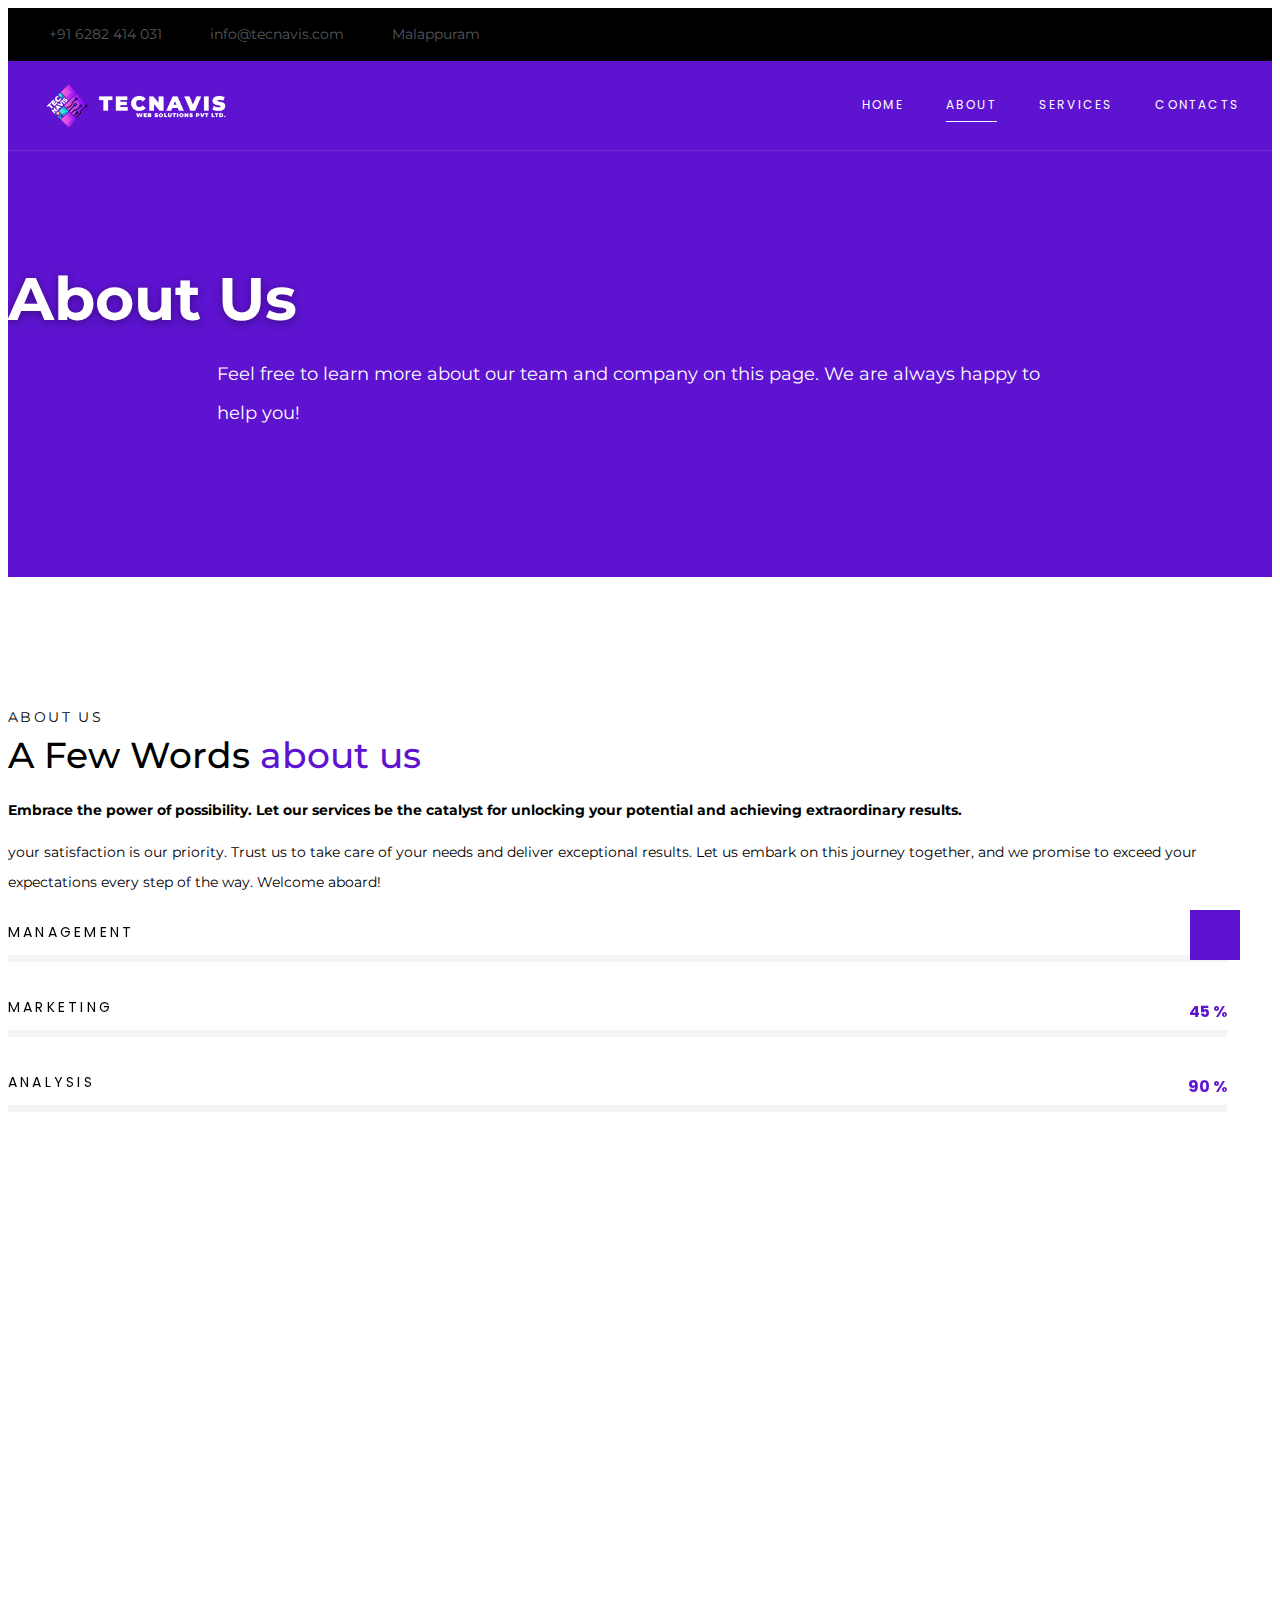
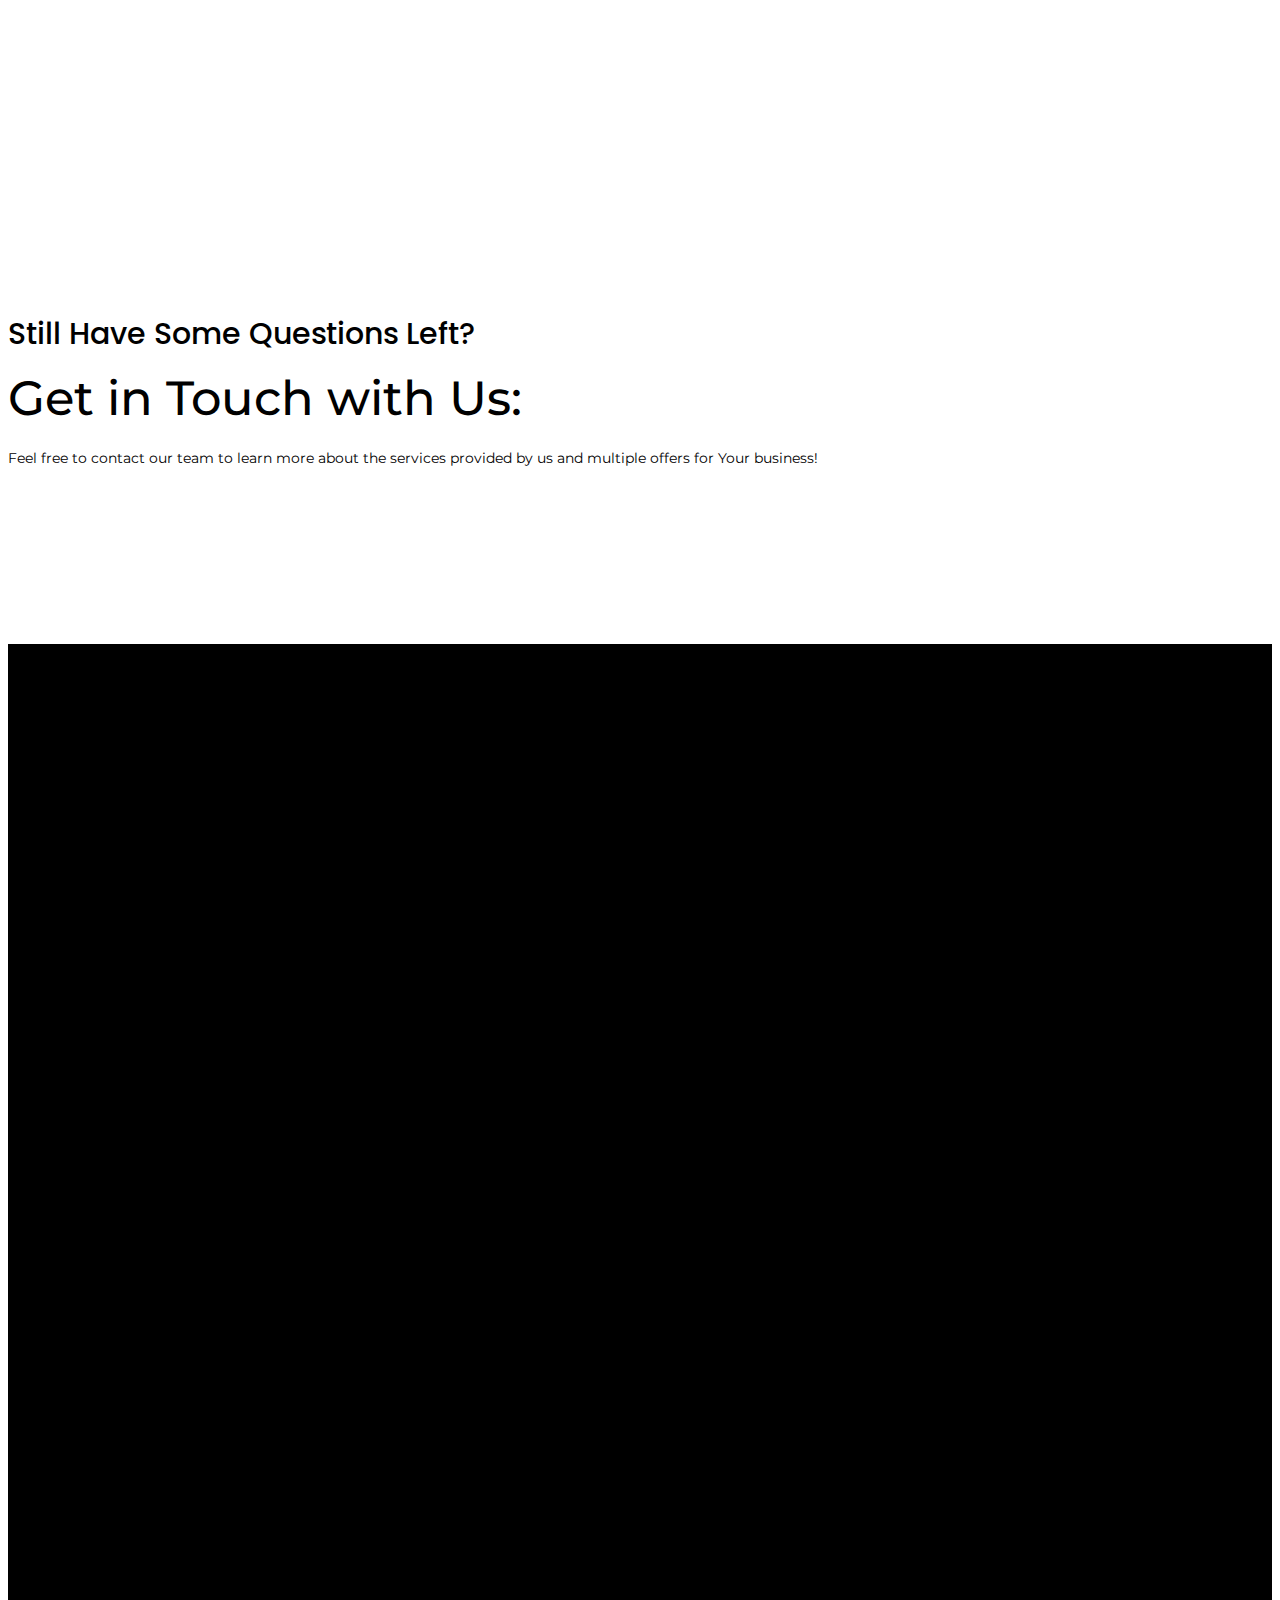
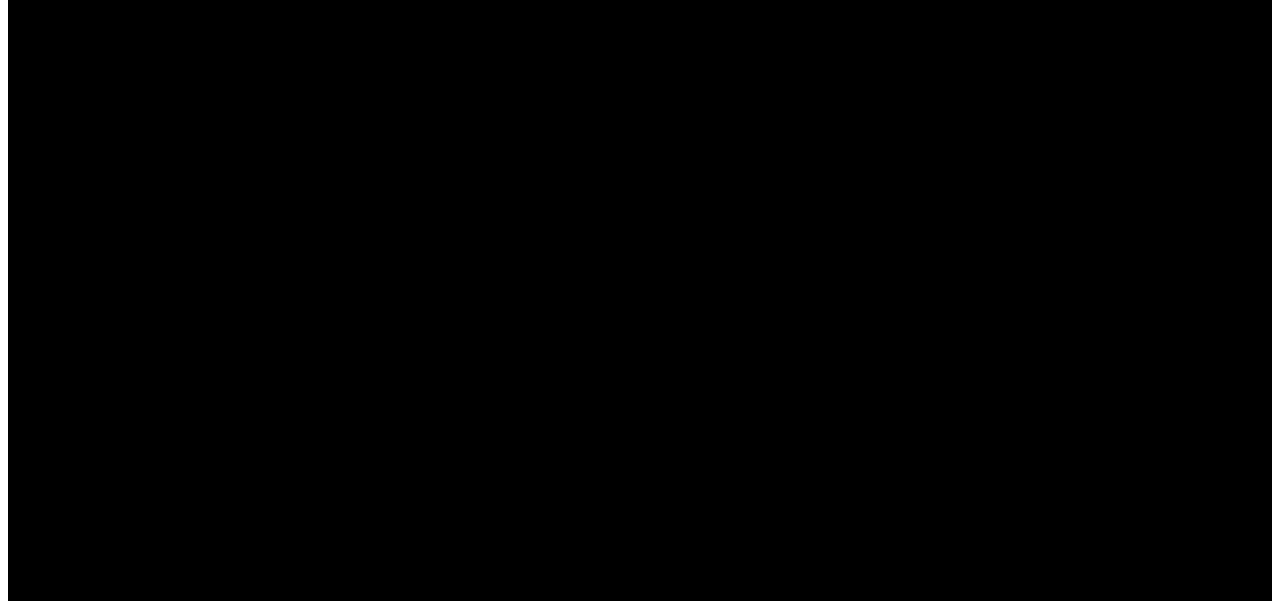
==== commit e06c2d5b: "edtz" ====
--- a/about.html
+++ b/about.html
@@ -15,12 +15,16 @@
   <body>
     <div class="ie-panel"><a href="http://windows.microsoft.com/en-US/internet-explorer/"><img src="images/ie8-panel/warning_bar_0000_us.jpg" height="42" width="820" alt="You are using an outdated browser. For a faster, safer browsing experience, upgrade for free today."></a></div>
     <div class="preloader">
-      <div class="preloader-body">
-        <div class="cssload-container">
-          <div class="cssload-speeding-wheel"></div>
-        </div>
-        <p>Loading...</p>
-      </div>
+      <svg class="loader" viewBox="0 0 100 100">
+  
+        <g class="points"> 
+          <circle class="ciw" cx="50" cy="50" r="50" fill="#fff"  />
+        <circle class="ci2" cx="5" cy="50" r="4" />
+        <circle class="ci1" cx="95" cy="50" r="4" />
+          </g>
+        </svg>
+      
+
     </div>
     <!-- <a class="section section-banner d-none d-xl-block" href="https://www.templatemonster.com/intense-multipurpose-html-template.html" target="_blank" style="background-image: url(images/background-02-1920x60.jpg); background-image: -webkit-image-set( url(images/background-02-1920x60.jpg) 1x, url(images/background-02-3840x120.jpg) 2x )"><img src="images/foreground-02-1600x60.png" srcset="images/foreground-02-1600x60.png 1x, images/foreground-02-3200x120.png 2x" alt="" width="1600" height="310"></a> -->
     <div class="page">
@@ -52,10 +56,10 @@
                   </li>
                 </ul>
                 <ul class="social-links">
-                  <li><a class="icon icon-sm icon-circle icon-circle-md icon-bg-white fa-linkedin" href="#"></a></li>
+                  <li><a class="icon icon-sm icon-circle icon-circle-md icon-bg-white fa-linkedin" href="https://www.linkedin.com/company/tecnavis-web-solutions-pvt-ltd/"></a></li>
                   <li><a class="icon icon-sm icon-circle icon-circle-md icon-bg-white fa-twitter" href="#"></a></li>
                   <li><a class="icon icon-sm icon-circle icon-circle-md icon-bg-white fa-facebook" href="#"></a></li>
-                  <li><a class="icon icon-sm icon-circle icon-circle-md icon-bg-white fa-instagram" href="#"></a></li>
+                  <li><a class="icon icon-sm icon-circle icon-circle-md icon-bg-white fa-instagram" href="https://instagram.com/tecnavis?igshid=MmU2YjMzNjRlOQ=="></a></li>
                 </ul>
               </div>
             </div>
@@ -296,10 +300,10 @@
           <div class="footer-classic-aside">
             <p class="rights"><span>&copy;&nbsp;</span><span class="copyright-year"></span>. All Rights Reserved. Design by <a href="https://www.tecnavis.com/">Tecnavis Web Solutions Pvt Ltd</a></p>
             <ul class="social-links">
-              <li><a class="fa fa-linkedin" href="#"></a></li>
-              <li><a class="fa fa fa-twitter" href="#"></a></li>
-              <li><a class="fa fa fa-youtube" href="https://youtube.com/@Tecnaviswebsolutions"></a></li>
-              <li><a class="fa fa-facebook" href="https://www.facebook.com/people/Tecnavis-WebSolutions/pfbid02a3iE22sZkNnApbH8GPy7UuaE3QmBsxP6FP6e5u58uuzkWksq3ucriXVTVqpXUjYTl/"></a></li>
+              <li><a class="icon icon-sm icon-circle icon-circle-md icon-bg-white fa-linkedin" href="https://www.linkedin.com/company/tecnavis-web-solutions-pvt-ltd/"></a></li>
+                  <li><a class="icon icon-sm icon-circle icon-circle-md icon-bg-white fa-twitter" href="#"></a></li>
+                  <li><a class="icon icon-sm icon-circle icon-circle-md icon-bg-white fa-youtube" href="https://youtube.com/@Tecnaviswebsolutions"></a></li>
+                  <li><a class="icon icon-sm icon-circle icon-circle-md icon-bg-white fa-facebook" href="https://www.facebook.com/people/Tecnavis-WebSolutions/pfbid02a3iE22sZkNnApbH8GPy7UuaE3QmBsxP6FP6e5u58uuzkWksq3ucriXVTVqpXUjYTl/"></a></li>
               <li><a class="fa fa-instagram" href="https://www.instagram.com/tecnavis"></a></li>
             </ul>
           </div>
--- a/css/style.css
+++ b/css/style.css
@@ -1,5 +1,332 @@
 @charset "UTF-8";
+.loader1{
+	-webkit-perspective:700px;
+	perspective: 700px;
+	top: 10px;
+	
+	
+  }
+  .gif {
+	text-align: center;
+	position: relative;
+	top:41px;
+  }
+  
+  .gif img {
+	display: block;
+	margin: 0 auto;
+	
+	margin-left:25px;
+  }
+  .b1{
+  width:100px;
+  position: relative;
+  margin-left:-8px;
+  top: 5px;
+  
+  }
+  
+  .loader1>span{
+	font-size: 14px;
+	font-family: "franklin gothic medium",sans-serif;
+	display: inline-block;
+	animation:flip 2.6s infinite linear;
+	transform-origin: 70%;
+	transform-style:preserve-3d;
+	-webkit-transform-style:preserve-3d;
+	
+  }
+  
+  @keyframes flip{
+	35%{
+	  transform: rotateX(360deg);
+	}
+	100%{
+	  transform: rotatex(360deg);
+	}
+  }
+  
+  
+  .loader1>span:nth-child(even){
+	color:#5211b7;
+   
+  
+  }
+  
+  .loader1>span:nth-child(2){
+	animation-delay: 0.3s;
+  }
+  
+  .loader1>span:nth-child(3){
+	animation-delay: 0.6s;
+  }
+  
+  .loader1>span:nth-child(4){
+	animation-delay: 0.9s;
+  }
+  
+  .loader1>span:nth-child(5){
+	animation-delay: 1.2s;
+  }
+  
+  .loader1>span:nth-child(6){
+	animation-delay: 1.5s
+  }
+  
+  .loader1>span:nth-child(7){
+	animation-delay: 1.8s
+  }
+  
+  
+  
+  
+  
+  
+  
+  .typewriter {
+  
+	--blue: #5C86FF;
+	--blue-dark: #5d13cf;
+	--key: #fff;
+	--paper: #EEF0FD;
+	--text: #D3D4EC;
+	--tool: #FBC56C;
+	--duration: 3s;
+	position: relative;
+	-webkit-animation: bounce05 var(--duration) linear infinite;
+	animation: bounce05 var(--duration) linear infinite;
+	
+	
+  }
+   
+  .typewriter .slide {
+	width: 92px;
+	height: 20px;
+	border-radius: 3px;
+	margin-left: 14px;
+	transform: translateX(14px);
+	background: linear-gradient(var(--blue), var(--blue-dark));
+	-webkit-animation: slide05 var(--duration) ease infinite;
+	animation: slide05 var(--duration) ease infinite;
+  }
+  
+  .typewriter .slide:before, .typewriter .slide:after,
+  .typewriter .slide i:before {
+	content: "";
+	position: absolute;
+	background: var(--tool);
+  }
+  
+  .typewriter .slide:before {
+	width: 2px;
+	height: 8px;
+	top: 6px;
+	left: 100%;
+	
+  }
+  
+  .typewriter .slide:after {
+	left: 94px;
+	top: 3px;
+	height: 14px;
+	width: 6px;
+	border-radius: 3px;
+	
+  }
+  
+  .typewriter .keyboard1 {
+	width: 120px;
+	height: 60px;
+	z-index: 1;
+	position: relative;
+   
+  }
+  .typewriter .keyboard2 {
+	width: 110px;
+	height: 50px;
+	top:5px;
+	left:5px;
+	z-index: 2;
+	position: relative;
+   
+  }
+  .load {
+	width: 100px;
+	height: 45px;
+	
+	
+	
+	
+	
+   
+  }
+  
+  .typewriter .keyboard1:before, .typewriter .keyboard1:after {
+	content: "";
+	position: absolute;
+	
+  }
+  .typewriter .keyboard2:before, .typewriter .keyboard2:after {
+	content: "";
+	position: absolute;
+	
+  }
+  
+  .typewriter .keyboard1:before {
+	top: 0;
+	left: 0;
+	right: 0;
+	bottom: 0;
+	border-radius: 6px;
+	background: linear-gradient(145deg, var(--blue), var(--blue-dark));
+	transform: perspective(10px) rotateX(2deg);
+	transform-origin: 50% 100%;
+   
+	
+	
+  }
+  .typewriter .keyboard2:before {
+	top: 0;
+	left: 0;
+	right: 0;
+	bottom: 0;
+	border-radius: 6px;
+	
+	background-color: white;
+	transform: perspective(10px) rotateX(2deg);
+	transform-origin: 50% 100%;
+   
+	
+	
+  }
+  
+  .typewriter .keyboard:after {
+	left: 2px;
+	top: 25px;
+	width: 11px;
+	height: 4px;
+	border-radius: 2px;
+	box-shadow: 15px 0 0 var(--key), 30px 0 0 var(--key), 45px 0 0 var(--key), 60px 0 0 var(--key), 75px 0 0 var(--key), 90px 0 0 var(--key), 22px 10px 0 var(--key), 37px 10px 0 var(--key), 52px 10px 0 var(--key), 60px 10px 0 var(--key), 68px 10px 0 var(--key), 83px 10px 0 var(--key);
+	-webkit-animation: keyboard05 var(--duration) linear infinite;
+	animation: keyboard05 var(--duration) linear infinite;
+  }
+  
+  .typewriter .slide i:before {
+	right: 100%;
+	top: -2px;
+	width: 4px;
+	border-radius: 2px;
+	height: 14px;
+  }
+  
+  
+  
+  .typewriter .keyboard {
+	width: 120px;
+	height: 56px;
+	margin-top: -18px;
+	z-index: 1;
+	position: relative;
+  }
+  
+  .typewriter .keyboard:before, .typewriter .keyboard:after {
+	content: "";
+	position: absolute;
+  }
+  
+  .typewriter .keyboard:before {
+	top: 0;
+	left: 0;
+	right: 0;
+	bottom: 0;
+	border-radius: 7px;
+	background: linear-gradient(135deg, var(--blue), var(--blue-dark));
+	transform: perspective(10px) rotateX(2deg);
+	transform-origin: 50% 100%;
+  }
+  
+  .typewriter .keyboard:after {
+	left: 2px;
+	top: 25px;
+	width: 11px;
+	height: 4px;
+	border-radius: 2px;
+	box-shadow: 15px 0 0 var(--key), 30px 0 0 var(--key), 45px 0 0 var(--key), 60px 0 0 var(--key), 75px 0 0 var(--key), 90px 0 0 var(--key), 22px 10px 0 var(--key), 37px 10px 0 var(--key), 52px 10px 0 var(--key), 60px 10px 0 var(--key), 68px 10px 0 var(--key), 83px 10px 0 var(--key);
+	-webkit-animation: keyboard05 var(--duration) linear infinite;
+	animation: keyboard05 var(--duration) linear infinite;
+  }
+  
+  @keyframes bounce05 {
+	85%, 92%, 100% {
+	  transform: translateY(0);
+	}
+  
+	89% {
+	  transform: translateY(-4px);
+	}
+  
+	95% {
+	  transform: translateY(2px);
+	}
+  }
+  
+  @keyframes slide05 {
+   85%, 92%, 100% {
+	  transform: translateY(0);
+	}
+  
+	89% {
+	  transform: translateY(-4px);
+	}
+  
+	95% {
+	  transform: translateY(2px);
+	}
+  }
+  
+  @keyframes keyboard05 {
+	5%, 12%, 21%, 30%, 39%, 48%, 57%, 66%, 75%, 84% {
+	  box-shadow: 15px 0 0 var(--key), 30px 0 0 var(--key), 45px 0 0 var(--key), 60px 0 0 var(--key), 75px 0 0 var(--key), 90px 0 0 var(--key), 22px 10px 0 var(--key), 37px 10px 0 var(--key), 52px 10px 0 var(--key), 60px 10px 0 var(--key), 68px 10px 0 var(--key), 83px 10px 0 var(--key);
+	}
+  
+	9% {
+	  box-shadow: 15px 2px 0 var(--key), 30px 0 0 var(--key), 45px 0 0 var(--key), 60px 0 0 var(--key), 75px 0 0 var(--key), 90px 0 0 var(--key), 22px 10px 0 var(--key), 37px 10px 0 var(--key), 52px 10px 0 var(--key), 60px 10px 0 var(--key), 68px 10px 0 var(--key), 83px 10px 0 var(--key);
+	}
+  
+	18% {
+	  box-shadow: 15px 0 0 var(--key), 30px 0 0 var(--key), 45px 0 0 var(--key), 60px 2px 0 var(--key), 75px 0 0 var(--key), 90px 0 0 var(--key), 22px 10px 0 var(--key), 37px 10px 0 var(--key), 52px 10px 0 var(--key), 60px 10px 0 var(--key), 68px 10px 0 var(--key), 83px 10px 0 var(--key);
+	}
+  
+	27% {
+	  box-shadow: 15px 0 0 var(--key), 30px 0 0 var(--key), 45px 0 0 var(--key), 60px 0 0 var(--key), 75px 0 0 var(--key), 90px 0 0 var(--key), 22px 12px 0 var(--key), 37px 10px 0 var(--key), 52px 10px 0 var(--key), 60px 10px 0 var(--key), 68px 10px 0 var(--key), 83px 10px 0 var(--key);
+	}
+  
+	36% {
+	  box-shadow: 15px 0 0 var(--key), 30px 0 0 var(--key), 45px 0 0 var(--key), 60px 0 0 var(--key), 75px 0 0 var(--key), 90px 0 0 var(--key), 22px 10px 0 var(--key), 37px 10px 0 var(--key), 52px 12px 0 var(--key), 60px 12px 0 var(--key), 68px 12px 0 var(--key), 83px 10px 0 var(--key);
+	}
+  
+	45% {
+	  box-shadow: 15px 0 0 var(--key), 30px 0 0 var(--key), 45px 0 0 var(--key), 60px 0 0 var(--key), 75px 0 0 var(--key), 90px 2px 0 var(--key), 22px 10px 0 var(--key), 37px 10px 0 var(--key), 52px 10px 0 var(--key), 60px 10px 0 var(--key), 68px 10px 0 var(--key), 83px 10px 0 var(--key);
+	}
+  
+	54% {
+	  box-shadow: 15px 0 0 var(--key), 30px 2px 0 var(--key), 45px 0 0 var(--key), 60px 0 0 var(--key), 75px 0 0 var(--key), 90px 0 0 var(--key), 22px 10px 0 var(--key), 37px 10px 0 var(--key), 52px 10px 0 var(--key), 60px 10px 0 var(--key), 68px 10px 0 var(--key), 83px 10px 0 var(--key);
+	}
+  
+	63% {
+	  box-shadow: 15px 0 0 var(--key), 30px 0 0 var(--key), 45px 0 0 var(--key), 60px 0 0 var(--key), 75px 0 0 var(--key), 90px 0 0 var(--key), 22px 10px 0 var(--key), 37px 10px 0 var(--key), 52px 10px 0 var(--key), 60px 10px 0 var(--key), 68px 10px 0 var(--key), 83px 12px 0 var(--key);
+	}
+  
+	72% {
+	  box-shadow: 15px 0 0 var(--key), 30px 0 0 var(--key), 45px 2px 0 var(--key), 60px 0 0 var(--key), 75px 0 0 var(--key), 90px 0 0 var(--key), 22px 10px 0 var(--key), 37px 10px 0 var(--key), 52px 10px 0 var(--key), 60px 10px 0 var(--key), 68px 10px 0 var(--key), 83px 10px 0 var(--key);
+	}
+  
+	81% {
+	  box-shadow: 15px 0 0 var(--key), 30px 0 0 var(--key), 45px 0 0 var(--key), 60px 0 0 var(--key), 75px 0 0 var(--key), 90px 0 0 var(--key), 22px 10px 0 var(--key), 37px 12px 0 var(--key), 52px 10px 0 var(--key), 60px 10px 0 var(--key), 68px 10px 0 var(--key), 83px 10px 0 var(--key);
+    }
+  }
 /*
+
 * Trunk version 2.0.1
 */
 /*
@@ -112,7 +439,7 @@
 	font-size: 14px;
 	line-height: 2.14286;
 	font-weight: 400;
-	color: #888888;
+	color: #000000;
 	background-color: #ffffff;
 	-webkit-text-size-adjust: none;
 	-webkit-font-smoothing: subpixel-antialiased;
@@ -659,14 +986,22 @@
 	width: 100%;
 	height: 100%;
 }
-
-@media (min-width: 1200px) {
+@media (min-width:1200px) {
 	.main-decorated-box:before {
 		display: block;
 		width: 576px;
 		height: 538px;
 		right: -32%;
 		top: -25%;
+	}
+}
+@media (max-width: 1200px) {
+	.main-decorated-box:before {
+		display: none;
+		/* width: 576px;
+		height: 538px;
+		right: -32%;
+		top: -25%; */
 	}
 }
 
@@ -745,9 +1080,10 @@
 }
 
 .pricing-box-tittle {
+	font-size: large;
 	letter-spacing: .16em;
 	text-transform: uppercase;
-	font-weight: 400;
+	font-weight: 800;
 	line-height: 1;
 }
 
@@ -5686,8 +6022,10 @@
 	justify-content: center;
 	align-items: center;
 	padding: 20px;
-	background: #ffffff;
+	background: #26035b;
 	transition: .3s all ease;
+	
+
 }
 
 .preloader.loaded {
@@ -8787,3 +9125,221 @@
 	top: 24%;
 	left: 19.5%;
 }
+
+
+  /* Style the dropdown content (hidden by default) */
+  .dropdown-content {
+	display: none;
+	position: absolute;
+	background-color: #6826cf;
+	min-width: 160px;
+	box-shadow: 0px 8px 16px 0px rgba(0,0,0,0.2);
+	z-index: 1;
+  }
+  
+  /* Style the links inside the dropdown */
+  .dropdown-content a {
+	color: white;
+	padding: 12px 16px;
+	text-decoration: none;
+	display: block;
+  }
+  
+  /* Change color of dropdown links on hover */
+  .dropdown-content a:hover {
+	background-color: #000000;
+  }
+  
+  /* Show the dropdown menu on hover */
+  .dropdown:hover .dropdown-content {
+	display: block;
+  }
+
+  canvas{
+	width: 100%;
+	height: auto;
+	overflow: hidden;
+	margin-top: -200px;
+	margin-bottom: -200px;
+	margin-left: 0;
+	margin-right: 0;
+
+}
+#copy{
+	display: none;
+}
+
+
+
+#stars {
+  width: 1px;
+  height: 1px;
+  background: transparent;
+  box-shadow: 1262px 452px #FFF , 185px 335px #FFF , 1263px 565px #FFF , 1594px 1917px #FFF , 1593px 796px #FFF , 993px 993px #FFF , 1579px 483px #FFF , 1836px 674px #FFF , 1337px 441px #FFF , 46px 1553px #FFF , 1875px 1907px #FFF , 739px 984px #FFF , 507px 196px #FFF , 923px 1534px #FFF , 181px 1866px #FFF , 1267px 215px #FFF , 605px 1794px #FFF , 926px 164px #FFF , 1356px 1232px #FFF , 919px 727px #FFF , 1169px 771px #FFF , 632px 1600px #FFF , 306px 978px #FFF , 1898px 1438px #FFF , 168px 1551px #FFF , 966px 821px #FFF , 1306px 815px #FFF , 300px 560px #FFF , 828px 937px #FFF , 549px 147px #FFF , 213px 430px #FFF , 986px 1114px #FFF , 267px 920px #FFF , 1829px 178px #FFF , 1525px 1252px #FFF , 874px 58px #FFF , 272px 986px #FFF , 1987px 1501px #FFF , 473px 1533px #FFF , 1662px 807px #FFF , 78px 1766px #FFF , 1159px 539px #FFF , 1492px 1785px #FFF , 732px 157px #FFF , 583px 825px #FFF , 1636px 1840px #FFF , 660px 1582px #FFF , 1146px 1632px #FFF , 293px 670px #FFF , 695px 625px #FFF , 398px 273px #FFF , 665px 1724px #FFF , 1499px 1768px #FFF , 566px 885px #FFF , 65px 1049px #FFF , 807px 1704px #FFF , 539px 1636px #FFF , 1094px 187px #FFF , 1828px 1109px #FFF , 1212px 962px #FFF , 1656px 1356px #FFF , 1320px 1928px #FFF , 1897px 1613px #FFF , 1781px 235px #FFF , 1775px 1471px #FFF , 1278px 1229px #FFF , 903px 915px #FFF , 22px 724px #FFF , 1348px 155px #FFF , 921px 1533px #FFF , 814px 322px #FFF , 537px 1853px #FFF , 848px 1663px #FFF , 323px 971px #FFF , 1239px 748px #FFF , 2000px 410px #FFF , 685px 638px #FFF , 1781px 349px #FFF , 812px 1780px #FFF , 1739px 1996px #FFF , 1610px 1636px #FFF , 706px 1617px #FFF , 632px 510px #FFF , 129px 397px #FFF , 1289px 859px #FFF , 1208px 638px #FFF , 1750px 356px #FFF , 1987px 1962px #FFF , 1351px 1468px #FFF , 1290px 575px #FFF , 505px 352px #FFF , 1px 4px #FFF , 903px 1328px #FFF , 180px 1764px #FFF , 985px 401px #FFF , 986px 193px #FFF , 1681px 1652px #FFF , 992px 174px #FFF , 22px 1476px #FFF , 457px 227px #FFF , 824px 1234px #FFF , 922px 116px #FFF , 467px 1152px #FFF , 1895px 1707px #FFF , 1668px 410px #FFF , 1010px 1684px #FFF , 631px 878px #FFF , 1290px 193px #FFF , 1566px 1732px #FFF , 1979px 1035px #FFF , 93px 75px #FFF , 936px 501px #FFF , 563px 1930px #FFF , 400px 524px #FFF , 53px 333px #FFF , 1199px 37px #FFF , 676px 944px #FFF , 1357px 1749px #FFF , 758px 1666px #FFF , 26px 86px #FFF , 1802px 1609px #FFF , 205px 430px #FFF , 1062px 1228px #FFF , 168px 1499px #FFF , 1893px 67px #FFF , 170px 1517px #FFF , 1280px 1320px #FFF , 719px 816px #FFF , 88px 476px #FFF , 933px 608px #FFF , 500px 745px #FFF , 1227px 1167px #FFF , 1484px 1896px #FFF , 27px 446px #FFF , 1264px 858px #FFF , 857px 300px #FFF , 132px 601px #FFF , 382px 19px #FFF , 957px 1803px #FFF , 916px 744px #FFF , 1603px 420px #FFF , 164px 968px #FFF , 1004px 1815px #FFF , 36px 1854px #FFF , 1148px 145px #FFF , 888px 896px #FFF , 961px 1982px #FFF , 728px 1507px #FFF , 1598px 570px #FFF , 1986px 326px #FFF , 756px 753px #FFF , 1778px 1776px #FFF , 1532px 483px #FFF , 1703px 335px #FFF , 1840px 934px #FFF , 1905px 1318px #FFF , 685px 634px #FFF , 1107px 806px #FFF , 983px 1552px #FFF , 1777px 1718px #FFF , 1295px 821px #FFF , 1959px 1132px #FFF , 1167px 1416px #FFF , 1306px 1471px #FFF , 37px 1975px #FFF , 319px 1007px #FFF , 548px 885px #FFF , 1858px 407px #FFF , 492px 451px #FFF , 1948px 802px #FFF , 252px 1122px #FFF , 1880px 1786px #FFF , 461px 1px #FFF , 263px 1368px #FFF , 1397px 1475px #FFF , 1602px 45px #FFF , 1651px 1427px #FFF , 1689px 1113px #FFF , 790px 216px #FFF , 1007px 1523px #FFF , 1044px 1151px #FFF , 631px 428px #FFF , 1683px 1924px #FFF , 1901px 945px #FFF , 1998px 737px #FFF , 1037px 1398px #FFF , 1814px 1352px #FFF , 1557px 1393px #FFF , 1149px 1441px #FFF , 59px 1900px #FFF , 1979px 1284px #FFF , 661px 752px #FFF , 251px 99px #FFF , 69px 531px #FFF , 1612px 1976px #FFF , 225px 1624px #FFF , 1386px 947px #FFF , 1100px 640px #FFF , 1841px 67px #FFF , 1616px 851px #FFF , 771px 1236px #FFF , 177px 503px #FFF , 673px 1999px #FFF , 922px 911px #FFF , 76px 1585px #FFF , 1759px 443px #FFF , 886px 1293px #FFF , 902px 1431px #FFF , 264px 1305px #FFF , 1400px 1545px #FFF , 640px 1362px #FFF , 1924px 1910px #FFF , 1493px 448px #FFF , 1972px 1799px #FFF , 799px 110px #FFF , 1196px 1330px #FFF , 95px 927px #FFF , 520px 925px #FFF , 88px 1507px #FFF , 1684px 1216px #FFF , 808px 539px #FFF , 1503px 1814px #FFF , 849px 58px #FFF , 336px 1122px #FFF , 1324px 1505px #FFF , 160px 1010px #FFF , 270px 1560px #FFF , 1016px 1609px #FFF , 271px 132px #FFF , 641px 1369px #FFF , 496px 1897px #FFF , 62px 1936px #FFF , 1541px 797px #FFF , 1794px 214px #FFF , 1077px 377px #FFF , 949px 1017px #FFF , 1077px 310px #FFF , 720px 961px #FFF , 1773px 1472px #FFF , 389px 1460px #FFF , 194px 1299px #FFF , 1021px 795px #FFF , 1204px 1968px #FFF , 1368px 1847px #FFF , 1659px 783px #FFF , 1230px 1720px #FFF , 952px 1407px #FFF , 753px 1461px #FFF , 138px 510px #FFF , 1704px 712px #FFF , 1248px 1185px #FFF , 1102px 1462px #FFF , 1989px 1857px #FFF , 751px 1140px #FFF , 1122px 1257px #FFF , 1084px 1588px #FFF , 1376px 846px #FFF , 501px 794px #FFF , 943px 125px #FFF , 1238px 474px #FFF , 1728px 1767px #FFF , 631px 1034px #FFF , 1268px 120px #FFF , 1777px 923px #FFF , 1388px 1087px #FFF , 903px 1368px #FFF , 35px 451px #FFF , 929px 956px #FFF , 511px 62px #FFF , 1383px 881px #FFF , 1585px 1272px #FFF , 767px 739px #FFF , 1644px 206px #FFF , 895px 1586px #FFF , 1511px 1576px #FFF , 57px 149px #FFF , 1406px 1309px #FFF , 1534px 334px #FFF , 234px 1810px #FFF , 1625px 1792px #FFF , 1507px 525px #FFF , 1882px 1313px #FFF , 210px 797px #FFF , 506px 1904px #FFF , 1220px 1808px #FFF , 1814px 1834px #FFF , 1755px 1393px #FFF , 1032px 1514px #FFF , 551px 732px #FFF , 1894px 1325px #FFF , 1155px 1039px #FFF , 1702px 990px #FFF , 1441px 1575px #FFF , 673px 1541px #FFF , 1492px 850px #FFF , 569px 682px #FFF , 1752px 1675px #FFF , 1215px 400px #FFF , 207px 1758px #FFF , 1279px 398px #FFF , 1731px 871px #FFF , 1349px 565px #FFF , 874px 1457px #FFF , 1142px 884px #FFF , 218px 1158px #FFF , 1330px 132px #FFF , 557px 1997px #FFF , 395px 1549px #FFF , 390px 40px #FFF , 463px 230px #FFF , 1188px 1883px #FFF , 518px 127px #FFF , 199px 1048px #FFF , 1211px 1851px #FFF , 440px 1478px #FFF , 293px 1237px #FFF , 1516px 1080px #FFF , 945px 921px #FFF , 1863px 640px #FFF , 505px 1384px #FFF , 1061px 84px #FFF , 1485px 575px #FFF , 1819px 1418px #FFF , 67px 1222px #FFF , 704px 485px #FFF , 1540px 1729px #FFF , 783px 1490px #FFF , 684px 356px #FFF , 1914px 606px #FFF , 1719px 856px #FFF , 1157px 834px #FFF , 1169px 1528px #FFF , 1343px 1756px #FFF , 1423px 672px #FFF , 161px 1211px #FFF , 1404px 520px #FFF , 1067px 716px #FFF , 1456px 1027px #FFF , 1573px 152px #FFF , 1618px 1091px #FFF , 1964px 732px #FFF , 789px 1370px #FFF , 1908px 985px #FFF , 233px 1184px #FFF , 530px 239px #FFF , 10px 1992px #FFF , 1892px 1083px #FFF , 354px 1461px #FFF , 1464px 1905px #FFF , 1085px 1240px #FFF , 750px 342px #FFF , 1776px 721px #FFF , 614px 781px #FFF , 1767px 859px #FFF , 322px 1513px #FFF , 1267px 683px #FFF , 1345px 1366px #FFF , 228px 858px #FFF , 232px 468px #FFF , 440px 747px #FFF , 91px 822px #FFF , 435px 747px #FFF , 1144px 1826px #FFF , 1181px 1356px #FFF , 1813px 454px #FFF , 1233px 1390px #FFF , 1473px 416px #FFF , 1313px 230px #FFF , 1183px 929px #FFF , 429px 1272px #FFF , 1689px 1169px #FFF , 1098px 1414px #FFF , 1142px 1693px #FFF , 1685px 876px #FFF , 754px 520px #FFF , 1748px 890px #FFF , 123px 427px #FFF , 1995px 1201px #FFF , 1356px 1299px #FFF , 1569px 553px #FFF , 1210px 1978px #FFF , 1449px 1502px #FFF , 120px 1259px #FFF , 334px 673px #FFF , 253px 726px #FFF , 1857px 813px #FFF , 1224px 893px #FFF , 1397px 1529px #FFF , 1622px 132px #FFF , 1287px 1463px #FFF , 974px 1357px #FFF , 487px 139px #FFF , 1176px 752px #FFF , 1546px 1349px #FFF , 1011px 1112px #FFF , 30px 475px #FFF , 1944px 988px #FFF , 1445px 716px #FFF , 1641px 626px #FFF , 1029px 692px #FFF , 431px 1733px #FFF , 332px 665px #FFF , 1253px 201px #FFF , 1150px 1170px #FFF , 1918px 1351px #FFF , 322px 1537px #FFF , 555px 1620px #FFF , 257px 1183px #FFF , 517px 1338px #FFF , 886px 125px #FFF , 1689px 1903px #FFF , 1905px 1812px #FFF , 1614px 290px #FFF , 981px 778px #FFF , 1560px 1611px #FFF , 1158px 1759px #FFF , 1393px 680px #FFF , 1px 1102px #FFF , 157px 103px #FFF , 902px 1085px #FFF , 215px 770px #FFF , 1749px 38px #FFF , 548px 1497px #FFF , 1912px 1477px #FFF , 707px 613px #FFF , 1741px 1769px #FFF , 57px 547px #FFF , 1067px 1577px #FFF , 284px 1445px #FFF , 656px 400px #FFF , 1947px 1583px #FFF , 1069px 817px #FFF , 1712px 261px #FFF , 739px 167px #FFF , 157px 474px #FFF , 758px 1060px #FFF , 974px 264px #FFF , 115px 1944px #FFF , 907px 1223px #FFF , 573px 693px #FFF , 1816px 1867px #FFF , 1784px 1526px #FFF , 402px 962px #FFF , 1291px 78px #FFF , 948px 430px #FFF , 1847px 1306px #FFF , 561px 695px #FFF , 353px 1100px #FFF , 97px 644px #FFF , 819px 530px #FFF , 1416px 31px #FFF , 1825px 1179px #FFF , 1314px 428px #FFF , 1165px 1474px #FFF , 1383px 1018px #FFF , 406px 1940px #FFF , 696px 14px #FFF , 1874px 1729px #FFF , 1208px 1674px #FFF , 1787px 1583px #FFF , 270px 330px #FFF , 1688px 1125px #FFF , 708px 1661px #FFF , 932px 1508px #FFF , 216px 994px #FFF , 1441px 1288px #FFF , 1264px 1882px #FFF , 592px 378px #FFF , 1724px 1495px #FFF , 917px 1524px #FFF , 448px 1339px #FFF , 991px 628px #FFF , 1198px 1308px #FFF , 1919px 71px #FFF , 1083px 613px #FFF , 1778px 1704px #FFF , 370px 977px #FFF , 552px 1174px #FFF , 830px 1926px #FFF , 1978px 1152px #FFF , 1455px 375px #FFF , 1722px 897px #FFF , 492px 1728px #FFF , 897px 899px #FFF , 1163px 1782px #FFF , 581px 240px #FFF , 1480px 1163px #FFF , 672px 1287px #FFF , 1276px 476px #FFF , 485px 404px #FFF , 804px 752px #FFF , 1006px 1296px #FFF , 144px 1562px #FFF , 1227px 1836px #FFF , 1649px 56px #FFF , 1451px 103px #FFF , 563px 297px #FFF , 1163px 319px #FFF , 1263px 956px #FFF , 1123px 1430px #FFF , 1050px 1964px #FFF , 1513px 295px #FFF , 574px 1719px #FFF , 968px 44px #FFF , 280px 1864px #FFF , 1226px 783px #FFF , 294px 195px #FFF , 1001px 312px #FFF , 1840px 1602px #FFF , 1063px 223px #FFF , 379px 1379px #FFF , 1507px 1165px #FFF , 1600px 1885px #FFF , 1856px 1923px #FFF , 9px 357px #FFF , 1717px 1689px #FFF , 1167px 1799px #FFF , 1939px 1589px #FFF , 1060px 957px #FFF , 1429px 912px #FFF , 664px 842px #FFF , 243px 148px #FFF , 326px 1537px #FFF , 1216px 1185px #FFF , 1601px 1609px #FFF , 1290px 1581px #FFF , 178px 203px #FFF , 780px 203px #FFF , 684px 674px #FFF , 1216px 345px #FFF , 94px 1371px #FFF , 1243px 999px #FFF , 1360px 1778px #FFF , 1789px 1962px #FFF , 1878px 517px #FFF , 444px 536px #FFF , 54px 729px #FFF , 317px 556px #FFF , 1689px 813px #FFF , 1850px 1914px #FFF , 1333px 761px #FFF , 975px 1719px #FFF , 1671px 344px #FFF , 95px 1655px #FFF , 950px 911px #FFF , 255px 632px #FFF , 1016px 339px #FFF , 1513px 1395px #FFF , 1746px 1547px #FFF , 188px 1845px #FFF , 1423px 1829px #FFF , 52px 37px #FFF , 313px 1061px #FFF , 1750px 580px #FFF , 1793px 1075px #FFF , 57px 1724px #FFF , 129px 1571px #FFF , 1948px 681px #FFF , 472px 1878px #FFF , 106px 273px #FFF , 1749px 65px #FFF , 1077px 873px #FFF , 1803px 1526px #FFF , 212px 107px #FFF , 247px 992px #FFF , 2000px 199px #FFF , 223px 797px #FFF , 1771px 1886px #FFF , 123px 1606px #FFF , 338px 1976px #FFF , 290px 1440px #FFF , 872px 1875px #FFF , 74px 1637px #FFF , 1266px 1128px #FFF , 659px 1903px #FFF , 1461px 1682px #FFF , 519px 543px #FFF , 792px 1051px #FFF , 1392px 243px #FFF , 644px 1674px #FFF , 1758px 515px #FFF , 717px 568px #FFF , 895px 181px #FFF , 1113px 718px #FFF , 1158px 1221px #FFF , 814px 1903px #FFF , 1046px 1483px #FFF , 854px 1702px #FFF , 1452px 787px #FFF , 859px 1748px #FFF , 274px 931px #FFF , 491px 297px #FFF , 614px 1628px #FFF , 990px 1878px #FFF , 1169px 1558px #FFF , 1020px 510px #FFF , 1202px 1059px #FFF , 1772px 1418px #FFF , 1433px 1291px #FFF , 1018px 786px #FFF , 110px 1956px #FFF , 1871px 615px #FFF , 977px 1771px #FFF , 1603px 409px #FFF , 1500px 1204px #FFF , 26px 457px #FFF , 1736px 166px #FFF , 1947px 462px #FFF , 327px 879px #FFF , 509px 343px #FFF , 256px 1036px #FFF , 105px 1846px #FFF , 270px 1323px #FFF , 794px 625px #FFF , 1387px 225px #FFF , 949px 1639px #FFF , 90px 1797px #FFF , 1192px 1632px #FFF , 548px 317px #FFF , 1869px 612px #FFF , 1865px 826px #FFF , 1535px 1851px #FFF , 1629px 1372px #FFF , 75px 1117px #FFF , 1328px 413px #FFF , 919px 1536px #FFF , 1950px 222px #FFF , 1971px 1626px #FFF , 543px 407px #FFF , 123px 1996px #FFF , 192px 410px #FFF , 1840px 233px #FFF , 612px 337px #FFF , 526px 1815px #FFF , 809px 1434px #FFF , 1825px 93px #FFF , 1276px 471px #FFF , 808px 1214px #FFF , 1837px 612px #FFF , 1835px 1970px #FFF , 766px 1738px #FFF , 177px 841px #FFF , 868px 1360px #FFF , 1964px 1530px #FFF , 460px 1534px #FFF , 558px 1209px #FFF , 1921px 1049px #FFF , 803px 701px #FFF , 1433px 917px #FFF , 1797px 1897px #FFF , 116px 189px #FFF , 94px 817px #FFF , 1817px 1026px #FFF , 886px 18px #FFF , 356px 297px #FFF , 457px 1102px #FFF , 1189px 408px #FFF , 339px 1778px #FFF , 255px 649px #FFF , 492px 1947px #FFF , 1808px 154px #FFF , 1653px 1654px #FFF , 1509px 1385px #FFF , 417px 812px #FFF , 517px 28px #FFF , 1099px 684px #FFF , 1603px 1549px #FFF , 1269px 667px #FFF , 1277px 1009px #FFF , 1380px 809px #FFF , 249px 75px #FFF , 1339px 1439px #FFF , 893px 1694px #FFF , 1620px 849px #FFF , 87px 1749px #FFF , 1603px 1743px #FFF , 1636px 1955px #FFF , 1094px 530px #FFF , 1327px 495px #FFF , 873px 657px #FFF , 1719px 189px #FFF , 448px 508px #FFF , 520px 257px #FFF , 378px 178px #FFF , 589px 1391px #FFF , 213px 1914px #FFF , 803px 158px #FFF , 1886px 378px #FFF , 1214px 163px #FFF , 1173px 494px #FFF , 1067px 108px #FFF , 829px 1673px #FFF , 1698px 713px #FFF , 308px 1951px #FFF , 848px 1030px #FFF , 1371px 1350px #FFF , 711px 742px #FFF , 885px 1579px #FFF , 1838px 1877px #FFF , 774px 1102px #FFF;
+  animation: animStar 50s linear infinite;
+}
+#stars:after {
+  content: " ";
+  position: absolute;
+  top: 2000px;
+  width: 1px;
+  height: 1px;
+  background: transparent;
+  box-shadow: 1262px 452px #FFF , 185px 335px #FFF , 1263px 565px #FFF , 1594px 1917px #FFF , 1593px 796px #FFF , 993px 993px #FFF , 1579px 483px #FFF , 1836px 674px #FFF , 1337px 441px #FFF , 46px 1553px #FFF , 1875px 1907px #FFF , 739px 984px #FFF , 507px 196px #FFF , 923px 1534px #FFF , 181px 1866px #FFF , 1267px 215px #FFF , 605px 1794px #FFF , 926px 164px #FFF , 1356px 1232px #FFF , 919px 727px #FFF , 1169px 771px #FFF , 632px 1600px #FFF , 306px 978px #FFF , 1898px 1438px #FFF , 168px 1551px #FFF , 966px 821px #FFF , 1306px 815px #FFF , 300px 560px #FFF , 828px 937px #FFF , 549px 147px #FFF , 213px 430px #FFF , 986px 1114px #FFF , 267px 920px #FFF , 1829px 178px #FFF , 1525px 1252px #FFF , 874px 58px #FFF , 272px 986px #FFF , 1987px 1501px #FFF , 473px 1533px #FFF , 1662px 807px #FFF , 78px 1766px #FFF , 1159px 539px #FFF , 1492px 1785px #FFF , 732px 157px #FFF , 583px 825px #FFF , 1636px 1840px #FFF , 660px 1582px #FFF , 1146px 1632px #FFF , 293px 670px #FFF , 695px 625px #FFF , 398px 273px #FFF , 665px 1724px #FFF , 1499px 1768px #FFF , 566px 885px #FFF , 65px 1049px #FFF , 807px 1704px #FFF , 539px 1636px #FFF , 1094px 187px #FFF , 1828px 1109px #FFF , 1212px 962px #FFF , 1656px 1356px #FFF , 1320px 1928px #FFF , 1897px 1613px #FFF , 1781px 235px #FFF , 1775px 1471px #FFF , 1278px 1229px #FFF , 903px 915px #FFF , 22px 724px #FFF , 1348px 155px #FFF , 921px 1533px #FFF , 814px 322px #FFF , 537px 1853px #FFF , 848px 1663px #FFF , 323px 971px #FFF , 1239px 748px #FFF , 2000px 410px #FFF , 685px 638px #FFF , 1781px 349px #FFF , 812px 1780px #FFF , 1739px 1996px #FFF , 1610px 1636px #FFF , 706px 1617px #FFF , 632px 510px #FFF , 129px 397px #FFF , 1289px 859px #FFF , 1208px 638px #FFF , 1750px 356px #FFF , 1987px 1962px #FFF , 1351px 1468px #FFF , 1290px 575px #FFF , 505px 352px #FFF , 1px 4px #FFF , 903px 1328px #FFF , 180px 1764px #FFF , 985px 401px #FFF , 986px 193px #FFF , 1681px 1652px #FFF , 992px 174px #FFF , 22px 1476px #FFF , 457px 227px #FFF , 824px 1234px #FFF , 922px 116px #FFF , 467px 1152px #FFF , 1895px 1707px #FFF , 1668px 410px #FFF , 1010px 1684px #FFF , 631px 878px #FFF , 1290px 193px #FFF , 1566px 1732px #FFF , 1979px 1035px #FFF , 93px 75px #FFF , 936px 501px #FFF , 563px 1930px #FFF , 400px 524px #FFF , 53px 333px #FFF , 1199px 37px #FFF , 676px 944px #FFF , 1357px 1749px #FFF , 758px 1666px #FFF , 26px 86px #FFF , 1802px 1609px #FFF , 205px 430px #FFF , 1062px 1228px #FFF , 168px 1499px #FFF , 1893px 67px #FFF , 170px 1517px #FFF , 1280px 1320px #FFF , 719px 816px #FFF , 88px 476px #FFF , 933px 608px #FFF , 500px 745px #FFF , 1227px 1167px #FFF , 1484px 1896px #FFF , 27px 446px #FFF , 1264px 858px #FFF , 857px 300px #FFF , 132px 601px #FFF , 382px 19px #FFF , 957px 1803px #FFF , 916px 744px #FFF , 1603px 420px #FFF , 164px 968px #FFF , 1004px 1815px #FFF , 36px 1854px #FFF , 1148px 145px #FFF , 888px 896px #FFF , 961px 1982px #FFF , 728px 1507px #FFF , 1598px 570px #FFF , 1986px 326px #FFF , 756px 753px #FFF , 1778px 1776px #FFF , 1532px 483px #FFF , 1703px 335px #FFF , 1840px 934px #FFF , 1905px 1318px #FFF , 685px 634px #FFF , 1107px 806px #FFF , 983px 1552px #FFF , 1777px 1718px #FFF , 1295px 821px #FFF , 1959px 1132px #FFF , 1167px 1416px #FFF , 1306px 1471px #FFF , 37px 1975px #FFF , 319px 1007px #FFF , 548px 885px #FFF , 1858px 407px #FFF , 492px 451px #FFF , 1948px 802px #FFF , 252px 1122px #FFF , 1880px 1786px #FFF , 461px 1px #FFF , 263px 1368px #FFF , 1397px 1475px #FFF , 1602px 45px #FFF , 1651px 1427px #FFF , 1689px 1113px #FFF , 790px 216px #FFF , 1007px 1523px #FFF , 1044px 1151px #FFF , 631px 428px #FFF , 1683px 1924px #FFF , 1901px 945px #FFF , 1998px 737px #FFF , 1037px 1398px #FFF , 1814px 1352px #FFF , 1557px 1393px #FFF , 1149px 1441px #FFF , 59px 1900px #FFF , 1979px 1284px #FFF , 661px 752px #FFF , 251px 99px #FFF , 69px 531px #FFF , 1612px 1976px #FFF , 225px 1624px #FFF , 1386px 947px #FFF , 1100px 640px #FFF , 1841px 67px #FFF , 1616px 851px #FFF , 771px 1236px #FFF , 177px 503px #FFF , 673px 1999px #FFF , 922px 911px #FFF , 76px 1585px #FFF , 1759px 443px #FFF , 886px 1293px #FFF , 902px 1431px #FFF , 264px 1305px #FFF , 1400px 1545px #FFF , 640px 1362px #FFF , 1924px 1910px #FFF , 1493px 448px #FFF , 1972px 1799px #FFF , 799px 110px #FFF , 1196px 1330px #FFF , 95px 927px #FFF , 520px 925px #FFF , 88px 1507px #FFF , 1684px 1216px #FFF , 808px 539px #FFF , 1503px 1814px #FFF , 849px 58px #FFF , 336px 1122px #FFF , 1324px 1505px #FFF , 160px 1010px #FFF , 270px 1560px #FFF , 1016px 1609px #FFF , 271px 132px #FFF , 641px 1369px #FFF , 496px 1897px #FFF , 62px 1936px #FFF , 1541px 797px #FFF , 1794px 214px #FFF , 1077px 377px #FFF , 949px 1017px #FFF , 1077px 310px #FFF , 720px 961px #FFF , 1773px 1472px #FFF , 389px 1460px #FFF , 194px 1299px #FFF , 1021px 795px #FFF , 1204px 1968px #FFF , 1368px 1847px #FFF , 1659px 783px #FFF , 1230px 1720px #FFF , 952px 1407px #FFF , 753px 1461px #FFF , 138px 510px #FFF , 1704px 712px #FFF , 1248px 1185px #FFF , 1102px 1462px #FFF , 1989px 1857px #FFF , 751px 1140px #FFF , 1122px 1257px #FFF , 1084px 1588px #FFF , 1376px 846px #FFF , 501px 794px #FFF , 943px 125px #FFF , 1238px 474px #FFF , 1728px 1767px #FFF , 631px 1034px #FFF , 1268px 120px #FFF , 1777px 923px #FFF , 1388px 1087px #FFF , 903px 1368px #FFF , 35px 451px #FFF , 929px 956px #FFF , 511px 62px #FFF , 1383px 881px #FFF , 1585px 1272px #FFF , 767px 739px #FFF , 1644px 206px #FFF , 895px 1586px #FFF , 1511px 1576px #FFF , 57px 149px #FFF , 1406px 1309px #FFF , 1534px 334px #FFF , 234px 1810px #FFF , 1625px 1792px #FFF , 1507px 525px #FFF , 1882px 1313px #FFF , 210px 797px #FFF , 506px 1904px #FFF , 1220px 1808px #FFF , 1814px 1834px #FFF , 1755px 1393px #FFF , 1032px 1514px #FFF , 551px 732px #FFF , 1894px 1325px #FFF , 1155px 1039px #FFF , 1702px 990px #FFF , 1441px 1575px #FFF , 673px 1541px #FFF , 1492px 850px #FFF , 569px 682px #FFF , 1752px 1675px #FFF , 1215px 400px #FFF , 207px 1758px #FFF , 1279px 398px #FFF , 1731px 871px #FFF , 1349px 565px #FFF , 874px 1457px #FFF , 1142px 884px #FFF , 218px 1158px #FFF , 1330px 132px #FFF , 557px 1997px #FFF , 395px 1549px #FFF , 390px 40px #FFF , 463px 230px #FFF , 1188px 1883px #FFF , 518px 127px #FFF , 199px 1048px #FFF , 1211px 1851px #FFF , 440px 1478px #FFF , 293px 1237px #FFF , 1516px 1080px #FFF , 945px 921px #FFF , 1863px 640px #FFF , 505px 1384px #FFF , 1061px 84px #FFF , 1485px 575px #FFF , 1819px 1418px #FFF , 67px 1222px #FFF , 704px 485px #FFF , 1540px 1729px #FFF , 783px 1490px #FFF , 684px 356px #FFF , 1914px 606px #FFF , 1719px 856px #FFF , 1157px 834px #FFF , 1169px 1528px #FFF , 1343px 1756px #FFF , 1423px 672px #FFF , 161px 1211px #FFF , 1404px 520px #FFF , 1067px 716px #FFF , 1456px 1027px #FFF , 1573px 152px #FFF , 1618px 1091px #FFF , 1964px 732px #FFF , 789px 1370px #FFF , 1908px 985px #FFF , 233px 1184px #FFF , 530px 239px #FFF , 10px 1992px #FFF , 1892px 1083px #FFF , 354px 1461px #FFF , 1464px 1905px #FFF , 1085px 1240px #FFF , 750px 342px #FFF , 1776px 721px #FFF , 614px 781px #FFF , 1767px 859px #FFF , 322px 1513px #FFF , 1267px 683px #FFF , 1345px 1366px #FFF , 228px 858px #FFF , 232px 468px #FFF , 440px 747px #FFF , 91px 822px #FFF , 435px 747px #FFF , 1144px 1826px #FFF , 1181px 1356px #FFF , 1813px 454px #FFF , 1233px 1390px #FFF , 1473px 416px #FFF , 1313px 230px #FFF , 1183px 929px #FFF , 429px 1272px #FFF , 1689px 1169px #FFF , 1098px 1414px #FFF , 1142px 1693px #FFF , 1685px 876px #FFF , 754px 520px #FFF , 1748px 890px #FFF , 123px 427px #FFF , 1995px 1201px #FFF , 1356px 1299px #FFF , 1569px 553px #FFF , 1210px 1978px #FFF , 1449px 1502px #FFF , 120px 1259px #FFF , 334px 673px #FFF , 253px 726px #FFF , 1857px 813px #FFF , 1224px 893px #FFF , 1397px 1529px #FFF , 1622px 132px #FFF , 1287px 1463px #FFF , 974px 1357px #FFF , 487px 139px #FFF , 1176px 752px #FFF , 1546px 1349px #FFF , 1011px 1112px #FFF , 30px 475px #FFF , 1944px 988px #FFF , 1445px 716px #FFF , 1641px 626px #FFF , 1029px 692px #FFF , 431px 1733px #FFF , 332px 665px #FFF , 1253px 201px #FFF , 1150px 1170px #FFF , 1918px 1351px #FFF , 322px 1537px #FFF , 555px 1620px #FFF , 257px 1183px #FFF , 517px 1338px #FFF , 886px 125px #FFF , 1689px 1903px #FFF , 1905px 1812px #FFF , 1614px 290px #FFF , 981px 778px #FFF , 1560px 1611px #FFF , 1158px 1759px #FFF , 1393px 680px #FFF , 1px 1102px #FFF , 157px 103px #FFF , 902px 1085px #FFF , 215px 770px #FFF , 1749px 38px #FFF , 548px 1497px #FFF , 1912px 1477px #FFF , 707px 613px #FFF , 1741px 1769px #FFF , 57px 547px #FFF , 1067px 1577px #FFF , 284px 1445px #FFF , 656px 400px #FFF , 1947px 1583px #FFF , 1069px 817px #FFF , 1712px 261px #FFF , 739px 167px #FFF , 157px 474px #FFF , 758px 1060px #FFF , 974px 264px #FFF , 115px 1944px #FFF , 907px 1223px #FFF , 573px 693px #FFF , 1816px 1867px #FFF , 1784px 1526px #FFF , 402px 962px #FFF , 1291px 78px #FFF , 948px 430px #FFF , 1847px 1306px #FFF , 561px 695px #FFF , 353px 1100px #FFF , 97px 644px #FFF , 819px 530px #FFF , 1416px 31px #FFF , 1825px 1179px #FFF , 1314px 428px #FFF , 1165px 1474px #FFF , 1383px 1018px #FFF , 406px 1940px #FFF , 696px 14px #FFF , 1874px 1729px #FFF , 1208px 1674px #FFF , 1787px 1583px #FFF , 270px 330px #FFF , 1688px 1125px #FFF , 708px 1661px #FFF , 932px 1508px #FFF , 216px 994px #FFF , 1441px 1288px #FFF , 1264px 1882px #FFF , 592px 378px #FFF , 1724px 1495px #FFF , 917px 1524px #FFF , 448px 1339px #FFF , 991px 628px #FFF , 1198px 1308px #FFF , 1919px 71px #FFF , 1083px 613px #FFF , 1778px 1704px #FFF , 370px 977px #FFF , 552px 1174px #FFF , 830px 1926px #FFF , 1978px 1152px #FFF , 1455px 375px #FFF , 1722px 897px #FFF , 492px 1728px #FFF , 897px 899px #FFF , 1163px 1782px #FFF , 581px 240px #FFF , 1480px 1163px #FFF , 672px 1287px #FFF , 1276px 476px #FFF , 485px 404px #FFF , 804px 752px #FFF , 1006px 1296px #FFF , 144px 1562px #FFF , 1227px 1836px #FFF , 1649px 56px #FFF , 1451px 103px #FFF , 563px 297px #FFF , 1163px 319px #FFF , 1263px 956px #FFF , 1123px 1430px #FFF , 1050px 1964px #FFF , 1513px 295px #FFF , 574px 1719px #FFF , 968px 44px #FFF , 280px 1864px #FFF , 1226px 783px #FFF , 294px 195px #FFF , 1001px 312px #FFF , 1840px 1602px #FFF , 1063px 223px #FFF , 379px 1379px #FFF , 1507px 1165px #FFF , 1600px 1885px #FFF , 1856px 1923px #FFF , 9px 357px #FFF , 1717px 1689px #FFF , 1167px 1799px #FFF , 1939px 1589px #FFF , 1060px 957px #FFF , 1429px 912px #FFF , 664px 842px #FFF , 243px 148px #FFF , 326px 1537px #FFF , 1216px 1185px #FFF , 1601px 1609px #FFF , 1290px 1581px #FFF , 178px 203px #FFF , 780px 203px #FFF , 684px 674px #FFF , 1216px 345px #FFF , 94px 1371px #FFF , 1243px 999px #FFF , 1360px 1778px #FFF , 1789px 1962px #FFF , 1878px 517px #FFF , 444px 536px #FFF , 54px 729px #FFF , 317px 556px #FFF , 1689px 813px #FFF , 1850px 1914px #FFF , 1333px 761px #FFF , 975px 1719px #FFF , 1671px 344px #FFF , 95px 1655px #FFF , 950px 911px #FFF , 255px 632px #FFF , 1016px 339px #FFF , 1513px 1395px #FFF , 1746px 1547px #FFF , 188px 1845px #FFF , 1423px 1829px #FFF , 52px 37px #FFF , 313px 1061px #FFF , 1750px 580px #FFF , 1793px 1075px #FFF , 57px 1724px #FFF , 129px 1571px #FFF , 1948px 681px #FFF , 472px 1878px #FFF , 106px 273px #FFF , 1749px 65px #FFF , 1077px 873px #FFF , 1803px 1526px #FFF , 212px 107px #FFF , 247px 992px #FFF , 2000px 199px #FFF , 223px 797px #FFF , 1771px 1886px #FFF , 123px 1606px #FFF , 338px 1976px #FFF , 290px 1440px #FFF , 872px 1875px #FFF , 74px 1637px #FFF , 1266px 1128px #FFF , 659px 1903px #FFF , 1461px 1682px #FFF , 519px 543px #FFF , 792px 1051px #FFF , 1392px 243px #FFF , 644px 1674px #FFF , 1758px 515px #FFF , 717px 568px #FFF , 895px 181px #FFF , 1113px 718px #FFF , 1158px 1221px #FFF , 814px 1903px #FFF , 1046px 1483px #FFF , 854px 1702px #FFF , 1452px 787px #FFF , 859px 1748px #FFF , 274px 931px #FFF , 491px 297px #FFF , 614px 1628px #FFF , 990px 1878px #FFF , 1169px 1558px #FFF , 1020px 510px #FFF , 1202px 1059px #FFF , 1772px 1418px #FFF , 1433px 1291px #FFF , 1018px 786px #FFF , 110px 1956px #FFF , 1871px 615px #FFF , 977px 1771px #FFF , 1603px 409px #FFF , 1500px 1204px #FFF , 26px 457px #FFF , 1736px 166px #FFF , 1947px 462px #FFF , 327px 879px #FFF , 509px 343px #FFF , 256px 1036px #FFF , 105px 1846px #FFF , 270px 1323px #FFF , 794px 625px #FFF , 1387px 225px #FFF , 949px 1639px #FFF , 90px 1797px #FFF , 1192px 1632px #FFF , 548px 317px #FFF , 1869px 612px #FFF , 1865px 826px #FFF , 1535px 1851px #FFF , 1629px 1372px #FFF , 75px 1117px #FFF , 1328px 413px #FFF , 919px 1536px #FFF , 1950px 222px #FFF , 1971px 1626px #FFF , 543px 407px #FFF , 123px 1996px #FFF , 192px 410px #FFF , 1840px 233px #FFF , 612px 337px #FFF , 526px 1815px #FFF , 809px 1434px #FFF , 1825px 93px #FFF , 1276px 471px #FFF , 808px 1214px #FFF , 1837px 612px #FFF , 1835px 1970px #FFF , 766px 1738px #FFF , 177px 841px #FFF , 868px 1360px #FFF , 1964px 1530px #FFF , 460px 1534px #FFF , 558px 1209px #FFF , 1921px 1049px #FFF , 803px 701px #FFF , 1433px 917px #FFF , 1797px 1897px #FFF , 116px 189px #FFF , 94px 817px #FFF , 1817px 1026px #FFF , 886px 18px #FFF , 356px 297px #FFF , 457px 1102px #FFF , 1189px 408px #FFF , 339px 1778px #FFF , 255px 649px #FFF , 492px 1947px #FFF , 1808px 154px #FFF , 1653px 1654px #FFF , 1509px 1385px #FFF , 417px 812px #FFF , 517px 28px #FFF , 1099px 684px #FFF , 1603px 1549px #FFF , 1269px 667px #FFF , 1277px 1009px #FFF , 1380px 809px #FFF , 249px 75px #FFF , 1339px 1439px #FFF , 893px 1694px #FFF , 1620px 849px #FFF , 87px 1749px #FFF , 1603px 1743px #FFF , 1636px 1955px #FFF , 1094px 530px #FFF , 1327px 495px #FFF , 873px 657px #FFF , 1719px 189px #FFF , 448px 508px #FFF , 520px 257px #FFF , 378px 178px #FFF , 589px 1391px #FFF , 213px 1914px #FFF , 803px 158px #FFF , 1886px 378px #FFF , 1214px 163px #FFF , 1173px 494px #FFF , 1067px 108px #FFF , 829px 1673px #FFF , 1698px 713px #FFF , 308px 1951px #FFF , 848px 1030px #FFF , 1371px 1350px #FFF , 711px 742px #FFF , 885px 1579px #FFF , 1838px 1877px #FFF , 774px 1102px #FFF;
+}
+
+#stars2 {
+  width: 2px;
+  height: 2px;
+  background: transparent;
+  box-shadow: 221px 1443px #FFF , 984px 189px #FFF , 1991px 1858px #FFF , 854px 182px #FFF , 1524px 927px #FFF , 1581px 1788px #FFF , 498px 1900px #FFF , 4px 1943px #FFF , 1829px 200px #FFF , 715px 84px #FFF , 1895px 294px #FFF , 1365px 1321px #FFF , 1023px 237px #FFF , 1218px 3px #FFF , 1118px 1535px #FFF , 165px 807px #FFF , 389px 612px #FFF , 1574px 1829px #FFF , 270px 245px #FFF , 1340px 1248px #FFF , 826px 715px #FFF , 126px 1922px #FFF , 643px 238px #FFF , 1283px 434px #FFF , 904px 1714px #FFF , 57px 1286px #FFF , 836px 685px #FFF , 1607px 1640px #FFF , 817px 1104px #FFF , 1206px 605px #FFF , 1502px 1280px #FFF , 1715px 958px #FFF , 1483px 213px #FFF , 205px 393px #FFF , 1255px 109px #FFF , 859px 490px #FFF , 119px 1226px #FFF , 466px 1649px #FFF , 22px 1090px #FFF , 1309px 953px #FFF , 1533px 1500px #FFF , 1288px 925px #FFF , 430px 1914px #FFF , 472px 565px #FFF , 813px 299px #FFF , 1485px 151px #FFF , 1903px 301px #FFF , 311px 1842px #FFF , 367px 384px #FFF , 1576px 1742px #FFF , 799px 982px #FFF , 1507px 507px #FFF , 1047px 722px #FFF , 187px 8px #FFF , 497px 1972px #FFF , 1439px 809px #FFF , 1773px 1368px #FFF , 864px 633px #FFF , 1845px 959px #FFF , 1730px 1927px #FFF , 431px 257px #FFF , 1480px 1011px #FFF , 561px 1296px #FFF , 1175px 837px #FFF , 1991px 516px #FFF , 1906px 961px #FFF , 481px 1417px #FFF , 157px 1860px #FFF , 1782px 1984px #FFF , 127px 1168px #FFF , 94px 320px #FFF , 326px 1447px #FFF , 1824px 1823px #FFF , 1383px 1903px #FFF , 1757px 1802px #FFF , 1806px 931px #FFF , 1382px 1736px #FFF , 73px 1059px #FFF , 898px 626px #FFF , 214px 724px #FFF , 1875px 1150px #FFF , 1183px 1953px #FFF , 852px 1865px #FFF , 539px 1072px #FFF , 1056px 633px #FFF , 948px 1688px #FFF , 1797px 349px #FFF , 408px 1285px #FFF , 310px 1156px #FFF , 737px 846px #FFF , 619px 1679px #FFF , 1953px 1947px #FFF , 1916px 1202px #FFF , 1081px 1509px #FFF , 1063px 1741px #FFF , 1807px 927px #FFF , 1893px 1679px #FFF , 79px 778px #FFF , 1516px 1712px #FFF , 696px 212px #FFF , 1861px 1267px #FFF , 395px 477px #FFF , 567px 1281px #FFF , 84px 1402px #FFF , 917px 242px #FFF , 4px 1350px #FFF , 1902px 1054px #FFF , 555px 1226px #FFF , 220px 533px #FFF , 1216px 1492px #FFF , 519px 747px #FFF , 331px 755px #FFF , 1094px 1005px #FFF , 1585px 845px #FFF , 634px 6px #FFF , 562px 1604px #FFF , 109px 1464px #FFF , 448px 1378px #FFF , 1289px 784px #FFF , 1552px 1801px #FFF , 1391px 192px #FFF , 268px 570px #FFF , 889px 1656px #FFF , 1698px 1699px #FFF , 1648px 5px #FFF , 1866px 1387px #FFF , 173px 1815px #FFF , 483px 1605px #FFF , 1461px 947px #FFF , 125px 1245px #FFF , 467px 800px #FFF , 390px 1378px #FFF , 1959px 653px #FFF , 1130px 1209px #FFF , 1178px 1786px #FFF , 1858px 1268px #FFF , 1497px 1897px #FFF , 1345px 1196px #FFF , 192px 1616px #FFF , 729px 256px #FFF , 755px 1678px #FFF , 782px 1220px #FFF , 715px 170px #FFF , 769px 854px #FFF , 670px 1727px #FFF , 1431px 827px #FFF , 165px 573px #FFF , 1260px 1875px #FFF , 1064px 1723px #FFF , 1939px 647px #FFF , 359px 1480px #FFF , 687px 1799px #FFF , 191px 1838px #FFF , 353px 1922px #FFF , 731px 1422px #FFF , 512px 1335px #FFF , 854px 488px #FFF , 369px 357px #FFF , 1735px 755px #FFF , 1192px 561px #FFF , 352px 197px #FFF , 1045px 893px #FFF , 996px 771px #FFF , 1643px 232px #FFF , 1102px 94px #FFF , 883px 462px #FFF , 371px 736px #FFF , 587px 1391px #FFF , 431px 1743px #FFF , 31px 1266px #FFF , 1215px 233px #FFF , 805px 1406px #FFF , 159px 750px #FFF , 159px 1287px #FFF , 846px 451px #FFF , 81px 339px #FFF , 1294px 1991px #FFF , 998px 1615px #FFF , 887px 1235px #FFF , 298px 1416px #FFF , 1407px 769px #FFF , 852px 1598px #FFF , 968px 714px #FFF , 1302px 1111px #FFF , 1432px 107px #FFF , 776px 1793px #FFF , 1479px 1027px #FFF , 1882px 1692px #FFF , 730px 1184px #FFF , 1612px 1680px #FFF , 1718px 967px #FFF , 77px 832px #FFF , 356px 1365px #FFF , 438px 644px #FFF , 1106px 619px #FFF , 883px 276px #FFF , 799px 372px #FFF , 1408px 1919px #FFF , 1860px 1529px #FFF , 585px 1588px #FFF;
+  animation: animStar 100s linear infinite;
+}
+#stars2:after {
+  content: " ";
+  position: absolute;
+  top: 2000px;
+  width: 2px;
+  height: 2px;
+  background: transparent;
+  box-shadow: 221px 1443px #FFF , 984px 189px #FFF , 1991px 1858px #FFF , 854px 182px #FFF , 1524px 927px #FFF , 1581px 1788px #FFF , 498px 1900px #FFF , 4px 1943px #FFF , 1829px 200px #FFF , 715px 84px #FFF , 1895px 294px #FFF , 1365px 1321px #FFF , 1023px 237px #FFF , 1218px 3px #FFF , 1118px 1535px #FFF , 165px 807px #FFF , 389px 612px #FFF , 1574px 1829px #FFF , 270px 245px #FFF , 1340px 1248px #FFF , 826px 715px #FFF , 126px 1922px #FFF , 643px 238px #FFF , 1283px 434px #FFF , 904px 1714px #FFF , 57px 1286px #FFF , 836px 685px #FFF , 1607px 1640px #FFF , 817px 1104px #FFF , 1206px 605px #FFF , 1502px 1280px #FFF , 1715px 958px #FFF , 1483px 213px #FFF , 205px 393px #FFF , 1255px 109px #FFF , 859px 490px #FFF , 119px 1226px #FFF , 466px 1649px #FFF , 22px 1090px #FFF , 1309px 953px #FFF , 1533px 1500px #FFF , 1288px 925px #FFF , 430px 1914px #FFF , 472px 565px #FFF , 813px 299px #FFF , 1485px 151px #FFF , 1903px 301px #FFF , 311px 1842px #FFF , 367px 384px #FFF , 1576px 1742px #FFF , 799px 982px #FFF , 1507px 507px #FFF , 1047px 722px #FFF , 187px 8px #FFF , 497px 1972px #FFF , 1439px 809px #FFF , 1773px 1368px #FFF , 864px 633px #FFF , 1845px 959px #FFF , 1730px 1927px #FFF , 431px 257px #FFF , 1480px 1011px #FFF , 561px 1296px #FFF , 1175px 837px #FFF , 1991px 516px #FFF , 1906px 961px #FFF , 481px 1417px #FFF , 157px 1860px #FFF , 1782px 1984px #FFF , 127px 1168px #FFF , 94px 320px #FFF , 326px 1447px #FFF , 1824px 1823px #FFF , 1383px 1903px #FFF , 1757px 1802px #FFF , 1806px 931px #FFF , 1382px 1736px #FFF , 73px 1059px #FFF , 898px 626px #FFF , 214px 724px #FFF , 1875px 1150px #FFF , 1183px 1953px #FFF , 852px 1865px #FFF , 539px 1072px #FFF , 1056px 633px #FFF , 948px 1688px #FFF , 1797px 349px #FFF , 408px 1285px #FFF , 310px 1156px #FFF , 737px 846px #FFF , 619px 1679px #FFF , 1953px 1947px #FFF , 1916px 1202px #FFF , 1081px 1509px #FFF , 1063px 1741px #FFF , 1807px 927px #FFF , 1893px 1679px #FFF , 79px 778px #FFF , 1516px 1712px #FFF , 696px 212px #FFF , 1861px 1267px #FFF , 395px 477px #FFF , 567px 1281px #FFF , 84px 1402px #FFF , 917px 242px #FFF , 4px 1350px #FFF , 1902px 1054px #FFF , 555px 1226px #FFF , 220px 533px #FFF , 1216px 1492px #FFF , 519px 747px #FFF , 331px 755px #FFF , 1094px 1005px #FFF , 1585px 845px #FFF , 634px 6px #FFF , 562px 1604px #FFF , 109px 1464px #FFF , 448px 1378px #FFF , 1289px 784px #FFF , 1552px 1801px #FFF , 1391px 192px #FFF , 268px 570px #FFF , 889px 1656px #FFF , 1698px 1699px #FFF , 1648px 5px #FFF , 1866px 1387px #FFF , 173px 1815px #FFF , 483px 1605px #FFF , 1461px 947px #FFF , 125px 1245px #FFF , 467px 800px #FFF , 390px 1378px #FFF , 1959px 653px #FFF , 1130px 1209px #FFF , 1178px 1786px #FFF , 1858px 1268px #FFF , 1497px 1897px #FFF , 1345px 1196px #FFF , 192px 1616px #FFF , 729px 256px #FFF , 755px 1678px #FFF , 782px 1220px #FFF , 715px 170px #FFF , 769px 854px #FFF , 670px 1727px #FFF , 1431px 827px #FFF , 165px 573px #FFF , 1260px 1875px #FFF , 1064px 1723px #FFF , 1939px 647px #FFF , 359px 1480px #FFF , 687px 1799px #FFF , 191px 1838px #FFF , 353px 1922px #FFF , 731px 1422px #FFF , 512px 1335px #FFF , 854px 488px #FFF , 369px 357px #FFF , 1735px 755px #FFF , 1192px 561px #FFF , 352px 197px #FFF , 1045px 893px #FFF , 996px 771px #FFF , 1643px 232px #FFF , 1102px 94px #FFF , 883px 462px #FFF , 371px 736px #FFF , 587px 1391px #FFF , 431px 1743px #FFF , 31px 1266px #FFF , 1215px 233px #FFF , 805px 1406px #FFF , 159px 750px #FFF , 159px 1287px #FFF , 846px 451px #FFF , 81px 339px #FFF , 1294px 1991px #FFF , 998px 1615px #FFF , 887px 1235px #FFF , 298px 1416px #FFF , 1407px 769px #FFF , 852px 1598px #FFF , 968px 714px #FFF , 1302px 1111px #FFF , 1432px 107px #FFF , 776px 1793px #FFF , 1479px 1027px #FFF , 1882px 1692px #FFF , 730px 1184px #FFF , 1612px 1680px #FFF , 1718px 967px #FFF , 77px 832px #FFF , 356px 1365px #FFF , 438px 644px #FFF , 1106px 619px #FFF , 883px 276px #FFF , 799px 372px #FFF , 1408px 1919px #FFF , 1860px 1529px #FFF , 585px 1588px #FFF;
+}
+
+#stars3 {
+  width: 3px;
+  height: 3px;
+  background: transparent;
+  box-shadow: 1087px 752px #FFF , 578px 902px #FFF , 357px 314px #FFF , 1009px 1892px #FFF , 102px 962px #FFF , 195px 1157px #FFF , 1725px 1618px #FFF , 1205px 1750px #FFF , 1561px 212px #FFF , 1367px 513px #FFF , 504px 1474px #FFF , 557px 6px #FFF , 1341px 1605px #FFF , 36px 1927px #FFF , 1439px 100px #FFF , 269px 1549px #FFF , 1294px 884px #FFF , 33px 1708px #FFF , 683px 46px #FFF , 16px 142px #FFF , 1229px 348px #FFF , 480px 1438px #FFF , 1890px 1269px #FFF , 1328px 1894px #FFF , 1685px 474px #FFF , 432px 965px #FFF , 1375px 730px #FFF , 907px 1228px #FFF , 734px 132px #FFF , 1092px 400px #FFF , 512px 1653px #FFF , 582px 918px #FFF , 1270px 1571px #FFF , 1125px 508px #FFF , 962px 281px #FFF , 1016px 111px #FFF , 1120px 1719px #FFF , 856px 1006px #FFF , 533px 1293px #FFF , 113px 1155px #FFF , 10px 411px #FFF , 1768px 1555px #FFF , 1236px 674px #FFF , 1190px 1860px #FFF , 1312px 1088px #FFF , 785px 823px #FFF , 1868px 1745px #FFF , 341px 227px #FFF , 516px 413px #FFF , 619px 416px #FFF , 920px 1104px #FFF , 1154px 1126px #FFF , 1240px 917px #FFF , 270px 1761px #FFF , 974px 697px #FFF , 334px 1444px #FFF , 1921px 389px #FFF , 1860px 1374px #FFF , 664px 1100px #FFF , 678px 1665px #FFF , 1299px 263px #FFF , 1347px 46px #FFF , 372px 383px #FFF , 297px 833px #FFF , 1657px 1504px #FFF , 170px 91px #FFF , 1446px 945px #FFF , 673px 118px #FFF , 1759px 549px #FFF , 156px 456px #FFF , 337px 1934px #FFF , 1426px 1285px #FFF , 506px 1679px #FFF , 184px 1337px #FFF , 1332px 1361px #FFF , 337px 385px #FFF , 729px 1843px #FFF , 489px 909px #FFF , 15px 1057px #FFF , 1185px 1181px #FFF , 595px 802px #FFF , 647px 71px #FFF , 1020px 1035px #FFF , 1383px 1025px #FFF , 291px 1011px #FFF , 770px 1874px #FFF , 1337px 8px #FFF , 216px 1832px #FFF , 1693px 1863px #FFF , 1824px 91px #FFF , 1365px 172px #FFF , 569px 833px #FFF , 207px 477px #FFF , 762px 997px #FFF , 1143px 74px #FFF , 968px 1762px #FFF , 941px 7px #FFF , 764px 290px #FFF , 1403px 1221px #FFF , 1816px 658px #FFF;
+  animation: animStar 150s linear infinite;
+}
+#stars3:after {
+  content: " ";
+  position: absolute;
+  top: 2000px;
+  width: 3px;
+  height: 3px;
+  background: transparent;
+  box-shadow: 1087px 752px #FFF , 578px 902px #FFF , 357px 314px #FFF , 1009px 1892px #FFF , 102px 962px #FFF , 195px 1157px #FFF , 1725px 1618px #FFF , 1205px 1750px #FFF , 1561px 212px #FFF , 1367px 513px #FFF , 504px 1474px #FFF , 557px 6px #FFF , 1341px 1605px #FFF , 36px 1927px #FFF , 1439px 100px #FFF , 269px 1549px #FFF , 1294px 884px #FFF , 33px 1708px #FFF , 683px 46px #FFF , 16px 142px #FFF , 1229px 348px #FFF , 480px 1438px #FFF , 1890px 1269px #FFF , 1328px 1894px #FFF , 1685px 474px #FFF , 432px 965px #FFF , 1375px 730px #FFF , 907px 1228px #FFF , 734px 132px #FFF , 1092px 400px #FFF , 512px 1653px #FFF , 582px 918px #FFF , 1270px 1571px #FFF , 1125px 508px #FFF , 962px 281px #FFF , 1016px 111px #FFF , 1120px 1719px #FFF , 856px 1006px #FFF , 533px 1293px #FFF , 113px 1155px #FFF , 10px 411px #FFF , 1768px 1555px #FFF , 1236px 674px #FFF , 1190px 1860px #FFF , 1312px 1088px #FFF , 785px 823px #FFF , 1868px 1745px #FFF , 341px 227px #FFF , 516px 413px #FFF , 619px 416px #FFF , 920px 1104px #FFF , 1154px 1126px #FFF , 1240px 917px #FFF , 270px 1761px #FFF , 974px 697px #FFF , 334px 1444px #FFF , 1921px 389px #FFF , 1860px 1374px #FFF , 664px 1100px #FFF , 678px 1665px #FFF , 1299px 263px #FFF , 1347px 46px #FFF , 372px 383px #FFF , 297px 833px #FFF , 1657px 1504px #FFF , 170px 91px #FFF , 1446px 945px #FFF , 673px 118px #FFF , 1759px 549px #FFF , 156px 456px #FFF , 337px 1934px #FFF , 1426px 1285px #FFF , 506px 1679px #FFF , 184px 1337px #FFF , 1332px 1361px #FFF , 337px 385px #FFF , 729px 1843px #FFF , 489px 909px #FFF , 15px 1057px #FFF , 1185px 1181px #FFF , 595px 802px #FFF , 647px 71px #FFF , 1020px 1035px #FFF , 1383px 1025px #FFF , 291px 1011px #FFF , 770px 1874px #FFF , 1337px 8px #FFF , 216px 1832px #FFF , 1693px 1863px #FFF , 1824px 91px #FFF , 1365px 172px #FFF , 569px 833px #FFF , 207px 477px #FFF , 762px 997px #FFF , 1143px 74px #FFF , 968px 1762px #FFF , 941px 7px #FFF , 764px 290px #FFF , 1403px 1221px #FFF , 1816px 658px #FFF;
+}
+
+@keyframes animStar {
+  from {
+    transform: translateY(0px);
+  }
+  to {
+    transform: translateY(-2000px);
+  }
+}
+.abc{
+	display: none;
+}
+
+/* Media query for mobile devices */
+@media (max-width: 768px) {
+    /* Hide the div on mobile */
+    #scene{
+        display: none;
+    }
+    
+    /* Show a heading on mobile */
+    .abc {
+        display: block;
+    }
+}
+
+
+
+
+.loader {
+	width: 20vw;
+	max-height: 90vh;
+	transform-origin: 50% 50%;
+	overflow: visible;
+  }
+  .loader .ci1 {
+	fill: #26035b;
+	animation: toBig 3s infinite -1.5s;
+	transform-box: fill-box;
+	transform-origin: 50% 50%;
+  }
+  .loader .ciw {
+	transform-box: fill-box;
+	transform-origin: 50% 50%;
+	animation: breath 3s infinite;
+  }
+  .loader .ci2 {
+	fill: #26035b;
+	animation: toBig2 3s infinite;
+	transform-box: fill-box;
+	transform-origin: 50% 50%;
+  }
+  .points {
+	animation: rot 3s infinite;
+	transform-box: fill-box;
+	transform-origin: 50% 50%;
+  }
+  @keyframes rot {
+	0% {
+	  transform: rotate(0deg);
+	}
+	30% {
+	  transform: rotate(360deg);
+	}
+	50% {
+	  transform: rotate(360deg);
+	}
+	80% {
+	  transform: rotate(0deg);
+	}
+	100% {
+	  transform: rotate(0deg);
+	}
+  }
+  @keyframes toBig {
+	0% {
+	  transform: scale(1) translateX(0px);
+	}
+	30% {
+	  transform: scale(1) translateX(0px);
+	}
+	50% {
+	  transform: scale(10) translateX(-4.5px);
+	}
+	80% {
+	  transform: scale(10) translateX(-4.5px);
+	}
+	100% {
+	  transform: scale(1) translateX(0px);
+	}
+  }
+  @keyframes toBig2 {
+	0% {
+	  transform: scale(1) translateX(0px);
+	}
+	30% {
+	  transform: scale(1) translateX(0px);
+	}
+	50% {
+	  transform: scale(10) translateX(4.5px);
+	}
+	80% {
+	  transform: scale(10) translateX(4.5px);
+	}
+	100% {
+	  transform: scale(1) translateX(0px);
+	}
+  }
+  @keyframes breath {
+	15% {
+	  transform: scale(1);
+	}
+	40% {
+	  transform: scale(1.1);
+	}
+	65% {
+	  transform: scale(1);
+	}
+	90% {
+	  transform: scale(1.1);
+	}
+  }